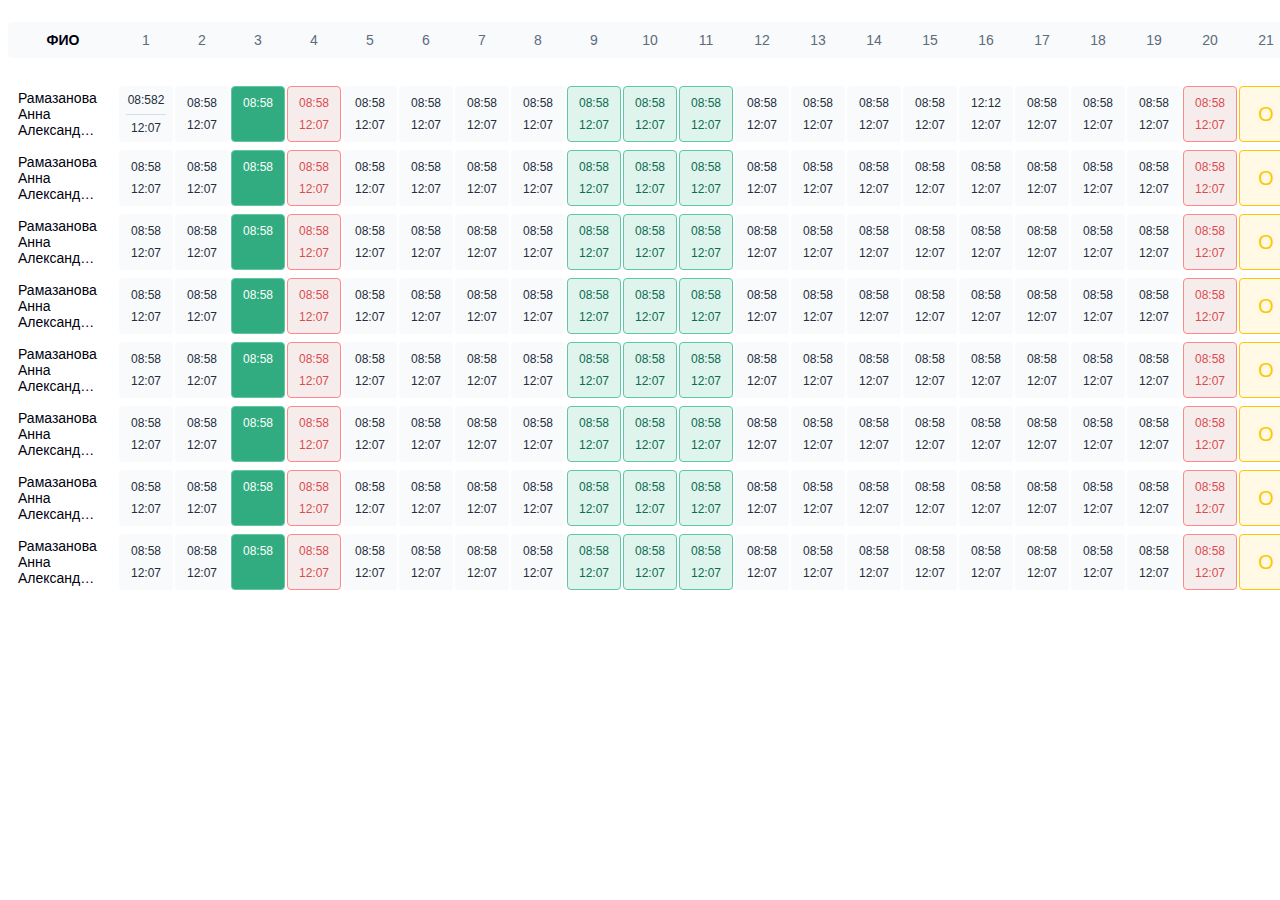
==== index.html @ 6db59ad7 "1st" ====
<!DOCTYPE html>
<html lang="en">
<head>
    <meta charset="UTF-8">
    <title>Title</title>
    <link rel="stylesheet" href="css/style.css">
</head>
<body>
<div class="main">
    <!--    1555x800     -->
    <table class="labor-discipline" cellspacing="0">
        <tr class="labor-discipline__head">
            <th>
                <p>
                    ФИО
                </p>
            </th>
            <th>
                <p>
                    1
                </p>
            </th>
            <th>
                <p>
                    2
                </p>
            </th>
            <th>
                <p>
                    3
                </p>
            </th>
            <th>
                <p>
                    4
                </p>
            </th>
            <th>
                <p>
                    5
                </p>
            </th>
            <th>
                <p>
                    6
                </p>
            </th>
            <th>
                <p>
                    7
                </p>
            </th>
            <th>
                <p>
                    8
                </p>
            </th>
            <th>
                <p>
                    9
                </p>
            </th>
            <th>
                <p>
                    10
                </p>
            </th>
            <th>
                <p>
                    11
                </p>
            </th>
            <th>
                <p>
                    12
                </p>
            </th>
            <th>
                <p>
                    13
                </p>
            </th>
            <th>
                <p>
                    14
                </p>
            </th>
            <th>
                <p>
                    15
                </p>
            </th>
            <th>
                <p>
                    16
                </p>
            </th>
            <th>
                <p>
                    17
                </p>
            </th>
            <th>
                <p>
                    18
                </p>
            </th>
            <th>
                <p>
                    19
                </p>
            </th>
            <th>
                <p>
                    20
                </p>
            </th>
            <th>
                <p>
                    21
                </p>
            </th>
            <th>
                <p>
                    22
                </p>
            </th>
            <th>
                <p>
                    23
                </p>
            </th>
            <th>
                <p>
                    24
                </p>
            </th>
            <th>
                <p>
                    25
                </p>
            </th>
            <th>
                <p>
                    26
                </p>
            </th>
            <th>
                <p>
                    27
                </p>
            </th>
            <th>
                <p>
                    28
                </p>
            </th>
            <th>
                <p>
                    29
                </p>
            </th>
            <th>
                <p>

                </p>
            </th>
            <th>
                <p>
                    31
                </p>
            </th>
        </tr>
        <tr class="labor-discipline__body">
            <td>
                Рамазанова
                Анна
                Александровна
            </td>
            <td>
                <div class="tooltip-container">
                    <div class="element">
                        <div class="labor-discipline__cells">
                            <p>
                                08:582
                            </p>
                            <div class="labor-discipline__line">

                            </div>
                            <p>
                                12:07
                            </p>
                        </div>
                    </div>
                    <div class="tooltip"><span class="tooltip-arrow"></span>
                        <p class="tooltip-title">
                            Дата
                        </p>
                        <p class="tooltip-value">
                            24.06.2024
                        </p>
                        <p class="tooltip-title">
                            Обоснование по сем.....
                        </p>
                        <p class="tooltip-value">
                            По семейным обст....
                        </p>
                        <p class="tooltip-title">
                            Время
                        </p>
                        <p class="tooltip-value">
                            20.06.2024 11:25:56
                        </p>
                        <p class="tooltip-title">
                            Дата создания
                        </p>
                        <p class="tooltip-value">
                            20.06.2024 11:25:56
                        </p>
                        <p class="tooltip-title">
                            Время
                        </p>
                        <p class="tooltip-value">
                            20.06.2024
                        </p>
                        <p class="tooltip-title">
                            Дата
                        </p>
                        <p class="tooltip-value">
                            24.06.2024
                        </p>
                        <p class="tooltip-title">
                            Обоснование по сем.....
                        </p>
                        <p class="tooltip-value">
                            По семейным обст....
                        </p>
                        <p class="tooltip-title">
                            Время
                        </p>
                        <p class="tooltip-value">
                            20.06.2024 11:25:56
                        </p>
                        <p class="tooltip-title">
                            Дата создания
                        </p>
                        <p class="tooltip-value">
                            24.06.2024
                        </p>
                    </div>
                </div>
            </td>
            <td>
                <div class="labor-discipline__cells">
                    <p>
                        08:58
                    </p>
                    <p>
                        12:07
                    </p>
                </div>
            </td>
            <td>
                <div class="labor-discipline__cells success-2">
                    <p>
                        08:58
                    </p>
                    <p>
                        &nbsp;
                    </p>
                </div>
            </td>
            <td>
                <div class="labor-discipline__cells danger">
                    <p>
                        08:58
                    </p>
                    <p>
                        12:07
                    </p>
                </div>
            </td>
            <td>
                <div class="labor-discipline__cells">
                    <p>
                        08:58
                    </p>
                    <p>
                        12:07
                    </p>
                </div>
            </td>
            <td>
                <div class="labor-discipline__cells">
                    <p>
                        08:58
                    </p>
                    <p>
                        12:07
                    </p>
                </div>
            </td>
            <td>
                <div class="labor-discipline__cells">
                    <p>
                        08:58
                    </p>
                    <p>
                        12:07
                    </p>
                </div>
            </td>
            <td>
                <div class="labor-discipline__cells">
                    <p>
                        08:58
                    </p>
                    <p>
                        12:07
                    </p>
                </div>
            </td>
            <td>
                <div class="labor-discipline__cells success">
                    <p>
                        08:58
                    </p>
                    <p>
                        12:07
                    </p>
                </div>
            </td>
            <td>
                <div class="labor-discipline__cells success">
                    <p>
                        08:58
                    </p>
                    <p>
                        12:07
                    </p>
                </div>
            </td>
            <td>
                <div class="labor-discipline__cells success">
                    <p>
                        08:58
                    </p>
                    <p>
                        12:07
                    </p>
                </div>
            </td>
            <td>
                <div class="labor-discipline__cells">
                    <p>
                        08:58
                    </p>
                    <p>
                        12:07
                    </p>
                </div>
            </td>
            <td>
                <div class="labor-discipline__cells">
                    <p>
                        08:58
                    </p>
                    <p>
                        12:07
                    </p>
                </div>
            </td>
            <td>
                <div class="labor-discipline__cells">
                    <p>
                        08:58
                    </p>
                    <p>
                        12:07
                    </p>
                </div>
            </td>
            <td>
                <div class="labor-discipline__cells">
                    <p>
                        08:58
                    </p>
                    <p>
                        12:07
                    </p>
                </div>
            </td>
            <td>
                <div class="tooltip-container">
                    <div class="element">
                        <div class="labor-discipline__cells">
                            <p>
                                12:12
                            </p>
                            <p>
                                12:07
                            </p>
                        </div>
                    </div>
                    <div class="tooltip"><span class="tooltip-arrow"></span>
                        <p class="tooltip-title">
                            Дата
                        </p>
                        <p class="tooltip-value">
                            24.06.2024
                        </p>
                        <p class="tooltip-title">
                            Обоснование по сем.....
                        </p>
                        <p class="tooltip-value">
                            По семейным обст....
                        </p>
                        <p class="tooltip-title">
                            Время
                        </p>
                        <p class="tooltip-value">
                            20.06.2024 11:25:56
                        </p>
                        <p class="tooltip-title">
                            Дата создания
                        </p>
                        <p class="tooltip-value">
                            20.06.2024 11:25:56
                        </p>
                        <p class="tooltip-title">
                            Время
                        </p>
                        <p class="tooltip-value">
                            20.06.2024
                        </p>
                        <p class="tooltip-title">
                            Дата
                        </p>
                        <p class="tooltip-value">
                            24.06.2024
                        </p>
                        <p class="tooltip-title">
                            Обоснование по сем.....
                        </p>
                        <p class="tooltip-value">
                            По семейным обст....
                        </p>
                        <p class="tooltip-title">
                            Время
                        </p>
                        <p class="tooltip-value">
                            20.06.2024 11:25:56
                        </p>
                        <p class="tooltip-title">
                            Дата создания
                        </p>
                        <p class="tooltip-value">
                            24.06.2024
                        </p>
                    </div>
                </div>
            </td>
            <td>
                <div class="labor-discipline__cells">
                    <p>
                        08:58
                    </p>
                    <p>
                        12:07
                    </p>
                </div>
            </td>
            <td>
                <div class="labor-discipline__cells">
                    <p>
                        08:58
                    </p>
                    <p>
                        12:07
                    </p>
                </div>
            </td>
            <td>
                <div class="labor-discipline__cells">
                    <p>
                        08:58
                    </p>
                    <p>
                        12:07
                    </p>
                </div>
            </td>
            <td>
                <div class="labor-discipline__cells danger">
                    <p>
                        08:58
                    </p>
                    <p>
                        12:07
                    </p>
                </div>
            </td>
            <td>
                <div class="labor-discipline__cells warning">
                    O
                </div>
            </td>
            <td>
                <div class="labor-discipline__cells warning">
                    O
                </div>
            </td>
            <td>
                <div class="labor-discipline__cells warning">
                    O
                </div>
            </td>
            <td>
                <div class="labor-discipline__cells warning">
                    O
                </div>
            </td>
            <td>
                <div class="labor-discipline__cells warning">
                    O
                </div>
            </td>
            <td>
                <div class="labor-discipline__cells warning">
                    O
                </div>
            </td>
            <td>
                <div class="labor-discipline__cells warning">
                    O
                </div>
            </td>
            <td>
                <div class="labor-discipline__cells warning">
                    O
                </div>
            </td>
            <td>
                <div class="labor-discipline__cells warning">
                    O
                </div>
            </td>
            <td>
                <div class="labor-discipline__cells warning">
                    O
                </div>
            </td>
            <td>
                <div class="labor-discipline__cells warning">
                    O
                </div>
            </td>

        </tr>
        <tr class="labor-discipline__body">
            <td>
                Рамазанова
                Анна
                Александровна
            </td>
            <td>
                <div class="labor-discipline__cells">
                    <p>
                        08:58
                    </p>
                    <p>
                        12:07
                    </p>
                </div>
            </td>
            <td>
                <div class="labor-discipline__cells">
                    <p>
                        08:58
                    </p>
                    <p>
                        12:07
                    </p>
                </div>
            </td>
            <td>
                <div class="labor-discipline__cells success-2">
                    <p>
                        08:58
                    </p>
                    <p>
                        &nbsp;
                    </p>
                </div>
            </td>
            <td>
                <div class="labor-discipline__cells danger">
                    <p>
                        08:58
                    </p>
                    <p>
                        12:07
                    </p>
                </div>
            </td>
            <td>
                <div class="labor-discipline__cells">
                    <p>
                        08:58
                    </p>
                    <p>
                        12:07
                    </p>
                </div>
            </td>
            <td>
                <div class="labor-discipline__cells">
                    <p>
                        08:58
                    </p>
                    <p>
                        12:07
                    </p>
                </div>
            </td>
            <td>
                <div class="labor-discipline__cells">
                    <p>
                        08:58
                    </p>
                    <p>
                        12:07
                    </p>
                </div>
            </td>
            <td>
                <div class="labor-discipline__cells">
                    <p>
                        08:58
                    </p>
                    <p>
                        12:07
                    </p>
                </div>
            </td>
            <td>
                <div class="labor-discipline__cells success">
                    <p>
                        08:58
                    </p>
                    <p>
                        12:07
                    </p>
                </div>
            </td>
            <td>
                <div class="labor-discipline__cells success">
                    <p>
                        08:58
                    </p>
                    <p>
                        12:07
                    </p>
                </div>
            </td>
            <td>
                <div class="labor-discipline__cells success">
                    <p>
                        08:58
                    </p>
                    <p>
                        12:07
                    </p>
                </div>
            </td>
            <td>
                <div class="labor-discipline__cells">
                    <p>
                        08:58
                    </p>
                    <p>
                        12:07
                    </p>
                </div>
            </td>
            <td>
                <div class="labor-discipline__cells">
                    <p>
                        08:58
                    </p>
                    <p>
                        12:07
                    </p>
                </div>
            </td>
            <td>
                <div class="labor-discipline__cells">
                    <p>
                        08:58
                    </p>
                    <p>
                        12:07
                    </p>
                </div>
            </td>
            <td>
                <div class="labor-discipline__cells">
                    <p>
                        08:58
                    </p>
                    <p>
                        12:07
                    </p>
                </div>
            </td>
            <td>
                <div class="labor-discipline__cells">
                    <p>
                        08:58
                    </p>
                    <p>
                        12:07
                    </p>
                </div>
            </td>
            <td>
                <div class="labor-discipline__cells">
                    <p>
                        08:58
                    </p>
                    <p>
                        12:07
                    </p>
                </div>
            </td>
            <td>
                <div class="labor-discipline__cells">
                    <p>
                        08:58
                    </p>
                    <p>
                        12:07
                    </p>
                </div>
            </td>
            <td>
                <div class="labor-discipline__cells">
                    <p>
                        08:58
                    </p>
                    <p>
                        12:07
                    </p>
                </div>
            </td>
            <td>
                <div class="labor-discipline__cells danger">
                    <p>
                        08:58
                    </p>
                    <p>
                        12:07
                    </p>
                </div>
            </td>
            <td>
                <div class="labor-discipline__cells warning">
                    O
                </div>
            </td>
            <td>
                <div class="labor-discipline__cells warning">
                    O
                </div>
            </td>
            <td>
                <div class="labor-discipline__cells warning">
                    O
                </div>
            </td>
            <td>
                <div class="labor-discipline__cells warning">
                    O
                </div>
            </td>
            <td>
                <div class="labor-discipline__cells warning">
                    O
                </div>
            </td>
            <td>
                <div class="labor-discipline__cells warning">
                    O
                </div>
            </td>
            <td>
                <div class="labor-discipline__cells warning">
                    O
                </div>
            </td>
            <td>
                <div class="labor-discipline__cells warning">
                    O
                </div>
            </td>
            <td>
                <div class="labor-discipline__cells warning">
                    O
                </div>
            </td>
            <td>
                <div class="labor-discipline__cells warning">
                    O
                </div>
            </td>
            <td>
                <div class="labor-discipline__cells warning">
                    O
                </div>
            </td>

        </tr>
        <tr class="labor-discipline__body">
            <td>
                Рамазанова
                Анна
                Александровна
            </td>
            <td>
                <div class="labor-discipline__cells">
                    <p>
                        08:58
                    </p>
                    <p>
                        12:07
                    </p>
                </div>
            </td>
            <td>
                <div class="labor-discipline__cells">
                    <p>
                        08:58
                    </p>
                    <p>
                        12:07
                    </p>
                </div>
            </td>
            <td>
                <div class="labor-discipline__cells success-2">
                    <p>
                        08:58
                    </p>
                    <p>
                        &nbsp;
                    </p>
                </div>
            </td>
            <td>
                <div class="labor-discipline__cells danger">
                    <p>
                        08:58
                    </p>
                    <p>
                        12:07
                    </p>
                </div>
            </td>
            <td>
                <div class="labor-discipline__cells">
                    <p>
                        08:58
                    </p>
                    <p>
                        12:07
                    </p>
                </div>
            </td>
            <td>
                <div class="labor-discipline__cells">
                    <p>
                        08:58
                    </p>
                    <p>
                        12:07
                    </p>
                </div>
            </td>
            <td>
                <div class="labor-discipline__cells">
                    <p>
                        08:58
                    </p>
                    <p>
                        12:07
                    </p>
                </div>
            </td>
            <td>
                <div class="labor-discipline__cells">
                    <p>
                        08:58
                    </p>
                    <p>
                        12:07
                    </p>
                </div>
            </td>
            <td>
                <div class="labor-discipline__cells success">
                    <p>
                        08:58
                    </p>
                    <p>
                        12:07
                    </p>
                </div>
            </td>
            <td>
                <div class="labor-discipline__cells success">
                    <p>
                        08:58
                    </p>
                    <p>
                        12:07
                    </p>
                </div>
            </td>
            <td>
                <div class="labor-discipline__cells success">
                    <p>
                        08:58
                    </p>
                    <p>
                        12:07
                    </p>
                </div>
            </td>
            <td>
                <div class="labor-discipline__cells">
                    <p>
                        08:58
                    </p>
                    <p>
                        12:07
                    </p>
                </div>
            </td>
            <td>
                <div class="labor-discipline__cells">
                    <p>
                        08:58
                    </p>
                    <p>
                        12:07
                    </p>
                </div>
            </td>
            <td>
                <div class="labor-discipline__cells">
                    <p>
                        08:58
                    </p>
                    <p>
                        12:07
                    </p>
                </div>
            </td>
            <td>
                <div class="labor-discipline__cells">
                    <p>
                        08:58
                    </p>
                    <p>
                        12:07
                    </p>
                </div>
            </td>
            <td>
                <div class="labor-discipline__cells">
                    <p>
                        08:58
                    </p>
                    <p>
                        12:07
                    </p>
                </div>
            </td>
            <td>
                <div class="labor-discipline__cells">
                    <p>
                        08:58
                    </p>
                    <p>
                        12:07
                    </p>
                </div>
            </td>
            <td>
                <div class="labor-discipline__cells">
                    <p>
                        08:58
                    </p>
                    <p>
                        12:07
                    </p>
                </div>
            </td>
            <td>
                <div class="labor-discipline__cells">
                    <p>
                        08:58
                    </p>
                    <p>
                        12:07
                    </p>
                </div>
            </td>
            <td>
                <div class="labor-discipline__cells danger">
                    <p>
                        08:58
                    </p>
                    <p>
                        12:07
                    </p>
                </div>
            </td>
            <td>
                <div class="labor-discipline__cells warning">
                    O
                </div>
            </td>
            <td>
                <div class="labor-discipline__cells warning">
                    O
                </div>
            </td>
            <td>
                <div class="labor-discipline__cells warning">
                    O
                </div>
            </td>
            <td>
                <div class="labor-discipline__cells warning">
                    O
                </div>
            </td>
            <td>
                <div class="labor-discipline__cells warning">
                    O
                </div>
            </td>
            <td>
                <div class="labor-discipline__cells warning">
                    O
                </div>
            </td>
            <td>
                <div class="labor-discipline__cells warning">
                    O
                </div>
            </td>
            <td>
                <div class="labor-discipline__cells warning">
                    O
                </div>
            </td>
            <td>
                <div class="labor-discipline__cells warning">
                    O
                </div>
            </td>
            <td>
                <div class="labor-discipline__cells warning">
                    O
                </div>
            </td>
            <td>
                <div class="labor-discipline__cells warning">
                    O
                </div>
            </td>

        </tr>
        <tr class="labor-discipline__body">
            <td>
                Рамазанова
                Анна
                Александровна
            </td>
            <td>
                <div class="labor-discipline__cells">
                    <p>
                        08:58
                    </p>
                    <p>
                        12:07
                    </p>
                </div>
            </td>
            <td>
                <div class="labor-discipline__cells">
                    <p>
                        08:58
                    </p>
                    <p>
                        12:07
                    </p>
                </div>
            </td>
            <td>
                <div class="labor-discipline__cells success-2">
                    <p>
                        08:58
                    </p>
                    <p>
                        &nbsp;
                    </p>
                </div>
            </td>
            <td>
                <div class="labor-discipline__cells danger">
                    <p>
                        08:58
                    </p>
                    <p>
                        12:07
                    </p>
                </div>
            </td>
            <td>
                <div class="labor-discipline__cells">
                    <p>
                        08:58
                    </p>
                    <p>
                        12:07
                    </p>
                </div>
            </td>
            <td>
                <div class="labor-discipline__cells">
                    <p>
                        08:58
                    </p>
                    <p>
                        12:07
                    </p>
                </div>
            </td>
            <td>
                <div class="labor-discipline__cells">
                    <p>
                        08:58
                    </p>
                    <p>
                        12:07
                    </p>
                </div>
            </td>
            <td>
                <div class="labor-discipline__cells">
                    <p>
                        08:58
                    </p>
                    <p>
                        12:07
                    </p>
                </div>
            </td>
            <td>
                <div class="labor-discipline__cells success">
                    <p>
                        08:58
                    </p>
                    <p>
                        12:07
                    </p>
                </div>
            </td>
            <td>
                <div class="labor-discipline__cells success">
                    <p>
                        08:58
                    </p>
                    <p>
                        12:07
                    </p>
                </div>
            </td>
            <td>
                <div class="labor-discipline__cells success">
                    <p>
                        08:58
                    </p>
                    <p>
                        12:07
                    </p>
                </div>
            </td>
            <td>
                <div class="labor-discipline__cells">
                    <p>
                        08:58
                    </p>
                    <p>
                        12:07
                    </p>
                </div>
            </td>
            <td>
                <div class="labor-discipline__cells">
                    <p>
                        08:58
                    </p>
                    <p>
                        12:07
                    </p>
                </div>
            </td>
            <td>
                <div class="labor-discipline__cells">
                    <p>
                        08:58
                    </p>
                    <p>
                        12:07
                    </p>
                </div>
            </td>
            <td>
                <div class="labor-discipline__cells">
                    <p>
                        08:58
                    </p>
                    <p>
                        12:07
                    </p>
                </div>
            </td>
            <td>
                <div class="labor-discipline__cells">
                    <p>
                        08:58
                    </p>
                    <p>
                        12:07
                    </p>
                </div>
            </td>
            <td>
                <div class="labor-discipline__cells">
                    <p>
                        08:58
                    </p>
                    <p>
                        12:07
                    </p>
                </div>
            </td>
            <td>
                <div class="labor-discipline__cells">
                    <p>
                        08:58
                    </p>
                    <p>
                        12:07
                    </p>
                </div>
            </td>
            <td>
                <div class="labor-discipline__cells">
                    <p>
                        08:58
                    </p>
                    <p>
                        12:07
                    </p>
                </div>
            </td>
            <td>
                <div class="labor-discipline__cells danger">
                    <p>
                        08:58
                    </p>
                    <p>
                        12:07
                    </p>
                </div>
            </td>
            <td>
                <div class="labor-discipline__cells warning">
                    O
                </div>
            </td>
            <td>
                <div class="labor-discipline__cells warning">
                    O
                </div>
            </td>
            <td>
                <div class="labor-discipline__cells warning">
                    O
                </div>
            </td>
            <td>
                <div class="labor-discipline__cells warning">
                    O
                </div>
            </td>
            <td>
                <div class="labor-discipline__cells warning">
                    O
                </div>
            </td>
            <td>
                <div class="labor-discipline__cells warning">
                    O
                </div>
            </td>
            <td>
                <div class="labor-discipline__cells warning">
                    O
                </div>
            </td>
            <td>
                <div class="labor-discipline__cells warning">
                    O
                </div>
            </td>
            <td>
                <div class="labor-discipline__cells warning">
                    O
                </div>
            </td>
            <td>
                <div class="labor-discipline__cells warning">
                    O
                </div>
            </td>
            <td>
                <div class="labor-discipline__cells warning">
                    O
                </div>
            </td>

        </tr>
        <tr class="labor-discipline__body">
            <td>
                Рамазанова
                Анна
                Александровна
            </td>
            <td>
                <div class="labor-discipline__cells">
                    <p>
                        08:58
                    </p>
                    <p>
                        12:07
                    </p>
                </div>
            </td>
            <td>
                <div class="labor-discipline__cells">
                    <p>
                        08:58
                    </p>
                    <p>
                        12:07
                    </p>
                </div>
            </td>
            <td>
                <div class="labor-discipline__cells success-2">
                    <p>
                        08:58
                    </p>
                    <p>
                        &nbsp;
                    </p>
                </div>
            </td>
            <td>
                <div class="labor-discipline__cells danger">
                    <p>
                        08:58
                    </p>
                    <p>
                        12:07
                    </p>
                </div>
            </td>
            <td>
                <div class="labor-discipline__cells">
                    <p>
                        08:58
                    </p>
                    <p>
                        12:07
                    </p>
                </div>
            </td>
            <td>
                <div class="labor-discipline__cells">
                    <p>
                        08:58
                    </p>
                    <p>
                        12:07
                    </p>
                </div>
            </td>
            <td>
                <div class="labor-discipline__cells">
                    <p>
                        08:58
                    </p>
                    <p>
                        12:07
                    </p>
                </div>
            </td>
            <td>
                <div class="labor-discipline__cells">
                    <p>
                        08:58
                    </p>
                    <p>
                        12:07
                    </p>
                </div>
            </td>
            <td>
                <div class="labor-discipline__cells success">
                    <p>
                        08:58
                    </p>
                    <p>
                        12:07
                    </p>
                </div>
            </td>
            <td>
                <div class="labor-discipline__cells success">
                    <p>
                        08:58
                    </p>
                    <p>
                        12:07
                    </p>
                </div>
            </td>
            <td>
                <div class="labor-discipline__cells success">
                    <p>
                        08:58
                    </p>
                    <p>
                        12:07
                    </p>
                </div>
            </td>
            <td>
                <div class="labor-discipline__cells">
                    <p>
                        08:58
                    </p>
                    <p>
                        12:07
                    </p>
                </div>
            </td>
            <td>
                <div class="labor-discipline__cells">
                    <p>
                        08:58
                    </p>
                    <p>
                        12:07
                    </p>
                </div>
            </td>
            <td>
                <div class="labor-discipline__cells">
                    <p>
                        08:58
                    </p>
                    <p>
                        12:07
                    </p>
                </div>
            </td>
            <td>
                <div class="labor-discipline__cells">
                    <p>
                        08:58
                    </p>
                    <p>
                        12:07
                    </p>
                </div>
            </td>
            <td>
                <div class="labor-discipline__cells">
                    <p>
                        08:58
                    </p>
                    <p>
                        12:07
                    </p>
                </div>
            </td>
            <td>
                <div class="labor-discipline__cells">
                    <p>
                        08:58
                    </p>
                    <p>
                        12:07
                    </p>
                </div>
            </td>
            <td>
                <div class="labor-discipline__cells">
                    <p>
                        08:58
                    </p>
                    <p>
                        12:07
                    </p>
                </div>
            </td>
            <td>
                <div class="labor-discipline__cells">
                    <p>
                        08:58
                    </p>
                    <p>
                        12:07
                    </p>
                </div>
            </td>
            <td>
                <div class="labor-discipline__cells danger">
                    <p>
                        08:58
                    </p>
                    <p>
                        12:07
                    </p>
                </div>
            </td>
            <td>
                <div class="labor-discipline__cells warning">
                    O
                </div>
            </td>
            <td>
                <div class="labor-discipline__cells warning">
                    O
                </div>
            </td>
            <td>
                <div class="labor-discipline__cells warning">
                    O
                </div>
            </td>
            <td>
                <div class="labor-discipline__cells warning">
                    O
                </div>
            </td>
            <td>
                <div class="labor-discipline__cells warning">
                    O
                </div>
            </td>
            <td>
                <div class="labor-discipline__cells warning">
                    O
                </div>
            </td>
            <td>
                <div class="labor-discipline__cells warning">
                    O
                </div>
            </td>
            <td>
                <div class="labor-discipline__cells warning">
                    O
                </div>
            </td>
            <td>
                <div class="labor-discipline__cells warning">
                    O
                </div>
            </td>
            <td>
                <div class="labor-discipline__cells warning">
                    O
                </div>
            </td>
            <td>
                <div class="labor-discipline__cells warning">
                    O
                </div>
            </td>

        </tr>
        <tr class="labor-discipline__body">
            <td>
                Рамазанова
                Анна
                Александровна
            </td>
            <td>
                <div class="labor-discipline__cells">
                    <p>
                        08:58
                    </p>
                    <p>
                        12:07
                    </p>
                </div>
            </td>
            <td>
                <div class="labor-discipline__cells">
                    <p>
                        08:58
                    </p>
                    <p>
                        12:07
                    </p>
                </div>
            </td>
            <td>
                <div class="labor-discipline__cells success-2">
                    <p>
                        08:58
                    </p>
                    <p>
                        &nbsp;
                    </p>
                </div>
            </td>
            <td>
                <div class="labor-discipline__cells danger">
                    <p>
                        08:58
                    </p>
                    <p>
                        12:07
                    </p>
                </div>
            </td>
            <td>
                <div class="labor-discipline__cells">
                    <p>
                        08:58
                    </p>
                    <p>
                        12:07
                    </p>
                </div>
            </td>
            <td>
                <div class="labor-discipline__cells">
                    <p>
                        08:58
                    </p>
                    <p>
                        12:07
                    </p>
                </div>
            </td>
            <td>
                <div class="labor-discipline__cells">
                    <p>
                        08:58
                    </p>
                    <p>
                        12:07
                    </p>
                </div>
            </td>
            <td>
                <div class="labor-discipline__cells">
                    <p>
                        08:58
                    </p>
                    <p>
                        12:07
                    </p>
                </div>
            </td>
            <td>
                <div class="labor-discipline__cells success">
                    <p>
                        08:58
                    </p>
                    <p>
                        12:07
                    </p>
                </div>
            </td>
            <td>
                <div class="labor-discipline__cells success">
                    <p>
                        08:58
                    </p>
                    <p>
                        12:07
                    </p>
                </div>
            </td>
            <td>
                <div class="labor-discipline__cells success">
                    <p>
                        08:58
                    </p>
                    <p>
                        12:07
                    </p>
                </div>
            </td>
            <td>
                <div class="labor-discipline__cells">
                    <p>
                        08:58
                    </p>
                    <p>
                        12:07
                    </p>
                </div>
            </td>
            <td>
                <div class="labor-discipline__cells">
                    <p>
                        08:58
                    </p>
                    <p>
                        12:07
                    </p>
                </div>
            </td>
            <td>
                <div class="labor-discipline__cells">
                    <p>
                        08:58
                    </p>
                    <p>
                        12:07
                    </p>
                </div>
            </td>
            <td>
                <div class="labor-discipline__cells">
                    <p>
                        08:58
                    </p>
                    <p>
                        12:07
                    </p>
                </div>
            </td>
            <td>
                <div class="labor-discipline__cells">
                    <p>
                        08:58
                    </p>
                    <p>
                        12:07
                    </p>
                </div>
            </td>
            <td>
                <div class="labor-discipline__cells">
                    <p>
                        08:58
                    </p>
                    <p>
                        12:07
                    </p>
                </div>
            </td>
            <td>
                <div class="labor-discipline__cells">
                    <p>
                        08:58
                    </p>
                    <p>
                        12:07
                    </p>
                </div>
            </td>
            <td>
                <div class="labor-discipline__cells">
                    <p>
                        08:58
                    </p>
                    <p>
                        12:07
                    </p>
                </div>
            </td>
            <td>
                <div class="labor-discipline__cells danger">
                    <p>
                        08:58
                    </p>
                    <p>
                        12:07
                    </p>
                </div>
            </td>
            <td>
                <div class="labor-discipline__cells warning">
                    O
                </div>
            </td>
            <td>
                <div class="labor-discipline__cells warning">
                    O
                </div>
            </td>
            <td>
                <div class="labor-discipline__cells warning">
                    O
                </div>
            </td>
            <td>
                <div class="labor-discipline__cells warning">
                    O
                </div>
            </td>
            <td>
                <div class="labor-discipline__cells warning">
                    O
                </div>
            </td>
            <td>
                <div class="labor-discipline__cells warning">
                    O
                </div>
            </td>
            <td>
                <div class="labor-discipline__cells warning">
                    O
                </div>
            </td>
            <td>
                <div class="labor-discipline__cells warning">
                    O
                </div>
            </td>
            <td>
                <div class="labor-discipline__cells warning">
                    O
                </div>
            </td>
            <td>
                <div class="labor-discipline__cells warning">
                    O
                </div>
            </td>
            <td>
                <div class="labor-discipline__cells warning">
                    O
                </div>
            </td>

        </tr>
        <tr class="labor-discipline__body">
            <td>
                Рамазанова
                Анна
                Александровна
            </td>
            <td>
                <div class="labor-discipline__cells">
                    <p>
                        08:58
                    </p>
                    <p>
                        12:07
                    </p>
                </div>
            </td>
            <td>
                <div class="labor-discipline__cells">
                    <p>
                        08:58
                    </p>
                    <p>
                        12:07
                    </p>
                </div>
            </td>
            <td>
                <div class="labor-discipline__cells success-2">
                    <p>
                        08:58
                    </p>
                    <p>
                        &nbsp;
                    </p>
                </div>
            </td>
            <td>
                <div class="labor-discipline__cells danger">
                    <p>
                        08:58
                    </p>
                    <p>
                        12:07
                    </p>
                </div>
            </td>
            <td>
                <div class="labor-discipline__cells">
                    <p>
                        08:58
                    </p>
                    <p>
                        12:07
                    </p>
                </div>
            </td>
            <td>
                <div class="labor-discipline__cells">
                    <p>
                        08:58
                    </p>
                    <p>
                        12:07
                    </p>
                </div>
            </td>
            <td>
                <div class="labor-discipline__cells">
                    <p>
                        08:58
                    </p>
                    <p>
                        12:07
                    </p>
                </div>
            </td>
            <td>
                <div class="labor-discipline__cells">
                    <p>
                        08:58
                    </p>
                    <p>
                        12:07
                    </p>
                </div>
            </td>
            <td>
                <div class="labor-discipline__cells success">
                    <p>
                        08:58
                    </p>
                    <p>
                        12:07
                    </p>
                </div>
            </td>
            <td>
                <div class="labor-discipline__cells success">
                    <p>
                        08:58
                    </p>
                    <p>
                        12:07
                    </p>
                </div>
            </td>
            <td>
                <div class="labor-discipline__cells success">
                    <p>
                        08:58
                    </p>
                    <p>
                        12:07
                    </p>
                </div>
            </td>
            <td>
                <div class="labor-discipline__cells">
                    <p>
                        08:58
                    </p>
                    <p>
                        12:07
                    </p>
                </div>
            </td>
            <td>
                <div class="labor-discipline__cells">
                    <p>
                        08:58
                    </p>
                    <p>
                        12:07
                    </p>
                </div>
            </td>
            <td>
                <div class="labor-discipline__cells">
                    <p>
                        08:58
                    </p>
                    <p>
                        12:07
                    </p>
                </div>
            </td>
            <td>
                <div class="labor-discipline__cells">
                    <p>
                        08:58
                    </p>
                    <p>
                        12:07
                    </p>
                </div>
            </td>
            <td>
                <div class="labor-discipline__cells">
                    <p>
                        08:58
                    </p>
                    <p>
                        12:07
                    </p>
                </div>
            </td>
            <td>
                <div class="labor-discipline__cells">
                    <p>
                        08:58
                    </p>
                    <p>
                        12:07
                    </p>
                </div>
            </td>
            <td>
                <div class="labor-discipline__cells">
                    <p>
                        08:58
                    </p>
                    <p>
                        12:07
                    </p>
                </div>
            </td>
            <td>
                <div class="labor-discipline__cells">
                    <p>
                        08:58
                    </p>
                    <p>
                        12:07
                    </p>
                </div>
            </td>
            <td>
                <div class="labor-discipline__cells danger">
                    <p>
                        08:58
                    </p>
                    <p>
                        12:07
                    </p>
                </div>
            </td>
            <td>
                <div class="labor-discipline__cells warning">
                    O
                </div>
            </td>
            <td>
                <div class="labor-discipline__cells warning">
                    O
                </div>
            </td>
            <td>
                <div class="labor-discipline__cells warning">
                    O
                </div>
            </td>
            <td>
                <div class="labor-discipline__cells warning">
                    O
                </div>
            </td>
            <td>
                <div class="labor-discipline__cells warning">
                    O
                </div>
            </td>
            <td>
                <div class="labor-discipline__cells warning">
                    O
                </div>
            </td>
            <td>
                <div class="labor-discipline__cells warning">
                    O
                </div>
            </td>
            <td>
                <div class="labor-discipline__cells warning">
                    O
                </div>
            </td>
            <td>
                <div class="labor-discipline__cells warning">
                    O
                </div>
            </td>
            <td>
                <div class="labor-discipline__cells warning">
                    O
                </div>
            </td>
            <td>
                <div class="labor-discipline__cells warning">
                    O
                </div>
            </td>

        </tr>
        <tr class="labor-discipline__body">
            <td>
                Рамазанова
                Анна
                Александровна
            </td>
            <td>
                <div class="labor-discipline__cells">
                    <p>
                        08:58
                    </p>
                    <p>
                        12:07
                    </p>
                </div>
            </td>
            <td>
                <div class="labor-discipline__cells">
                    <p>
                        08:58
                    </p>
                    <p>
                        12:07
                    </p>
                </div>
            </td>
            <td>
                <div class="labor-discipline__cells success-2">
                    <p>
                        08:58
                    </p>
                    <p>
                        &nbsp;
                    </p>
                </div>
            </td>
            <td>
                <div class="labor-discipline__cells danger">
                    <p>
                        08:58
                    </p>
                    <p>
                        12:07
                    </p>
                </div>
            </td>
            <td>
                <div class="labor-discipline__cells">
                    <p>
                        08:58
                    </p>
                    <p>
                        12:07
                    </p>
                </div>
            </td>
            <td>
                <div class="labor-discipline__cells">
                    <p>
                        08:58
                    </p>
                    <p>
                        12:07
                    </p>
                </div>
            </td>
            <td>
                <div class="labor-discipline__cells">
                    <p>
                        08:58
                    </p>
                    <p>
                        12:07
                    </p>
                </div>
            </td>
            <td>
                <div class="labor-discipline__cells">
                    <p>
                        08:58
                    </p>
                    <p>
                        12:07
                    </p>
                </div>
            </td>
            <td>
                <div class="labor-discipline__cells success">
                    <p>
                        08:58
                    </p>
                    <p>
                        12:07
                    </p>
                </div>
            </td>
            <td>
                <div class="labor-discipline__cells success">
                    <p>
                        08:58
                    </p>
                    <p>
                        12:07
                    </p>
                </div>
            </td>
            <td>
                <div class="labor-discipline__cells success">
                    <p>
                        08:58
                    </p>
                    <p>
                        12:07
                    </p>
                </div>
            </td>
            <td>
                <div class="labor-discipline__cells">
                    <p>
                        08:58
                    </p>
                    <p>
                        12:07
                    </p>
                </div>
            </td>
            <td>
                <div class="labor-discipline__cells">
                    <p>
                        08:58
                    </p>
                    <p>
                        12:07
                    </p>
                </div>
            </td>
            <td>
                <div class="labor-discipline__cells">
                    <p>
                        08:58
                    </p>
                    <p>
                        12:07
                    </p>
                </div>
            </td>
            <td>
                <div class="labor-discipline__cells">
                    <p>
                        08:58
                    </p>
                    <p>
                        12:07
                    </p>
                </div>
            </td>
            <td>
                <div class="labor-discipline__cells">
                    <p>
                        08:58
                    </p>
                    <p>
                        12:07
                    </p>
                </div>
            </td>
            <td>
                <div class="labor-discipline__cells">
                    <p>
                        08:58
                    </p>
                    <p>
                        12:07
                    </p>
                </div>
            </td>
            <td>
                <div class="labor-discipline__cells">
                    <p>
                        08:58
                    </p>
                    <p>
                        12:07
                    </p>
                </div>
            </td>
            <td>
                <div class="labor-discipline__cells">
                    <p>
                        08:58
                    </p>
                    <p>
                        12:07
                    </p>
                </div>
            </td>
            <td>
                <div class="labor-discipline__cells danger">
                    <p>
                        08:58
                    </p>
                    <p>
                        12:07
                    </p>
                </div>
            </td>
            <td>
                <div class="labor-discipline__cells warning">
                    O
                </div>
            </td>
            <td>
                <div class="labor-discipline__cells warning">
                    O
                </div>
            </td>
            <td>
                <div class="labor-discipline__cells warning">
                    O
                </div>
            </td>
            <td>
                <div class="labor-discipline__cells warning">
                    O
                </div>
            </td>
            <td>
                <div class="labor-discipline__cells warning">
                    O
                </div>
            </td>
            <td>
                <div class="labor-discipline__cells warning">
                    O
                </div>
            </td>
            <td>
                <div class="labor-discipline__cells warning">
                    O
                </div>
            </td>
            <td>
                <div class="labor-discipline__cells warning">
                    O
                </div>
            </td>
            <td>
                <div class="labor-discipline__cells warning">
                    O
                </div>
            </td>
            <td>
                <div class="labor-discipline__cells warning">
                    O
                </div>
            </td>
            <td>
                <div class="tooltip-container">
                    <div class="element">Наведи на меня</div>
                    <div class="tooltip"><span class="tooltip-arrow"></span>
                        <p class="tooltip-title">
                            Дата
                        </p>
                        <p class="tooltip-value">
                            24.06.2024
                        </p>
                        <p class="tooltip-title">
                            Обоснование по сем.....
                        </p>
                        <p class="tooltip-value">
                            По семейным обст....
                        </p>
                        <p class="tooltip-title">
                            Время
                        </p>
                        <p class="tooltip-value">
                            20.06.2024 11:25:56
                        </p>
                        <p class="tooltip-title">
                            Дата создания
                        </p>
                        <p class="tooltip-value">
                            20.06.2024 11:25:56
                        </p>
                        <p class="tooltip-title">
                            Время
                        </p>
                        <p class="tooltip-value">
                            20.06.2024
                        </p>
                        <p class="tooltip-title">
                            Дата
                        </p>
                        <p class="tooltip-value">
                            24.06.2024
                        </p>
                        <p class="tooltip-title">
                            Обоснование по сем.....
                        </p>
                        <p class="tooltip-value">
                            По семейным обст....
                        </p>
                        <p class="tooltip-title">
                            Время
                        </p>
                        <p class="tooltip-value">
                            20.06.2024 11:25:56
                        </p>
                        <p class="tooltip-title">
                            Дата создания
                        </p>
                        <p class="tooltip-value">
                            24.06.2024
                        </p>
                    </div>
                </div>


            </td>

        </tr>
    </table>
</div>




<script src="https://ajax.googleapis.com/ajax/libs/jquery/3.5.1/jquery.min.js"></script>
<script src="js/script.js"></script>

</body>


</html>
---- css/style.css ----
html {
    outline: none;
    box-sizing: border-box;
    background: white;
    font-family: "Open Sans", sans-serif;
}
body {
    /*margin: 0;*/
}
.main {
    max-width: 1555px;
    max-height: 1000px;
}
.labor-discipline {
    overflow-x: auto;
}
tr > *:first-child {
    position: sticky!important;
    left: 0;
    z-index: 2;
}
.labor-discipline__head th {
    padding: 0 0 10px 0;
}
.labor-discipline__head p {
    background: #f9fafc;
    font-weight: 400;
    font-size: 14px;
    text-align: center;
    color: #5d6c7c;
    padding: 10px;
}

.labor-discipline__head th:first-child p {
    border-top-left-radius: 4px;
    border-bottom-left-radius: 4px;
    font-weight: 600;
    font-size: 14px;
    color: #00000e;
}
.labor-discipline__head th:last-child p {
    border-top-right-radius: 4px;
    border-bottom-right-radius: 4px;
}






.labor-discipline__body td:first-child {
    font-weight: 400;
    font-size: 14px;
    max-width: 80px;
    overflow: hidden;
    text-overflow: ellipsis;
    text-align: start;
    color: #00000e;
    background: white;
    padding: 0 20px 0 10px;
}

.labor-discipline__body td {
    font-weight: 400;
    font-size: 12px;
    text-align: center;
    color: #232e39;

    padding: 0;
}
.labor-discipline__body p {
    position: relative;
    padding: 0;
    margin: 0;
}
.labor-discipline__cells {
    border-radius: 4px;
    background: #f9fafc;
    border: 1px solid transparent;
    width: 52px;
    height: 54px;
    display: flex;
    flex-direction: column;
    justify-content: space-evenly;
    align-items: center;
    margin: 4px 1px;
}
.labor-discipline__line {
    border-top: 1px solid rgba(93, 108, 124, 0.2);
    width: 40px;
    height: 0;
}

.labor-discipline__cells.success {
    border: 1px solid #5dc9a2;
    background: rgba(93, 201, 162, 0.2);
    color: #0c6c50;
}
.labor-discipline__cells.success:after {
    border-top: 1px solid #5dc9a2;
}

.labor-discipline__cells.success-2 {
    border: 1px solid #5dc9a2;
    background: #31ac80;
    color: white;
}
.labor-discipline__cells.success-2:after {
    border-top: 1px solid #5dc9a2;
}

.labor-discipline__cells.danger {
    border: 1px solid #fe8989;
    background: rgba(181, 69, 69, 0.1);
    color: #d74e4e;
}
.labor-discipline__cells.danger:after {
    border-top: 1px solid #fe8989;
}

.labor-discipline__cells.warning {
    border: 1px solid #ffc700;
    background: rgba(255, 199, 0, 0.1);
    color: #ffc700;
    font-size: 20px;
}
.labor-discipline__cells.warning:after {
    visibility: hidden;
}


.tooltip-title {
    font-weight: 400;
    font-size: 14px;
    color: #5f6e7d;
    margin: 0 0 5px 0;
}
.tooltip-value {
    font-weight: 400;
    font-size: 14px;
    color: #00000e;
    margin: 0 0 20px 0;
}


.tooltip-container {

}

.element {
    cursor: pointer;
    position: relative;
}

.tooltip {
    min-width: 500px;
    min-height: 575px;
    display: none;
    position: absolute;
    padding: 20px;
    background-color: #ffffff;
    border-radius: 15px;
    z-index: 4;
    box-shadow: 0 4px 8px 0 rgba(0, 0, 0, 0.2), 0 6px 20px 0 rgba(0, 0, 0, 0.19);
}

.tooltip-arrow {
    outline: none;
    z-index: 5;
    left: -15px;
    position: absolute;
    width: 0;
    height: 0;
    border-style: solid;
    border-width: 15px 15px 15px 0;
    border-color: transparent white transparent transparent;
}
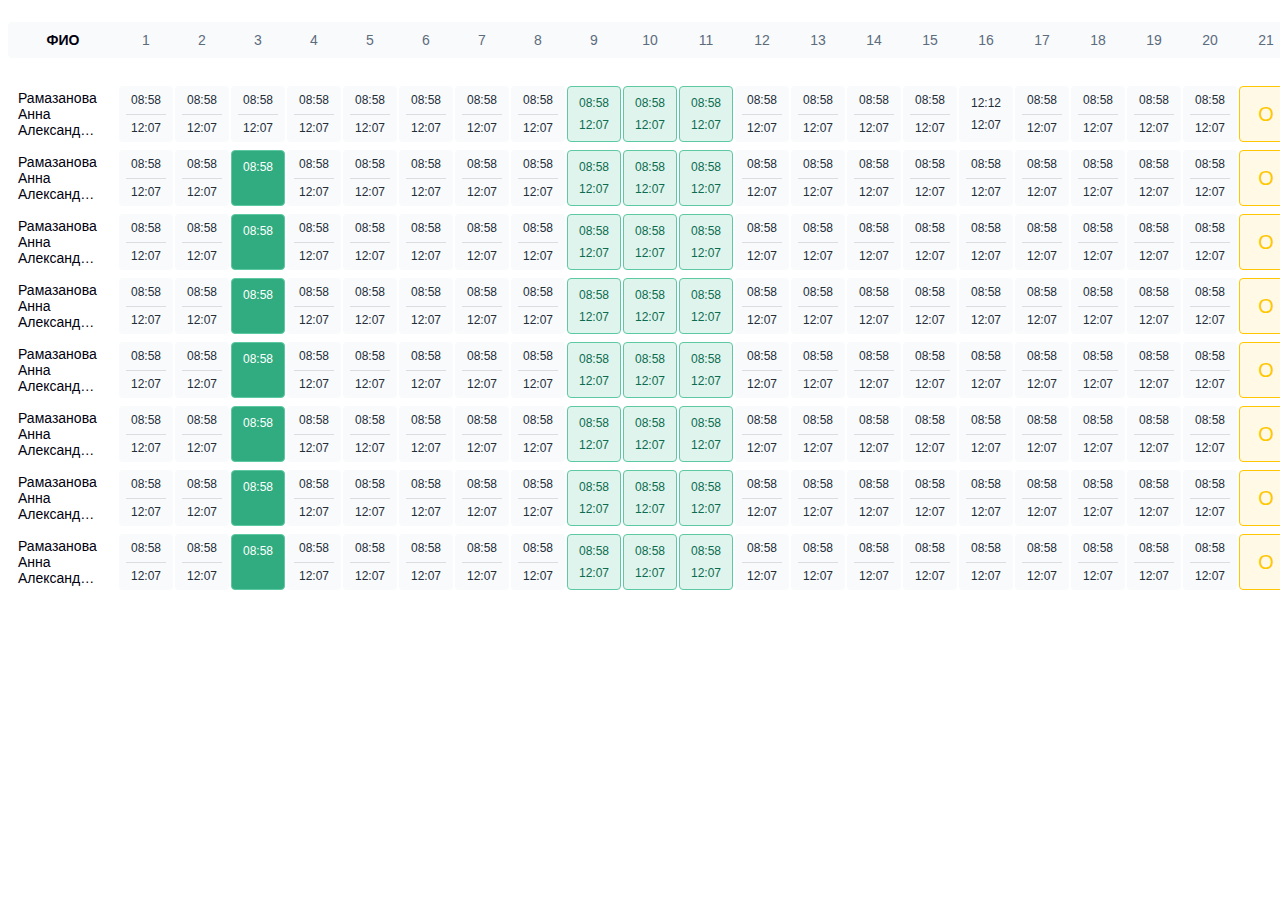
==== commit 0214259d: "2nd last 2.0" ====
--- a/index.html
+++ b/index.html
@@ -182,82 +182,1476 @@
                     <div class="element">
                         <div class="labor-discipline__cells">
                             <p>
-                                08:582
-                            </p>
-                            <div class="labor-discipline__line">
-
-                            </div>
-                            <p>
-                                12:07
-                            </p>
-                        </div>
-                    </div>
-                    <div class="tooltip"><span class="tooltip-arrow"></span>
-                        <p class="tooltip-title">
-                            Дата
-                        </p>
-                        <p class="tooltip-value">
-                            24.06.2024
-                        </p>
-                        <p class="tooltip-title">
-                            Обоснование по сем.....
-                        </p>
-                        <p class="tooltip-value">
-                            По семейным обст....
-                        </p>
-                        <p class="tooltip-title">
-                            Время
-                        </p>
-                        <p class="tooltip-value">
-                            20.06.2024 11:25:56
-                        </p>
-                        <p class="tooltip-title">
-                            Дата создания
-                        </p>
-                        <p class="tooltip-value">
-                            20.06.2024 11:25:56
-                        </p>
-                        <p class="tooltip-title">
-                            Время
-                        </p>
-                        <p class="tooltip-value">
-                            20.06.2024
-                        </p>
-                        <p class="tooltip-title">
-                            Дата
-                        </p>
-                        <p class="tooltip-value">
-                            24.06.2024
-                        </p>
-                        <p class="tooltip-title">
-                            Обоснование по сем.....
-                        </p>
-                        <p class="tooltip-value">
-                            По семейным обст....
-                        </p>
-                        <p class="tooltip-title">
-                            Время
-                        </p>
-                        <p class="tooltip-value">
-                            20.06.2024 11:25:56
-                        </p>
-                        <p class="tooltip-title">
-                            Дата создания
-                        </p>
-                        <p class="tooltip-value">
-                            24.06.2024
-                        </p>
-                    </div>
-                </div>
-            </td>
-            <td>
-                <div class="labor-discipline__cells">
+                                08:58
+                            </p>
+                            <div class="labor-discipline__line">
+
+                            </div>
+                            <p>
+                                12:07
+                            </p>
+                        </div>
+                    </div>
+                    <div class="tooltip"><span class="tooltip-arrow"></span>
+                        <p class="tooltip-title">
+                            Дата
+                        </p>
+                        <p class="tooltip-value">
+                            24.06.2024
+                        </p>
+                        <p class="tooltip-title">
+                            Обоснование по сем.....
+                        </p>
+                        <p class="tooltip-value">
+                            По семейным обст....
+                        </p>
+                        <p class="tooltip-title">
+                            Время
+                        </p>
+                        <p class="tooltip-value">
+                            20.06.2024 11:25:56
+                        </p>
+                        <p class="tooltip-title">
+                            Дата создания
+                        </p>
+                        <p class="tooltip-value">
+                            20.06.2024 11:25:56
+                        </p>
+                        <p class="tooltip-title">
+                            Время
+                        </p>
+                        <p class="tooltip-value">
+                            20.06.2024
+                        </p>
+                        <p class="tooltip-title">
+                            Дата
+                        </p>
+                        <p class="tooltip-value">
+                            24.06.2024
+                        </p>
+                        <p class="tooltip-title">
+                            Обоснование по сем.....
+                        </p>
+                        <p class="tooltip-value">
+                            По семейным обст....
+                        </p>
+                        <p class="tooltip-title">
+                            Время
+                        </p>
+                        <p class="tooltip-value">
+                            20.06.2024 11:25:56
+                        </p>
+                        <p class="tooltip-title">
+                            Дата создания
+                        </p>
+                        <p class="tooltip-value">
+                            24.06.2024
+                        </p>
+                    </div>
+                </div>
+            </td>
+            <td>
+                <div class="tooltip-container">
+                    <div class="element">
+                        <div class="labor-discipline__cells">
+                            <p>
+                                08:58
+                            </p>
+                            <div class="labor-discipline__line">
+
+                            </div>
+                            <p>
+                                12:07
+                            </p>
+                        </div>
+                    </div>
+                    <div class="tooltip"><span class="tooltip-arrow"></span>
+                        <p class="tooltip-title">
+                            Дата
+                        </p>
+                        <p class="tooltip-value">
+                            24.06.2024
+                        </p>
+                        <p class="tooltip-title">
+                            Обоснование по сем.....
+                        </p>
+                        <p class="tooltip-value">
+                            По семейным обст....
+                        </p>
+                        <p class="tooltip-title">
+                            Время
+                        </p>
+                        <p class="tooltip-value">
+                            20.06.2024 11:25:56
+                        </p>
+                        <p class="tooltip-title">
+                            Дата создания
+                        </p>
+                        <p class="tooltip-value">
+                            20.06.2024 11:25:56
+                        </p>
+                        <p class="tooltip-title">
+                            Время
+                        </p>
+                        <p class="tooltip-value">
+                            20.06.2024
+                        </p>
+                        <p class="tooltip-title">
+                            Дата
+                        </p>
+                        <p class="tooltip-value">
+                            24.06.2024
+                        </p>
+                        <p class="tooltip-title">
+                            Обоснование по сем.....
+                        </p>
+                        <p class="tooltip-value">
+                            По семейным обст....
+                        </p>
+                        <p class="tooltip-title">
+                            Время
+                        </p>
+                        <p class="tooltip-value">
+                            20.06.2024 11:25:56
+                        </p>
+                        <p class="tooltip-title">
+                            Дата создания
+                        </p>
+                        <p class="tooltip-value">
+                            24.06.2024
+                        </p>
+                    </div>
+                </div>
+            </td>
+            <td>
+                <div class="tooltip-container">
+                    <div class="element">
+                        <div class="labor-discipline__cells">
+                            <p>
+                                08:58
+                            </p>
+                            <div class="labor-discipline__line">
+
+                            </div>
+                            <p>
+                                12:07
+                            </p>
+                        </div>
+                    </div>
+                    <div class="tooltip"><span class="tooltip-arrow"></span>
+                        <p class="tooltip-title">
+                            Дата
+                        </p>
+                        <p class="tooltip-value">
+                            24.06.2024
+                        </p>
+                        <p class="tooltip-title">
+                            Обоснование по сем.....
+                        </p>
+                        <p class="tooltip-value">
+                            По семейным обст....
+                        </p>
+                        <p class="tooltip-title">
+                            Время
+                        </p>
+                        <p class="tooltip-value">
+                            20.06.2024 11:25:56
+                        </p>
+                        <p class="tooltip-title">
+                            Дата создания
+                        </p>
+                        <p class="tooltip-value">
+                            20.06.2024 11:25:56
+                        </p>
+                        <p class="tooltip-title">
+                            Время
+                        </p>
+                        <p class="tooltip-value">
+                            20.06.2024
+                        </p>
+                        <p class="tooltip-title">
+                            Дата
+                        </p>
+                        <p class="tooltip-value">
+                            24.06.2024
+                        </p>
+                        <p class="tooltip-title">
+                            Обоснование по сем.....
+                        </p>
+                        <p class="tooltip-value">
+                            По семейным обст....
+                        </p>
+                        <p class="tooltip-title">
+                            Время
+                        </p>
+                        <p class="tooltip-value">
+                            20.06.2024 11:25:56
+                        </p>
+                        <p class="tooltip-title">
+                            Дата создания
+                        </p>
+                        <p class="tooltip-value">
+                            24.06.2024
+                        </p>
+                    </div>
+                </div>
+            </td>
+            <td>
+                <div class="tooltip-container">
+                    <div class="element">
+                        <div class="labor-discipline__cells">
+                            <p>
+                                08:58
+                            </p>
+                            <div class="labor-discipline__line">
+
+                            </div>
+                            <p>
+                                12:07
+                            </p>
+                        </div>
+                    </div>
+                    <div class="tooltip"><span class="tooltip-arrow"></span>
+                        <p class="tooltip-title">
+                            Дата
+                        </p>
+                        <p class="tooltip-value">
+                            24.06.2024
+                        </p>
+                        <p class="tooltip-title">
+                            Обоснование по сем.....
+                        </p>
+                        <p class="tooltip-value">
+                            По семейным обст....
+                        </p>
+                        <p class="tooltip-title">
+                            Время
+                        </p>
+                        <p class="tooltip-value">
+                            20.06.2024 11:25:56
+                        </p>
+                        <p class="tooltip-title">
+                            Дата создания
+                        </p>
+                        <p class="tooltip-value">
+                            20.06.2024 11:25:56
+                        </p>
+                        <p class="tooltip-title">
+                            Время
+                        </p>
+                        <p class="tooltip-value">
+                            20.06.2024
+                        </p>
+                        <p class="tooltip-title">
+                            Дата
+                        </p>
+                        <p class="tooltip-value">
+                            24.06.2024
+                        </p>
+                        <p class="tooltip-title">
+                            Обоснование по сем.....
+                        </p>
+                        <p class="tooltip-value">
+                            По семейным обст....
+                        </p>
+                        <p class="tooltip-title">
+                            Время
+                        </p>
+                        <p class="tooltip-value">
+                            20.06.2024 11:25:56
+                        </p>
+                        <p class="tooltip-title">
+                            Дата создания
+                        </p>
+                        <p class="tooltip-value">
+                            24.06.2024
+                        </p>
+                    </div>
+                </div>
+            </td>
+            <td>
+                <div class="tooltip-container">
+                    <div class="element">
+                        <div class="labor-discipline__cells">
+                            <p>
+                                08:58
+                            </p>
+                            <div class="labor-discipline__line">
+
+                            </div>
+                            <p>
+                                12:07
+                            </p>
+                        </div>
+                    </div>
+                    <div class="tooltip"><span class="tooltip-arrow"></span>
+                        <p class="tooltip-title">
+                            Дата
+                        </p>
+                        <p class="tooltip-value">
+                            24.06.2024
+                        </p>
+                        <p class="tooltip-title">
+                            Обоснование по сем.....
+                        </p>
+                        <p class="tooltip-value">
+                            По семейным обст....
+                        </p>
+                        <p class="tooltip-title">
+                            Время
+                        </p>
+                        <p class="tooltip-value">
+                            20.06.2024 11:25:56
+                        </p>
+                        <p class="tooltip-title">
+                            Дата создания
+                        </p>
+                        <p class="tooltip-value">
+                            20.06.2024 11:25:56
+                        </p>
+                        <p class="tooltip-title">
+                            Время
+                        </p>
+                        <p class="tooltip-value">
+                            20.06.2024
+                        </p>
+                        <p class="tooltip-title">
+                            Дата
+                        </p>
+                        <p class="tooltip-value">
+                            24.06.2024
+                        </p>
+                        <p class="tooltip-title">
+                            Обоснование по сем.....
+                        </p>
+                        <p class="tooltip-value">
+                            По семейным обст....
+                        </p>
+                        <p class="tooltip-title">
+                            Время
+                        </p>
+                        <p class="tooltip-value">
+                            20.06.2024 11:25:56
+                        </p>
+                        <p class="tooltip-title">
+                            Дата создания
+                        </p>
+                        <p class="tooltip-value">
+                            24.06.2024
+                        </p>
+                    </div>
+                </div>
+            </td>
+            <td>
+                <div class="tooltip-container">
+                    <div class="element">
+                        <div class="labor-discipline__cells">
+                            <p>
+                                08:58
+                            </p>
+                            <div class="labor-discipline__line">
+
+                            </div>
+                            <p>
+                                12:07
+                            </p>
+                        </div>
+                    </div>
+                    <div class="tooltip"><span class="tooltip-arrow"></span>
+                        <p class="tooltip-title">
+                            Дата
+                        </p>
+                        <p class="tooltip-value">
+                            24.06.2024
+                        </p>
+                        <p class="tooltip-title">
+                            Обоснование по сем.....
+                        </p>
+                        <p class="tooltip-value">
+                            По семейным обст....
+                        </p>
+                        <p class="tooltip-title">
+                            Время
+                        </p>
+                        <p class="tooltip-value">
+                            20.06.2024 11:25:56
+                        </p>
+                        <p class="tooltip-title">
+                            Дата создания
+                        </p>
+                        <p class="tooltip-value">
+                            20.06.2024 11:25:56
+                        </p>
+                        <p class="tooltip-title">
+                            Время
+                        </p>
+                        <p class="tooltip-value">
+                            20.06.2024
+                        </p>
+                        <p class="tooltip-title">
+                            Дата
+                        </p>
+                        <p class="tooltip-value">
+                            24.06.2024
+                        </p>
+                        <p class="tooltip-title">
+                            Обоснование по сем.....
+                        </p>
+                        <p class="tooltip-value">
+                            По семейным обст....
+                        </p>
+                        <p class="tooltip-title">
+                            Время
+                        </p>
+                        <p class="tooltip-value">
+                            20.06.2024 11:25:56
+                        </p>
+                        <p class="tooltip-title">
+                            Дата создания
+                        </p>
+                        <p class="tooltip-value">
+                            24.06.2024
+                        </p>
+                    </div>
+                </div>
+            </td>
+            <td>
+                <div class="tooltip-container">
+                    <div class="element">
+                        <div class="labor-discipline__cells">
+                            <p>
+                                08:58
+                            </p>
+                            <div class="labor-discipline__line">
+
+                            </div>
+                            <p>
+                                12:07
+                            </p>
+                        </div>
+                    </div>
+                    <div class="tooltip"><span class="tooltip-arrow"></span>
+                        <p class="tooltip-title">
+                            Дата
+                        </p>
+                        <p class="tooltip-value">
+                            24.06.2024
+                        </p>
+                        <p class="tooltip-title">
+                            Обоснование по сем.....
+                        </p>
+                        <p class="tooltip-value">
+                            По семейным обст....
+                        </p>
+                        <p class="tooltip-title">
+                            Время
+                        </p>
+                        <p class="tooltip-value">
+                            20.06.2024 11:25:56
+                        </p>
+                        <p class="tooltip-title">
+                            Дата создания
+                        </p>
+                        <p class="tooltip-value">
+                            20.06.2024 11:25:56
+                        </p>
+                        <p class="tooltip-title">
+                            Время
+                        </p>
+                        <p class="tooltip-value">
+                            20.06.2024
+                        </p>
+                        <p class="tooltip-title">
+                            Дата
+                        </p>
+                        <p class="tooltip-value">
+                            24.06.2024
+                        </p>
+                        <p class="tooltip-title">
+                            Обоснование по сем.....
+                        </p>
+                        <p class="tooltip-value">
+                            По семейным обст....
+                        </p>
+                        <p class="tooltip-title">
+                            Время
+                        </p>
+                        <p class="tooltip-value">
+                            20.06.2024 11:25:56
+                        </p>
+                        <p class="tooltip-title">
+                            Дата создания
+                        </p>
+                        <p class="tooltip-value">
+                            24.06.2024
+                        </p>
+                    </div>
+                </div>
+            </td>
+            <td>
+                <div class="tooltip-container">
+                    <div class="element">
+                        <div class="labor-discipline__cells">
+                            <p>
+                                08:58
+                            </p>
+                            <div class="labor-discipline__line">
+
+                            </div>
+                            <p>
+                                12:07
+                            </p>
+                        </div>
+                    </div>
+                    <div class="tooltip"><span class="tooltip-arrow"></span>
+                        <p class="tooltip-title">
+                            Дата
+                        </p>
+                        <p class="tooltip-value">
+                            24.06.2024
+                        </p>
+                        <p class="tooltip-title">
+                            Обоснование по сем.....
+                        </p>
+                        <p class="tooltip-value">
+                            По семейным обст....
+                        </p>
+                        <p class="tooltip-title">
+                            Время
+                        </p>
+                        <p class="tooltip-value">
+                            20.06.2024 11:25:56
+                        </p>
+                        <p class="tooltip-title">
+                            Дата создания
+                        </p>
+                        <p class="tooltip-value">
+                            20.06.2024 11:25:56
+                        </p>
+                        <p class="tooltip-title">
+                            Время
+                        </p>
+                        <p class="tooltip-value">
+                            20.06.2024
+                        </p>
+                        <p class="tooltip-title">
+                            Дата
+                        </p>
+                        <p class="tooltip-value">
+                            24.06.2024
+                        </p>
+                        <p class="tooltip-title">
+                            Обоснование по сем.....
+                        </p>
+                        <p class="tooltip-value">
+                            По семейным обст....
+                        </p>
+                        <p class="tooltip-title">
+                            Время
+                        </p>
+                        <p class="tooltip-value">
+                            20.06.2024 11:25:56
+                        </p>
+                        <p class="tooltip-title">
+                            Дата создания
+                        </p>
+                        <p class="tooltip-value">
+                            24.06.2024
+                        </p>
+                    </div>
+                </div>
+            </td>
+            <td>
+                <div class="labor-discipline__cells success">
                     <p>
                         08:58
                     </p>
                     <p>
                         12:07
                     </p>
+                </div>
+            </td>
+            <td>
+                <div class="labor-discipline__cells success">
+                    <p>
+                        08:58
+                    </p>
+                    <p>
+                        12:07
+                    </p>
+                </div>
+            </td>
+            <td>
+                <div class="labor-discipline__cells success">
+                    <p>
+                        08:58
+                    </p>
+                    <p>
+                        12:07
+                    </p>
+                </div>
+            </td>
+            <td>
+                <div class="tooltip-container">
+                    <div class="element">
+                        <div class="labor-discipline__cells">
+                            <p>
+                                08:58
+                            </p>
+                            <div class="labor-discipline__line">
+
+                            </div>
+                            <p>
+                                12:07
+                            </p>
+                        </div>
+                    </div>
+                    <div class="tooltip"><span class="tooltip-arrow"></span>
+                        <p class="tooltip-title">
+                            Дата
+                        </p>
+                        <p class="tooltip-value">
+                            24.06.2024
+                        </p>
+                        <p class="tooltip-title">
+                            Обоснование по сем.....
+                        </p>
+                        <p class="tooltip-value">
+                            По семейным обст....
+                        </p>
+                        <p class="tooltip-title">
+                            Время
+                        </p>
+                        <p class="tooltip-value">
+                            20.06.2024 11:25:56
+                        </p>
+                        <p class="tooltip-title">
+                            Дата создания
+                        </p>
+                        <p class="tooltip-value">
+                            20.06.2024 11:25:56
+                        </p>
+                        <p class="tooltip-title">
+                            Время
+                        </p>
+                        <p class="tooltip-value">
+                            20.06.2024
+                        </p>
+                        <p class="tooltip-title">
+                            Дата
+                        </p>
+                        <p class="tooltip-value">
+                            24.06.2024
+                        </p>
+                        <p class="tooltip-title">
+                            Обоснование по сем.....
+                        </p>
+                        <p class="tooltip-value">
+                            По семейным обст....
+                        </p>
+                        <p class="tooltip-title">
+                            Время
+                        </p>
+                        <p class="tooltip-value">
+                            20.06.2024 11:25:56
+                        </p>
+                        <p class="tooltip-title">
+                            Дата создания
+                        </p>
+                        <p class="tooltip-value">
+                            24.06.2024
+                        </p>
+                    </div>
+                </div>
+            </td>
+            <td>
+                <div class="tooltip-container">
+                    <div class="element">
+                        <div class="labor-discipline__cells">
+                            <p>
+                                08:58
+                            </p>
+                            <div class="labor-discipline__line">
+
+                            </div>
+                            <p>
+                                12:07
+                            </p>
+                        </div>
+                    </div>
+                    <div class="tooltip"><span class="tooltip-arrow"></span>
+                        <p class="tooltip-title">
+                            Дата
+                        </p>
+                        <p class="tooltip-value">
+                            24.06.2024
+                        </p>
+                        <p class="tooltip-title">
+                            Обоснование по сем.....
+                        </p>
+                        <p class="tooltip-value">
+                            По семейным обст....
+                        </p>
+                        <p class="tooltip-title">
+                            Время
+                        </p>
+                        <p class="tooltip-value">
+                            20.06.2024 11:25:56
+                        </p>
+                        <p class="tooltip-title">
+                            Дата создания
+                        </p>
+                        <p class="tooltip-value">
+                            20.06.2024 11:25:56
+                        </p>
+                        <p class="tooltip-title">
+                            Время
+                        </p>
+                        <p class="tooltip-value">
+                            20.06.2024
+                        </p>
+                        <p class="tooltip-title">
+                            Дата
+                        </p>
+                        <p class="tooltip-value">
+                            24.06.2024
+                        </p>
+                        <p class="tooltip-title">
+                            Обоснование по сем.....
+                        </p>
+                        <p class="tooltip-value">
+                            По семейным обст....
+                        </p>
+                        <p class="tooltip-title">
+                            Время
+                        </p>
+                        <p class="tooltip-value">
+                            20.06.2024 11:25:56
+                        </p>
+                        <p class="tooltip-title">
+                            Дата создания
+                        </p>
+                        <p class="tooltip-value">
+                            24.06.2024
+                        </p>
+                    </div>
+                </div>
+            </td>
+            <td>
+                <div class="tooltip-container">
+                    <div class="element">
+                        <div class="labor-discipline__cells">
+                            <p>
+                                08:58
+                            </p>
+                            <div class="labor-discipline__line">
+
+                            </div>
+                            <p>
+                                12:07
+                            </p>
+                        </div>
+                    </div>
+                    <div class="tooltip"><span class="tooltip-arrow"></span>
+                        <p class="tooltip-title">
+                            Дата
+                        </p>
+                        <p class="tooltip-value">
+                            24.06.2024
+                        </p>
+                        <p class="tooltip-title">
+                            Обоснование по сем.....
+                        </p>
+                        <p class="tooltip-value">
+                            По семейным обст....
+                        </p>
+                        <p class="tooltip-title">
+                            Время
+                        </p>
+                        <p class="tooltip-value">
+                            20.06.2024 11:25:56
+                        </p>
+                        <p class="tooltip-title">
+                            Дата создания
+                        </p>
+                        <p class="tooltip-value">
+                            20.06.2024 11:25:56
+                        </p>
+                        <p class="tooltip-title">
+                            Время
+                        </p>
+                        <p class="tooltip-value">
+                            20.06.2024
+                        </p>
+                        <p class="tooltip-title">
+                            Дата
+                        </p>
+                        <p class="tooltip-value">
+                            24.06.2024
+                        </p>
+                        <p class="tooltip-title">
+                            Обоснование по сем.....
+                        </p>
+                        <p class="tooltip-value">
+                            По семейным обст....
+                        </p>
+                        <p class="tooltip-title">
+                            Время
+                        </p>
+                        <p class="tooltip-value">
+                            20.06.2024 11:25:56
+                        </p>
+                        <p class="tooltip-title">
+                            Дата создания
+                        </p>
+                        <p class="tooltip-value">
+                            24.06.2024
+                        </p>
+                    </div>
+                </div>
+            </td>
+            <td>
+                <div class="tooltip-container">
+                    <div class="element">
+                        <div class="labor-discipline__cells">
+                            <p>
+                                08:58
+                            </p>
+                            <div class="labor-discipline__line">
+
+                            </div>
+                            <p>
+                                12:07
+                            </p>
+                        </div>
+                    </div>
+                    <div class="tooltip"><span class="tooltip-arrow"></span>
+                        <p class="tooltip-title">
+                            Дата
+                        </p>
+                        <p class="tooltip-value">
+                            24.06.2024
+                        </p>
+                        <p class="tooltip-title">
+                            Обоснование по сем.....
+                        </p>
+                        <p class="tooltip-value">
+                            По семейным обст....
+                        </p>
+                        <p class="tooltip-title">
+                            Время
+                        </p>
+                        <p class="tooltip-value">
+                            20.06.2024 11:25:56
+                        </p>
+                        <p class="tooltip-title">
+                            Дата создания
+                        </p>
+                        <p class="tooltip-value">
+                            20.06.2024 11:25:56
+                        </p>
+                        <p class="tooltip-title">
+                            Время
+                        </p>
+                        <p class="tooltip-value">
+                            20.06.2024
+                        </p>
+                        <p class="tooltip-title">
+                            Дата
+                        </p>
+                        <p class="tooltip-value">
+                            24.06.2024
+                        </p>
+                        <p class="tooltip-title">
+                            Обоснование по сем.....
+                        </p>
+                        <p class="tooltip-value">
+                            По семейным обст....
+                        </p>
+                        <p class="tooltip-title">
+                            Время
+                        </p>
+                        <p class="tooltip-value">
+                            20.06.2024 11:25:56
+                        </p>
+                        <p class="tooltip-title">
+                            Дата создания
+                        </p>
+                        <p class="tooltip-value">
+                            24.06.2024
+                        </p>
+                    </div>
+                </div>
+            </td>
+            <td>
+                <div class="tooltip-container">
+                    <div class="element">
+                        <div class="labor-discipline__cells">
+                            <p>
+                                12:12
+                            </p>
+                            <p>
+                                12:07
+                            </p>
+                        </div>
+                    </div>
+                    <div class="tooltip"><span class="tooltip-arrow"></span>
+                        <p class="tooltip-title">
+                            Дата
+                        </p>
+                        <p class="tooltip-value">
+                            24.06.2024
+                        </p>
+                        <p class="tooltip-title">
+                            Обоснование по сем.....
+                        </p>
+                        <p class="tooltip-value">
+                            По семейным обст....
+                        </p>
+                        <p class="tooltip-title">
+                            Время
+                        </p>
+                        <p class="tooltip-value">
+                            20.06.2024 11:25:56
+                        </p>
+                        <p class="tooltip-title">
+                            Дата создания
+                        </p>
+                        <p class="tooltip-value">
+                            20.06.2024 11:25:56
+                        </p>
+                        <p class="tooltip-title">
+                            Время
+                        </p>
+                        <p class="tooltip-value">
+                            20.06.2024
+                        </p>
+                        <p class="tooltip-title">
+                            Дата
+                        </p>
+                        <p class="tooltip-value">
+                            24.06.2024
+                        </p>
+                        <p class="tooltip-title">
+                            Обоснование по сем.....
+                        </p>
+                        <p class="tooltip-value">
+                            По семейным обст....
+                        </p>
+                        <p class="tooltip-title">
+                            Время
+                        </p>
+                        <p class="tooltip-value">
+                            20.06.2024 11:25:56
+                        </p>
+                        <p class="tooltip-title">
+                            Дата создания
+                        </p>
+                        <p class="tooltip-value">
+                            24.06.2024
+                        </p>
+                    </div>
+                </div>
+            </td>
+            <td>
+                <div class="tooltip-container">
+                    <div class="element">
+                        <div class="labor-discipline__cells">
+                            <p>
+                                08:58
+                            </p>
+                            <div class="labor-discipline__line">
+
+                            </div>
+                            <p>
+                                12:07
+                            </p>
+                        </div>
+                    </div>
+                    <div class="tooltip"><span class="tooltip-arrow"></span>
+                        <p class="tooltip-title">
+                            Дата
+                        </p>
+                        <p class="tooltip-value">
+                            24.06.2024
+                        </p>
+                        <p class="tooltip-title">
+                            Обоснование по сем.....
+                        </p>
+                        <p class="tooltip-value">
+                            По семейным обст....
+                        </p>
+                        <p class="tooltip-title">
+                            Время
+                        </p>
+                        <p class="tooltip-value">
+                            20.06.2024 11:25:56
+                        </p>
+                        <p class="tooltip-title">
+                            Дата создания
+                        </p>
+                        <p class="tooltip-value">
+                            20.06.2024 11:25:56
+                        </p>
+                        <p class="tooltip-title">
+                            Время
+                        </p>
+                        <p class="tooltip-value">
+                            20.06.2024
+                        </p>
+                        <p class="tooltip-title">
+                            Дата
+                        </p>
+                        <p class="tooltip-value">
+                            24.06.2024
+                        </p>
+                        <p class="tooltip-title">
+                            Обоснование по сем.....
+                        </p>
+                        <p class="tooltip-value">
+                            По семейным обст....
+                        </p>
+                        <p class="tooltip-title">
+                            Время
+                        </p>
+                        <p class="tooltip-value">
+                            20.06.2024 11:25:56
+                        </p>
+                        <p class="tooltip-title">
+                            Дата создания
+                        </p>
+                        <p class="tooltip-value">
+                            24.06.2024
+                        </p>
+                    </div>
+                </div>
+            </td>
+            <td>
+                <div class="tooltip-container">
+                    <div class="element">
+                        <div class="labor-discipline__cells">
+                            <p>
+                                08:58
+                            </p>
+                            <div class="labor-discipline__line">
+
+                            </div>
+                            <p>
+                                12:07
+                            </p>
+                        </div>
+                    </div>
+                    <div class="tooltip"><span class="tooltip-arrow"></span>
+                        <p class="tooltip-title">
+                            Дата
+                        </p>
+                        <p class="tooltip-value">
+                            24.06.2024
+                        </p>
+                        <p class="tooltip-title">
+                            Обоснование по сем.....
+                        </p>
+                        <p class="tooltip-value">
+                            По семейным обст....
+                        </p>
+                        <p class="tooltip-title">
+                            Время
+                        </p>
+                        <p class="tooltip-value">
+                            20.06.2024 11:25:56
+                        </p>
+                        <p class="tooltip-title">
+                            Дата создания
+                        </p>
+                        <p class="tooltip-value">
+                            20.06.2024 11:25:56
+                        </p>
+                        <p class="tooltip-title">
+                            Время
+                        </p>
+                        <p class="tooltip-value">
+                            20.06.2024
+                        </p>
+                        <p class="tooltip-title">
+                            Дата
+                        </p>
+                        <p class="tooltip-value">
+                            24.06.2024
+                        </p>
+                        <p class="tooltip-title">
+                            Обоснование по сем.....
+                        </p>
+                        <p class="tooltip-value">
+                            По семейным обст....
+                        </p>
+                        <p class="tooltip-title">
+                            Время
+                        </p>
+                        <p class="tooltip-value">
+                            20.06.2024 11:25:56
+                        </p>
+                        <p class="tooltip-title">
+                            Дата создания
+                        </p>
+                        <p class="tooltip-value">
+                            24.06.2024
+                        </p>
+                    </div>
+                </div>
+            </td>
+            <td>
+                <div class="tooltip-container">
+                    <div class="element">
+                        <div class="labor-discipline__cells">
+                            <p>
+                                08:58
+                            </p>
+                            <div class="labor-discipline__line">
+
+                            </div>
+                            <p>
+                                12:07
+                            </p>
+                        </div>
+                    </div>
+                    <div class="tooltip"><span class="tooltip-arrow"></span>
+                        <p class="tooltip-title">
+                            Дата
+                        </p>
+                        <p class="tooltip-value">
+                            24.06.2024
+                        </p>
+                        <p class="tooltip-title">
+                            Обоснование по сем.....
+                        </p>
+                        <p class="tooltip-value">
+                            По семейным обст....
+                        </p>
+                        <p class="tooltip-title">
+                            Время
+                        </p>
+                        <p class="tooltip-value">
+                            20.06.2024 11:25:56
+                        </p>
+                        <p class="tooltip-title">
+                            Дата создания
+                        </p>
+                        <p class="tooltip-value">
+                            20.06.2024 11:25:56
+                        </p>
+                        <p class="tooltip-title">
+                            Время
+                        </p>
+                        <p class="tooltip-value">
+                            20.06.2024
+                        </p>
+                        <p class="tooltip-title">
+                            Дата
+                        </p>
+                        <p class="tooltip-value">
+                            24.06.2024
+                        </p>
+                        <p class="tooltip-title">
+                            Обоснование по сем.....
+                        </p>
+                        <p class="tooltip-value">
+                            По семейным обст....
+                        </p>
+                        <p class="tooltip-title">
+                            Время
+                        </p>
+                        <p class="tooltip-value">
+                            20.06.2024 11:25:56
+                        </p>
+                        <p class="tooltip-title">
+                            Дата создания
+                        </p>
+                        <p class="tooltip-value">
+                            24.06.2024
+                        </p>
+                    </div>
+                </div>
+            </td>
+            <td>
+                <div class="tooltip-container">
+                    <div class="element">
+                        <div class="labor-discipline__cells">
+                            <p>
+                                08:58
+                            </p>
+                            <div class="labor-discipline__line">
+
+                            </div>
+                            <p>
+                                12:07
+                            </p>
+                        </div>
+                    </div>
+                    <div class="tooltip"><span class="tooltip-arrow"></span>
+                        <p class="tooltip-title">
+                            Дата
+                        </p>
+                        <p class="tooltip-value">
+                            24.06.2024
+                        </p>
+                        <p class="tooltip-title">
+                            Обоснование по сем.....
+                        </p>
+                        <p class="tooltip-value">
+                            По семейным обст....
+                        </p>
+                        <p class="tooltip-title">
+                            Время
+                        </p>
+                        <p class="tooltip-value">
+                            20.06.2024 11:25:56
+                        </p>
+                        <p class="tooltip-title">
+                            Дата создания
+                        </p>
+                        <p class="tooltip-value">
+                            20.06.2024 11:25:56
+                        </p>
+                        <p class="tooltip-title">
+                            Время
+                        </p>
+                        <p class="tooltip-value">
+                            20.06.2024
+                        </p>
+                        <p class="tooltip-title">
+                            Дата
+                        </p>
+                        <p class="tooltip-value">
+                            24.06.2024
+                        </p>
+                        <p class="tooltip-title">
+                            Обоснование по сем.....
+                        </p>
+                        <p class="tooltip-value">
+                            По семейным обст....
+                        </p>
+                        <p class="tooltip-title">
+                            Время
+                        </p>
+                        <p class="tooltip-value">
+                            20.06.2024 11:25:56
+                        </p>
+                        <p class="tooltip-title">
+                            Дата создания
+                        </p>
+                        <p class="tooltip-value">
+                            24.06.2024
+                        </p>
+                    </div>
+                </div>
+            </td>
+            <td>
+                <div class="labor-discipline__cells warning">
+                    O
+                </div>
+            </td>
+            <td>
+                <div class="labor-discipline__cells warning">
+                    O
+                </div>
+            </td>
+            <td>
+                <div class="labor-discipline__cells warning">
+                    O
+                </div>
+            </td>
+            <td>
+                <div class="labor-discipline__cells warning">
+                    O
+                </div>
+            </td>
+            <td>
+                <div class="labor-discipline__cells warning">
+                    O
+                </div>
+            </td>
+            <td>
+                <div class="labor-discipline__cells warning">
+                    O
+                </div>
+            </td>
+            <td>
+                <div class="labor-discipline__cells warning">
+                    O
+                </div>
+            </td>
+            <td>
+                <div class="labor-discipline__cells warning">
+                    O
+                </div>
+            </td>
+            <td>
+                <div class="labor-discipline__cells warning">
+                    O
+                </div>
+            </td>
+            <td>
+                <div class="labor-discipline__cells warning">
+                    O
+                </div>
+            </td>
+            <td>
+                <div class="labor-discipline__cells warning">
+                    O
+                </div>
+            </td>
+
+        </tr>
+        <tr class="labor-discipline__body">
+            <td>
+                Рамазанова
+                Анна
+                Александровна
+            </td>
+            <td>
+                <div class="tooltip-container">
+                    <div class="element">
+                        <div class="labor-discipline__cells">
+                            <p>
+                                08:58
+                            </p>
+                            <div class="labor-discipline__line">
+
+                            </div>
+                            <p>
+                                12:07
+                            </p>
+                        </div>
+                    </div>
+                    <div class="tooltip"><span class="tooltip-arrow"></span>
+                        <p class="tooltip-title">
+                            Дата
+                        </p>
+                        <p class="tooltip-value">
+                            24.06.2024
+                        </p>
+                        <p class="tooltip-title">
+                            Обоснование по сем.....
+                        </p>
+                        <p class="tooltip-value">
+                            По семейным обст....
+                        </p>
+                        <p class="tooltip-title">
+                            Время
+                        </p>
+                        <p class="tooltip-value">
+                            20.06.2024 11:25:56
+                        </p>
+                        <p class="tooltip-title">
+                            Дата создания
+                        </p>
+                        <p class="tooltip-value">
+                            20.06.2024 11:25:56
+                        </p>
+                        <p class="tooltip-title">
+                            Время
+                        </p>
+                        <p class="tooltip-value">
+                            20.06.2024
+                        </p>
+                        <p class="tooltip-title">
+                            Дата
+                        </p>
+                        <p class="tooltip-value">
+                            24.06.2024
+                        </p>
+                        <p class="tooltip-title">
+                            Обоснование по сем.....
+                        </p>
+                        <p class="tooltip-value">
+                            По семейным обст....
+                        </p>
+                        <p class="tooltip-title">
+                            Время
+                        </p>
+                        <p class="tooltip-value">
+                            20.06.2024 11:25:56
+                        </p>
+                        <p class="tooltip-title">
+                            Дата создания
+                        </p>
+                        <p class="tooltip-value">
+                            24.06.2024
+                        </p>
+                    </div>
+                </div>
+            </td>
+            <td>
+                <div class="tooltip-container">
+                    <div class="element">
+                        <div class="labor-discipline__cells">
+                            <p>
+                                08:58
+                            </p>
+                            <div class="labor-discipline__line">
+
+                            </div>
+                            <p>
+                                12:07
+                            </p>
+                        </div>
+                    </div>
+                    <div class="tooltip"><span class="tooltip-arrow"></span>
+                        <p class="tooltip-title">
+                            Дата
+                        </p>
+                        <p class="tooltip-value">
+                            24.06.2024
+                        </p>
+                        <p class="tooltip-title">
+                            Обоснование по сем.....
+                        </p>
+                        <p class="tooltip-value">
+                            По семейным обст....
+                        </p>
+                        <p class="tooltip-title">
+                            Время
+                        </p>
+                        <p class="tooltip-value">
+                            20.06.2024 11:25:56
+                        </p>
+                        <p class="tooltip-title">
+                            Дата создания
+                        </p>
+                        <p class="tooltip-value">
+                            20.06.2024 11:25:56
+                        </p>
+                        <p class="tooltip-title">
+                            Время
+                        </p>
+                        <p class="tooltip-value">
+                            20.06.2024
+                        </p>
+                        <p class="tooltip-title">
+                            Дата
+                        </p>
+                        <p class="tooltip-value">
+                            24.06.2024
+                        </p>
+                        <p class="tooltip-title">
+                            Обоснование по сем.....
+                        </p>
+                        <p class="tooltip-value">
+                            По семейным обст....
+                        </p>
+                        <p class="tooltip-title">
+                            Время
+                        </p>
+                        <p class="tooltip-value">
+                            20.06.2024 11:25:56
+                        </p>
+                        <p class="tooltip-title">
+                            Дата создания
+                        </p>
+                        <p class="tooltip-value">
+                            24.06.2024
+                        </p>
+                    </div>
                 </div>
             </td>
             <td>
@@ -271,53 +1665,368 @@
                 </div>
             </td>
             <td>
-                <div class="labor-discipline__cells danger">
-                    <p>
-                        08:58
-                    </p>
-                    <p>
-                        12:07
-                    </p>
-                </div>
-            </td>
-            <td>
-                <div class="labor-discipline__cells">
-                    <p>
-                        08:58
-                    </p>
-                    <p>
-                        12:07
-                    </p>
-                </div>
-            </td>
-            <td>
-                <div class="labor-discipline__cells">
-                    <p>
-                        08:58
-                    </p>
-                    <p>
-                        12:07
-                    </p>
-                </div>
-            </td>
-            <td>
-                <div class="labor-discipline__cells">
-                    <p>
-                        08:58
-                    </p>
-                    <p>
-                        12:07
-                    </p>
-                </div>
-            </td>
-            <td>
-                <div class="labor-discipline__cells">
-                    <p>
-                        08:58
-                    </p>
-                    <p>
-                        12:07
-                    </p>
+                <div class="tooltip-container">
+                    <div class="element">
+                        <div class="labor-discipline__cells">
+                            <p>
+                                08:58
+                            </p>
+                            <div class="labor-discipline__line">
+
+                            </div>
+                            <p>
+                                12:07
+                            </p>
+                        </div>
+                    </div>
+                    <div class="tooltip"><span class="tooltip-arrow"></span>
+                        <p class="tooltip-title">
+                            Дата
+                        </p>
+                        <p class="tooltip-value">
+                            24.06.2024
+                        </p>
+                        <p class="tooltip-title">
+                            Обоснование по сем.....
+                        </p>
+                        <p class="tooltip-value">
+                            По семейным обст....
+                        </p>
+                        <p class="tooltip-title">
+                            Время
+                        </p>
+                        <p class="tooltip-value">
+                            20.06.2024 11:25:56
+                        </p>
+                        <p class="tooltip-title">
+                            Дата создания
+                        </p>
+                        <p class="tooltip-value">
+                            20.06.2024 11:25:56
+                        </p>
+                        <p class="tooltip-title">
+                            Время
+                        </p>
+                        <p class="tooltip-value">
+                            20.06.2024
+                        </p>
+                        <p class="tooltip-title">
+                            Дата
+                        </p>
+                        <p class="tooltip-value">
+                            24.06.2024
+                        </p>
+                        <p class="tooltip-title">
+                            Обоснование по сем.....
+                        </p>
+                        <p class="tooltip-value">
+                            По семейным обст....
+                        </p>
+                        <p class="tooltip-title">
+                            Время
+                        </p>
+                        <p class="tooltip-value">
+                            20.06.2024 11:25:56
+                        </p>
+                        <p class="tooltip-title">
+                            Дата создания
+                        </p>
+                        <p class="tooltip-value">
+                            24.06.2024
+                        </p>
+                    </div>
+                </div>
+            </td>
+            <td>
+                <div class="tooltip-container">
+                    <div class="element">
+                        <div class="labor-discipline__cells">
+                            <p>
+                                08:58
+                            </p>
+                            <div class="labor-discipline__line">
+
+                            </div>
+                            <p>
+                                12:07
+                            </p>
+                        </div>
+                    </div>
+                    <div class="tooltip"><span class="tooltip-arrow"></span>
+                        <p class="tooltip-title">
+                            Дата
+                        </p>
+                        <p class="tooltip-value">
+                            24.06.2024
+                        </p>
+                        <p class="tooltip-title">
+                            Обоснование по сем.....
+                        </p>
+                        <p class="tooltip-value">
+                            По семейным обст....
+                        </p>
+                        <p class="tooltip-title">
+                            Время
+                        </p>
+                        <p class="tooltip-value">
+                            20.06.2024 11:25:56
+                        </p>
+                        <p class="tooltip-title">
+                            Дата создания
+                        </p>
+                        <p class="tooltip-value">
+                            20.06.2024 11:25:56
+                        </p>
+                        <p class="tooltip-title">
+                            Время
+                        </p>
+                        <p class="tooltip-value">
+                            20.06.2024
+                        </p>
+                        <p class="tooltip-title">
+                            Дата
+                        </p>
+                        <p class="tooltip-value">
+                            24.06.2024
+                        </p>
+                        <p class="tooltip-title">
+                            Обоснование по сем.....
+                        </p>
+                        <p class="tooltip-value">
+                            По семейным обст....
+                        </p>
+                        <p class="tooltip-title">
+                            Время
+                        </p>
+                        <p class="tooltip-value">
+                            20.06.2024 11:25:56
+                        </p>
+                        <p class="tooltip-title">
+                            Дата создания
+                        </p>
+                        <p class="tooltip-value">
+                            24.06.2024
+                        </p>
+                    </div>
+                </div>
+            </td>
+            <td>
+                <div class="tooltip-container">
+                    <div class="element">
+                        <div class="labor-discipline__cells">
+                            <p>
+                                08:58
+                            </p>
+                            <div class="labor-discipline__line">
+
+                            </div>
+                            <p>
+                                12:07
+                            </p>
+                        </div>
+                    </div>
+                    <div class="tooltip"><span class="tooltip-arrow"></span>
+                        <p class="tooltip-title">
+                            Дата
+                        </p>
+                        <p class="tooltip-value">
+                            24.06.2024
+                        </p>
+                        <p class="tooltip-title">
+                            Обоснование по сем.....
+                        </p>
+                        <p class="tooltip-value">
+                            По семейным обст....
+                        </p>
+                        <p class="tooltip-title">
+                            Время
+                        </p>
+                        <p class="tooltip-value">
+                            20.06.2024 11:25:56
+                        </p>
+                        <p class="tooltip-title">
+                            Дата создания
+                        </p>
+                        <p class="tooltip-value">
+                            20.06.2024 11:25:56
+                        </p>
+                        <p class="tooltip-title">
+                            Время
+                        </p>
+                        <p class="tooltip-value">
+                            20.06.2024
+                        </p>
+                        <p class="tooltip-title">
+                            Дата
+                        </p>
+                        <p class="tooltip-value">
+                            24.06.2024
+                        </p>
+                        <p class="tooltip-title">
+                            Обоснование по сем.....
+                        </p>
+                        <p class="tooltip-value">
+                            По семейным обст....
+                        </p>
+                        <p class="tooltip-title">
+                            Время
+                        </p>
+                        <p class="tooltip-value">
+                            20.06.2024 11:25:56
+                        </p>
+                        <p class="tooltip-title">
+                            Дата создания
+                        </p>
+                        <p class="tooltip-value">
+                            24.06.2024
+                        </p>
+                    </div>
+                </div>
+            </td>
+            <td>
+                <div class="tooltip-container">
+                    <div class="element">
+                        <div class="labor-discipline__cells">
+                            <p>
+                                08:58
+                            </p>
+                            <div class="labor-discipline__line">
+
+                            </div>
+                            <p>
+                                12:07
+                            </p>
+                        </div>
+                    </div>
+                    <div class="tooltip"><span class="tooltip-arrow"></span>
+                        <p class="tooltip-title">
+                            Дата
+                        </p>
+                        <p class="tooltip-value">
+                            24.06.2024
+                        </p>
+                        <p class="tooltip-title">
+                            Обоснование по сем.....
+                        </p>
+                        <p class="tooltip-value">
+                            По семейным обст....
+                        </p>
+                        <p class="tooltip-title">
+                            Время
+                        </p>
+                        <p class="tooltip-value">
+                            20.06.2024 11:25:56
+                        </p>
+                        <p class="tooltip-title">
+                            Дата создания
+                        </p>
+                        <p class="tooltip-value">
+                            20.06.2024 11:25:56
+                        </p>
+                        <p class="tooltip-title">
+                            Время
+                        </p>
+                        <p class="tooltip-value">
+                            20.06.2024
+                        </p>
+                        <p class="tooltip-title">
+                            Дата
+                        </p>
+                        <p class="tooltip-value">
+                            24.06.2024
+                        </p>
+                        <p class="tooltip-title">
+                            Обоснование по сем.....
+                        </p>
+                        <p class="tooltip-value">
+                            По семейным обст....
+                        </p>
+                        <p class="tooltip-title">
+                            Время
+                        </p>
+                        <p class="tooltip-value">
+                            20.06.2024 11:25:56
+                        </p>
+                        <p class="tooltip-title">
+                            Дата создания
+                        </p>
+                        <p class="tooltip-value">
+                            24.06.2024
+                        </p>
+                    </div>
+                </div>
+            </td>
+            <td>
+                <div class="tooltip-container">
+                    <div class="element">
+                        <div class="labor-discipline__cells">
+                            <p>
+                                08:58
+                            </p>
+                            <div class="labor-discipline__line">
+
+                            </div>
+                            <p>
+                                12:07
+                            </p>
+                        </div>
+                    </div>
+                    <div class="tooltip"><span class="tooltip-arrow"></span>
+                        <p class="tooltip-title">
+                            Дата
+                        </p>
+                        <p class="tooltip-value">
+                            24.06.2024
+                        </p>
+                        <p class="tooltip-title">
+                            Обоснование по сем.....
+                        </p>
+                        <p class="tooltip-value">
+                            По семейным обст....
+                        </p>
+                        <p class="tooltip-title">
+                            Время
+                        </p>
+                        <p class="tooltip-value">
+                            20.06.2024 11:25:56
+                        </p>
+                        <p class="tooltip-title">
+                            Дата создания
+                        </p>
+                        <p class="tooltip-value">
+                            20.06.2024 11:25:56
+                        </p>
+                        <p class="tooltip-title">
+                            Время
+                        </p>
+                        <p class="tooltip-value">
+                            20.06.2024
+                        </p>
+                        <p class="tooltip-title">
+                            Дата
+                        </p>
+                        <p class="tooltip-value">
+                            24.06.2024
+                        </p>
+                        <p class="tooltip-title">
+                            Обоснование по сем.....
+                        </p>
+                        <p class="tooltip-value">
+                            По семейным обст....
+                        </p>
+                        <p class="tooltip-title">
+                            Время
+                        </p>
+                        <p class="tooltip-value">
+                            20.06.2024 11:25:56
+                        </p>
+                        <p class="tooltip-title">
+                            Дата создания
+                        </p>
+                        <p class="tooltip-value">
+                            24.06.2024
+                        </p>
+                    </div>
                 </div>
             </td>
             <td>
@@ -351,153 +2060,660 @@
                 </div>
             </td>
             <td>
-                <div class="labor-discipline__cells">
-                    <p>
-                        08:58
-                    </p>
-                    <p>
-                        12:07
-                    </p>
-                </div>
-            </td>
-            <td>
-                <div class="labor-discipline__cells">
-                    <p>
-                        08:58
-                    </p>
-                    <p>
-                        12:07
-                    </p>
-                </div>
-            </td>
-            <td>
-                <div class="labor-discipline__cells">
-                    <p>
-                        08:58
-                    </p>
-                    <p>
-                        12:07
-                    </p>
-                </div>
-            </td>
-            <td>
-                <div class="labor-discipline__cells">
-                    <p>
-                        08:58
-                    </p>
-                    <p>
-                        12:07
-                    </p>
-                </div>
-            </td>
-            <td>
-                <div class="tooltip-container">
-                    <div class="element">
-                        <div class="labor-discipline__cells">
-                            <p>
-                                12:12
-                            </p>
-                            <p>
-                                12:07
-                            </p>
-                        </div>
-                    </div>
-                    <div class="tooltip"><span class="tooltip-arrow"></span>
-                        <p class="tooltip-title">
-                            Дата
-                        </p>
-                        <p class="tooltip-value">
-                            24.06.2024
-                        </p>
-                        <p class="tooltip-title">
-                            Обоснование по сем.....
-                        </p>
-                        <p class="tooltip-value">
-                            По семейным обст....
-                        </p>
-                        <p class="tooltip-title">
-                            Время
-                        </p>
-                        <p class="tooltip-value">
-                            20.06.2024 11:25:56
-                        </p>
-                        <p class="tooltip-title">
-                            Дата создания
-                        </p>
-                        <p class="tooltip-value">
-                            20.06.2024 11:25:56
-                        </p>
-                        <p class="tooltip-title">
-                            Время
-                        </p>
-                        <p class="tooltip-value">
-                            20.06.2024
-                        </p>
-                        <p class="tooltip-title">
-                            Дата
-                        </p>
-                        <p class="tooltip-value">
-                            24.06.2024
-                        </p>
-                        <p class="tooltip-title">
-                            Обоснование по сем.....
-                        </p>
-                        <p class="tooltip-value">
-                            По семейным обст....
-                        </p>
-                        <p class="tooltip-title">
-                            Время
-                        </p>
-                        <p class="tooltip-value">
-                            20.06.2024 11:25:56
-                        </p>
-                        <p class="tooltip-title">
-                            Дата создания
-                        </p>
-                        <p class="tooltip-value">
-                            24.06.2024
-                        </p>
-                    </div>
-                </div>
-            </td>
-            <td>
-                <div class="labor-discipline__cells">
-                    <p>
-                        08:58
-                    </p>
-                    <p>
-                        12:07
-                    </p>
-                </div>
-            </td>
-            <td>
-                <div class="labor-discipline__cells">
-                    <p>
-                        08:58
-                    </p>
-                    <p>
-                        12:07
-                    </p>
-                </div>
-            </td>
-            <td>
-                <div class="labor-discipline__cells">
-                    <p>
-                        08:58
-                    </p>
-                    <p>
-                        12:07
-                    </p>
-                </div>
-            </td>
-            <td>
-                <div class="labor-discipline__cells danger">
-                    <p>
-                        08:58
-                    </p>
-                    <p>
-                        12:07
-                    </p>
+                <div class="tooltip-container">
+                    <div class="element">
+                        <div class="labor-discipline__cells">
+                            <p>
+                                08:58
+                            </p>
+                            <div class="labor-discipline__line">
+
+                            </div>
+                            <p>
+                                12:07
+                            </p>
+                        </div>
+                    </div>
+                    <div class="tooltip"><span class="tooltip-arrow"></span>
+                        <p class="tooltip-title">
+                            Дата
+                        </p>
+                        <p class="tooltip-value">
+                            24.06.2024
+                        </p>
+                        <p class="tooltip-title">
+                            Обоснование по сем.....
+                        </p>
+                        <p class="tooltip-value">
+                            По семейным обст....
+                        </p>
+                        <p class="tooltip-title">
+                            Время
+                        </p>
+                        <p class="tooltip-value">
+                            20.06.2024 11:25:56
+                        </p>
+                        <p class="tooltip-title">
+                            Дата создания
+                        </p>
+                        <p class="tooltip-value">
+                            20.06.2024 11:25:56
+                        </p>
+                        <p class="tooltip-title">
+                            Время
+                        </p>
+                        <p class="tooltip-value">
+                            20.06.2024
+                        </p>
+                        <p class="tooltip-title">
+                            Дата
+                        </p>
+                        <p class="tooltip-value">
+                            24.06.2024
+                        </p>
+                        <p class="tooltip-title">
+                            Обоснование по сем.....
+                        </p>
+                        <p class="tooltip-value">
+                            По семейным обст....
+                        </p>
+                        <p class="tooltip-title">
+                            Время
+                        </p>
+                        <p class="tooltip-value">
+                            20.06.2024 11:25:56
+                        </p>
+                        <p class="tooltip-title">
+                            Дата создания
+                        </p>
+                        <p class="tooltip-value">
+                            24.06.2024
+                        </p>
+                    </div>
+                </div>
+            </td>
+            <td>
+                <div class="tooltip-container">
+                    <div class="element">
+                        <div class="labor-discipline__cells">
+                            <p>
+                                08:58
+                            </p>
+                            <div class="labor-discipline__line">
+
+                            </div>
+                            <p>
+                                12:07
+                            </p>
+                        </div>
+                    </div>
+                    <div class="tooltip"><span class="tooltip-arrow"></span>
+                        <p class="tooltip-title">
+                            Дата
+                        </p>
+                        <p class="tooltip-value">
+                            24.06.2024
+                        </p>
+                        <p class="tooltip-title">
+                            Обоснование по сем.....
+                        </p>
+                        <p class="tooltip-value">
+                            По семейным обст....
+                        </p>
+                        <p class="tooltip-title">
+                            Время
+                        </p>
+                        <p class="tooltip-value">
+                            20.06.2024 11:25:56
+                        </p>
+                        <p class="tooltip-title">
+                            Дата создания
+                        </p>
+                        <p class="tooltip-value">
+                            20.06.2024 11:25:56
+                        </p>
+                        <p class="tooltip-title">
+                            Время
+                        </p>
+                        <p class="tooltip-value">
+                            20.06.2024
+                        </p>
+                        <p class="tooltip-title">
+                            Дата
+                        </p>
+                        <p class="tooltip-value">
+                            24.06.2024
+                        </p>
+                        <p class="tooltip-title">
+                            Обоснование по сем.....
+                        </p>
+                        <p class="tooltip-value">
+                            По семейным обст....
+                        </p>
+                        <p class="tooltip-title">
+                            Время
+                        </p>
+                        <p class="tooltip-value">
+                            20.06.2024 11:25:56
+                        </p>
+                        <p class="tooltip-title">
+                            Дата создания
+                        </p>
+                        <p class="tooltip-value">
+                            24.06.2024
+                        </p>
+                    </div>
+                </div>
+            </td>
+            <td>
+                <div class="tooltip-container">
+                    <div class="element">
+                        <div class="labor-discipline__cells">
+                            <p>
+                                08:58
+                            </p>
+                            <div class="labor-discipline__line">
+
+                            </div>
+                            <p>
+                                12:07
+                            </p>
+                        </div>
+                    </div>
+                    <div class="tooltip"><span class="tooltip-arrow"></span>
+                        <p class="tooltip-title">
+                            Дата
+                        </p>
+                        <p class="tooltip-value">
+                            24.06.2024
+                        </p>
+                        <p class="tooltip-title">
+                            Обоснование по сем.....
+                        </p>
+                        <p class="tooltip-value">
+                            По семейным обст....
+                        </p>
+                        <p class="tooltip-title">
+                            Время
+                        </p>
+                        <p class="tooltip-value">
+                            20.06.2024 11:25:56
+                        </p>
+                        <p class="tooltip-title">
+                            Дата создания
+                        </p>
+                        <p class="tooltip-value">
+                            20.06.2024 11:25:56
+                        </p>
+                        <p class="tooltip-title">
+                            Время
+                        </p>
+                        <p class="tooltip-value">
+                            20.06.2024
+                        </p>
+                        <p class="tooltip-title">
+                            Дата
+                        </p>
+                        <p class="tooltip-value">
+                            24.06.2024
+                        </p>
+                        <p class="tooltip-title">
+                            Обоснование по сем.....
+                        </p>
+                        <p class="tooltip-value">
+                            По семейным обст....
+                        </p>
+                        <p class="tooltip-title">
+                            Время
+                        </p>
+                        <p class="tooltip-value">
+                            20.06.2024 11:25:56
+                        </p>
+                        <p class="tooltip-title">
+                            Дата создания
+                        </p>
+                        <p class="tooltip-value">
+                            24.06.2024
+                        </p>
+                    </div>
+                </div>
+            </td>
+            <td>
+                <div class="tooltip-container">
+                    <div class="element">
+                        <div class="labor-discipline__cells">
+                            <p>
+                                08:58
+                            </p>
+                            <div class="labor-discipline__line">
+
+                            </div>
+                            <p>
+                                12:07
+                            </p>
+                        </div>
+                    </div>
+                    <div class="tooltip"><span class="tooltip-arrow"></span>
+                        <p class="tooltip-title">
+                            Дата
+                        </p>
+                        <p class="tooltip-value">
+                            24.06.2024
+                        </p>
+                        <p class="tooltip-title">
+                            Обоснование по сем.....
+                        </p>
+                        <p class="tooltip-value">
+                            По семейным обст....
+                        </p>
+                        <p class="tooltip-title">
+                            Время
+                        </p>
+                        <p class="tooltip-value">
+                            20.06.2024 11:25:56
+                        </p>
+                        <p class="tooltip-title">
+                            Дата создания
+                        </p>
+                        <p class="tooltip-value">
+                            20.06.2024 11:25:56
+                        </p>
+                        <p class="tooltip-title">
+                            Время
+                        </p>
+                        <p class="tooltip-value">
+                            20.06.2024
+                        </p>
+                        <p class="tooltip-title">
+                            Дата
+                        </p>
+                        <p class="tooltip-value">
+                            24.06.2024
+                        </p>
+                        <p class="tooltip-title">
+                            Обоснование по сем.....
+                        </p>
+                        <p class="tooltip-value">
+                            По семейным обст....
+                        </p>
+                        <p class="tooltip-title">
+                            Время
+                        </p>
+                        <p class="tooltip-value">
+                            20.06.2024 11:25:56
+                        </p>
+                        <p class="tooltip-title">
+                            Дата создания
+                        </p>
+                        <p class="tooltip-value">
+                            24.06.2024
+                        </p>
+                    </div>
+                </div>
+            </td>
+            <td>
+                <div class="tooltip-container">
+                    <div class="element">
+                        <div class="labor-discipline__cells">
+                            <p>
+                                08:58
+                            </p>
+                            <div class="labor-discipline__line">
+
+                            </div>
+                            <p>
+                                12:07
+                            </p>
+                        </div>
+                    </div>
+                    <div class="tooltip"><span class="tooltip-arrow"></span>
+                        <p class="tooltip-title">
+                            Дата
+                        </p>
+                        <p class="tooltip-value">
+                            24.06.2024
+                        </p>
+                        <p class="tooltip-title">
+                            Обоснование по сем.....
+                        </p>
+                        <p class="tooltip-value">
+                            По семейным обст....
+                        </p>
+                        <p class="tooltip-title">
+                            Время
+                        </p>
+                        <p class="tooltip-value">
+                            20.06.2024 11:25:56
+                        </p>
+                        <p class="tooltip-title">
+                            Дата создания
+                        </p>
+                        <p class="tooltip-value">
+                            20.06.2024 11:25:56
+                        </p>
+                        <p class="tooltip-title">
+                            Время
+                        </p>
+                        <p class="tooltip-value">
+                            20.06.2024
+                        </p>
+                        <p class="tooltip-title">
+                            Дата
+                        </p>
+                        <p class="tooltip-value">
+                            24.06.2024
+                        </p>
+                        <p class="tooltip-title">
+                            Обоснование по сем.....
+                        </p>
+                        <p class="tooltip-value">
+                            По семейным обст....
+                        </p>
+                        <p class="tooltip-title">
+                            Время
+                        </p>
+                        <p class="tooltip-value">
+                            20.06.2024 11:25:56
+                        </p>
+                        <p class="tooltip-title">
+                            Дата создания
+                        </p>
+                        <p class="tooltip-value">
+                            24.06.2024
+                        </p>
+                    </div>
+                </div>
+            </td>
+            <td>
+                <div class="tooltip-container">
+                    <div class="element">
+                        <div class="labor-discipline__cells">
+                            <p>
+                                08:58
+                            </p>
+                            <div class="labor-discipline__line">
+
+                            </div>
+                            <p>
+                                12:07
+                            </p>
+                        </div>
+                    </div>
+                    <div class="tooltip"><span class="tooltip-arrow"></span>
+                        <p class="tooltip-title">
+                            Дата
+                        </p>
+                        <p class="tooltip-value">
+                            24.06.2024
+                        </p>
+                        <p class="tooltip-title">
+                            Обоснование по сем.....
+                        </p>
+                        <p class="tooltip-value">
+                            По семейным обст....
+                        </p>
+                        <p class="tooltip-title">
+                            Время
+                        </p>
+                        <p class="tooltip-value">
+                            20.06.2024 11:25:56
+                        </p>
+                        <p class="tooltip-title">
+                            Дата создания
+                        </p>
+                        <p class="tooltip-value">
+                            20.06.2024 11:25:56
+                        </p>
+                        <p class="tooltip-title">
+                            Время
+                        </p>
+                        <p class="tooltip-value">
+                            20.06.2024
+                        </p>
+                        <p class="tooltip-title">
+                            Дата
+                        </p>
+                        <p class="tooltip-value">
+                            24.06.2024
+                        </p>
+                        <p class="tooltip-title">
+                            Обоснование по сем.....
+                        </p>
+                        <p class="tooltip-value">
+                            По семейным обст....
+                        </p>
+                        <p class="tooltip-title">
+                            Время
+                        </p>
+                        <p class="tooltip-value">
+                            20.06.2024 11:25:56
+                        </p>
+                        <p class="tooltip-title">
+                            Дата создания
+                        </p>
+                        <p class="tooltip-value">
+                            24.06.2024
+                        </p>
+                    </div>
+                </div>
+            </td>
+            <td>
+                <div class="tooltip-container">
+                    <div class="element">
+                        <div class="labor-discipline__cells">
+                            <p>
+                                08:58
+                            </p>
+                            <div class="labor-discipline__line">
+
+                            </div>
+                            <p>
+                                12:07
+                            </p>
+                        </div>
+                    </div>
+                    <div class="tooltip"><span class="tooltip-arrow"></span>
+                        <p class="tooltip-title">
+                            Дата
+                        </p>
+                        <p class="tooltip-value">
+                            24.06.2024
+                        </p>
+                        <p class="tooltip-title">
+                            Обоснование по сем.....
+                        </p>
+                        <p class="tooltip-value">
+                            По семейным обст....
+                        </p>
+                        <p class="tooltip-title">
+                            Время
+                        </p>
+                        <p class="tooltip-value">
+                            20.06.2024 11:25:56
+                        </p>
+                        <p class="tooltip-title">
+                            Дата создания
+                        </p>
+                        <p class="tooltip-value">
+                            20.06.2024 11:25:56
+                        </p>
+                        <p class="tooltip-title">
+                            Время
+                        </p>
+                        <p class="tooltip-value">
+                            20.06.2024
+                        </p>
+                        <p class="tooltip-title">
+                            Дата
+                        </p>
+                        <p class="tooltip-value">
+                            24.06.2024
+                        </p>
+                        <p class="tooltip-title">
+                            Обоснование по сем.....
+                        </p>
+                        <p class="tooltip-value">
+                            По семейным обст....
+                        </p>
+                        <p class="tooltip-title">
+                            Время
+                        </p>
+                        <p class="tooltip-value">
+                            20.06.2024 11:25:56
+                        </p>
+                        <p class="tooltip-title">
+                            Дата создания
+                        </p>
+                        <p class="tooltip-value">
+                            24.06.2024
+                        </p>
+                    </div>
+                </div>
+            </td>
+            <td>
+                <div class="tooltip-container">
+                    <div class="element">
+                        <div class="labor-discipline__cells">
+                            <p>
+                                08:58
+                            </p>
+                            <div class="labor-discipline__line">
+
+                            </div>
+                            <p>
+                                12:07
+                            </p>
+                        </div>
+                    </div>
+                    <div class="tooltip"><span class="tooltip-arrow"></span>
+                        <p class="tooltip-title">
+                            Дата
+                        </p>
+                        <p class="tooltip-value">
+                            24.06.2024
+                        </p>
+                        <p class="tooltip-title">
+                            Обоснование по сем.....
+                        </p>
+                        <p class="tooltip-value">
+                            По семейным обст....
+                        </p>
+                        <p class="tooltip-title">
+                            Время
+                        </p>
+                        <p class="tooltip-value">
+                            20.06.2024 11:25:56
+                        </p>
+                        <p class="tooltip-title">
+                            Дата создания
+                        </p>
+                        <p class="tooltip-value">
+                            20.06.2024 11:25:56
+                        </p>
+                        <p class="tooltip-title">
+                            Время
+                        </p>
+                        <p class="tooltip-value">
+                            20.06.2024
+                        </p>
+                        <p class="tooltip-title">
+                            Дата
+                        </p>
+                        <p class="tooltip-value">
+                            24.06.2024
+                        </p>
+                        <p class="tooltip-title">
+                            Обоснование по сем.....
+                        </p>
+                        <p class="tooltip-value">
+                            По семейным обст....
+                        </p>
+                        <p class="tooltip-title">
+                            Время
+                        </p>
+                        <p class="tooltip-value">
+                            20.06.2024 11:25:56
+                        </p>
+                        <p class="tooltip-title">
+                            Дата создания
+                        </p>
+                        <p class="tooltip-value">
+                            24.06.2024
+                        </p>
+                    </div>
+                </div>
+            </td>
+            <td>
+                <div class="tooltip-container">
+                    <div class="element">
+                        <div class="labor-discipline__cells">
+                            <p>
+                                08:58
+                            </p>
+                            <div class="labor-discipline__line">
+
+                            </div>
+                            <p>
+                                12:07
+                            </p>
+                        </div>
+                    </div>
+                    <div class="tooltip"><span class="tooltip-arrow"></span>
+                        <p class="tooltip-title">
+                            Дата
+                        </p>
+                        <p class="tooltip-value">
+                            24.06.2024
+                        </p>
+                        <p class="tooltip-title">
+                            Обоснование по сем.....
+                        </p>
+                        <p class="tooltip-value">
+                            По семейным обст....
+                        </p>
+                        <p class="tooltip-title">
+                            Время
+                        </p>
+                        <p class="tooltip-value">
+                            20.06.2024 11:25:56
+                        </p>
+                        <p class="tooltip-title">
+                            Дата создания
+                        </p>
+                        <p class="tooltip-value">
+                            20.06.2024 11:25:56
+                        </p>
+                        <p class="tooltip-title">
+                            Время
+                        </p>
+                        <p class="tooltip-value">
+                            20.06.2024
+                        </p>
+                        <p class="tooltip-title">
+                            Дата
+                        </p>
+                        <p class="tooltip-value">
+                            24.06.2024
+                        </p>
+                        <p class="tooltip-title">
+                            Обоснование по сем.....
+                        </p>
+                        <p class="tooltip-value">
+                            По семейным обст....
+                        </p>
+                        <p class="tooltip-title">
+                            Время
+                        </p>
+                        <p class="tooltip-value">
+                            20.06.2024 11:25:56
+                        </p>
+                        <p class="tooltip-title">
+                            Дата создания
+                        </p>
+                        <p class="tooltip-value">
+                            24.06.2024
+                        </p>
+                    </div>
                 </div>
             </td>
             <td>
@@ -564,23 +2780,149 @@
                 Александровна
             </td>
             <td>
-                <div class="labor-discipline__cells">
-                    <p>
-                        08:58
-                    </p>
-                    <p>
-                        12:07
-                    </p>
-                </div>
-            </td>
-            <td>
-                <div class="labor-discipline__cells">
-                    <p>
-                        08:58
-                    </p>
-                    <p>
-                        12:07
-                    </p>
+                <div class="tooltip-container">
+                    <div class="element">
+                        <div class="labor-discipline__cells">
+                            <p>
+                                08:58
+                            </p>
+                            <div class="labor-discipline__line">
+
+                            </div>
+                            <p>
+                                12:07
+                            </p>
+                        </div>
+                    </div>
+                    <div class="tooltip"><span class="tooltip-arrow"></span>
+                        <p class="tooltip-title">
+                            Дата
+                        </p>
+                        <p class="tooltip-value">
+                            24.06.2024
+                        </p>
+                        <p class="tooltip-title">
+                            Обоснование по сем.....
+                        </p>
+                        <p class="tooltip-value">
+                            По семейным обст....
+                        </p>
+                        <p class="tooltip-title">
+                            Время
+                        </p>
+                        <p class="tooltip-value">
+                            20.06.2024 11:25:56
+                        </p>
+                        <p class="tooltip-title">
+                            Дата создания
+                        </p>
+                        <p class="tooltip-value">
+                            20.06.2024 11:25:56
+                        </p>
+                        <p class="tooltip-title">
+                            Время
+                        </p>
+                        <p class="tooltip-value">
+                            20.06.2024
+                        </p>
+                        <p class="tooltip-title">
+                            Дата
+                        </p>
+                        <p class="tooltip-value">
+                            24.06.2024
+                        </p>
+                        <p class="tooltip-title">
+                            Обоснование по сем.....
+                        </p>
+                        <p class="tooltip-value">
+                            По семейным обст....
+                        </p>
+                        <p class="tooltip-title">
+                            Время
+                        </p>
+                        <p class="tooltip-value">
+                            20.06.2024 11:25:56
+                        </p>
+                        <p class="tooltip-title">
+                            Дата создания
+                        </p>
+                        <p class="tooltip-value">
+                            24.06.2024
+                        </p>
+                    </div>
+                </div>
+            </td>
+            <td>
+                <div class="tooltip-container">
+                    <div class="element">
+                        <div class="labor-discipline__cells">
+                            <p>
+                                08:58
+                            </p>
+                            <div class="labor-discipline__line">
+
+                            </div>
+                            <p>
+                                12:07
+                            </p>
+                        </div>
+                    </div>
+                    <div class="tooltip"><span class="tooltip-arrow"></span>
+                        <p class="tooltip-title">
+                            Дата
+                        </p>
+                        <p class="tooltip-value">
+                            24.06.2024
+                        </p>
+                        <p class="tooltip-title">
+                            Обоснование по сем.....
+                        </p>
+                        <p class="tooltip-value">
+                            По семейным обст....
+                        </p>
+                        <p class="tooltip-title">
+                            Время
+                        </p>
+                        <p class="tooltip-value">
+                            20.06.2024 11:25:56
+                        </p>
+                        <p class="tooltip-title">
+                            Дата создания
+                        </p>
+                        <p class="tooltip-value">
+                            20.06.2024 11:25:56
+                        </p>
+                        <p class="tooltip-title">
+                            Время
+                        </p>
+                        <p class="tooltip-value">
+                            20.06.2024
+                        </p>
+                        <p class="tooltip-title">
+                            Дата
+                        </p>
+                        <p class="tooltip-value">
+                            24.06.2024
+                        </p>
+                        <p class="tooltip-title">
+                            Обоснование по сем.....
+                        </p>
+                        <p class="tooltip-value">
+                            По семейным обст....
+                        </p>
+                        <p class="tooltip-title">
+                            Время
+                        </p>
+                        <p class="tooltip-value">
+                            20.06.2024 11:25:56
+                        </p>
+                        <p class="tooltip-title">
+                            Дата создания
+                        </p>
+                        <p class="tooltip-value">
+                            24.06.2024
+                        </p>
+                    </div>
                 </div>
             </td>
             <td>
@@ -594,53 +2936,368 @@
                 </div>
             </td>
             <td>
-                <div class="labor-discipline__cells danger">
-                    <p>
-                        08:58
-                    </p>
-                    <p>
-                        12:07
-                    </p>
-                </div>
-            </td>
-            <td>
-                <div class="labor-discipline__cells">
-                    <p>
-                        08:58
-                    </p>
-                    <p>
-                        12:07
-                    </p>
-                </div>
-            </td>
-            <td>
-                <div class="labor-discipline__cells">
-                    <p>
-                        08:58
-                    </p>
-                    <p>
-                        12:07
-                    </p>
-                </div>
-            </td>
-            <td>
-                <div class="labor-discipline__cells">
-                    <p>
-                        08:58
-                    </p>
-                    <p>
-                        12:07
-                    </p>
-                </div>
-            </td>
-            <td>
-                <div class="labor-discipline__cells">
-                    <p>
-                        08:58
-                    </p>
-                    <p>
-                        12:07
-                    </p>
+                <div class="tooltip-container">
+                    <div class="element">
+                        <div class="labor-discipline__cells">
+                            <p>
+                                08:58
+                            </p>
+                            <div class="labor-discipline__line">
+
+                            </div>
+                            <p>
+                                12:07
+                            </p>
+                        </div>
+                    </div>
+                    <div class="tooltip"><span class="tooltip-arrow"></span>
+                        <p class="tooltip-title">
+                            Дата
+                        </p>
+                        <p class="tooltip-value">
+                            24.06.2024
+                        </p>
+                        <p class="tooltip-title">
+                            Обоснование по сем.....
+                        </p>
+                        <p class="tooltip-value">
+                            По семейным обст....
+                        </p>
+                        <p class="tooltip-title">
+                            Время
+                        </p>
+                        <p class="tooltip-value">
+                            20.06.2024 11:25:56
+                        </p>
+                        <p class="tooltip-title">
+                            Дата создания
+                        </p>
+                        <p class="tooltip-value">
+                            20.06.2024 11:25:56
+                        </p>
+                        <p class="tooltip-title">
+                            Время
+                        </p>
+                        <p class="tooltip-value">
+                            20.06.2024
+                        </p>
+                        <p class="tooltip-title">
+                            Дата
+                        </p>
+                        <p class="tooltip-value">
+                            24.06.2024
+                        </p>
+                        <p class="tooltip-title">
+                            Обоснование по сем.....
+                        </p>
+                        <p class="tooltip-value">
+                            По семейным обст....
+                        </p>
+                        <p class="tooltip-title">
+                            Время
+                        </p>
+                        <p class="tooltip-value">
+                            20.06.2024 11:25:56
+                        </p>
+                        <p class="tooltip-title">
+                            Дата создания
+                        </p>
+                        <p class="tooltip-value">
+                            24.06.2024
+                        </p>
+                    </div>
+                </div>
+            </td>
+            <td>
+                <div class="tooltip-container">
+                    <div class="element">
+                        <div class="labor-discipline__cells">
+                            <p>
+                                08:58
+                            </p>
+                            <div class="labor-discipline__line">
+
+                            </div>
+                            <p>
+                                12:07
+                            </p>
+                        </div>
+                    </div>
+                    <div class="tooltip"><span class="tooltip-arrow"></span>
+                        <p class="tooltip-title">
+                            Дата
+                        </p>
+                        <p class="tooltip-value">
+                            24.06.2024
+                        </p>
+                        <p class="tooltip-title">
+                            Обоснование по сем.....
+                        </p>
+                        <p class="tooltip-value">
+                            По семейным обст....
+                        </p>
+                        <p class="tooltip-title">
+                            Время
+                        </p>
+                        <p class="tooltip-value">
+                            20.06.2024 11:25:56
+                        </p>
+                        <p class="tooltip-title">
+                            Дата создания
+                        </p>
+                        <p class="tooltip-value">
+                            20.06.2024 11:25:56
+                        </p>
+                        <p class="tooltip-title">
+                            Время
+                        </p>
+                        <p class="tooltip-value">
+                            20.06.2024
+                        </p>
+                        <p class="tooltip-title">
+                            Дата
+                        </p>
+                        <p class="tooltip-value">
+                            24.06.2024
+                        </p>
+                        <p class="tooltip-title">
+                            Обоснование по сем.....
+                        </p>
+                        <p class="tooltip-value">
+                            По семейным обст....
+                        </p>
+                        <p class="tooltip-title">
+                            Время
+                        </p>
+                        <p class="tooltip-value">
+                            20.06.2024 11:25:56
+                        </p>
+                        <p class="tooltip-title">
+                            Дата создания
+                        </p>
+                        <p class="tooltip-value">
+                            24.06.2024
+                        </p>
+                    </div>
+                </div>
+            </td>
+            <td>
+                <div class="tooltip-container">
+                    <div class="element">
+                        <div class="labor-discipline__cells">
+                            <p>
+                                08:58
+                            </p>
+                            <div class="labor-discipline__line">
+
+                            </div>
+                            <p>
+                                12:07
+                            </p>
+                        </div>
+                    </div>
+                    <div class="tooltip"><span class="tooltip-arrow"></span>
+                        <p class="tooltip-title">
+                            Дата
+                        </p>
+                        <p class="tooltip-value">
+                            24.06.2024
+                        </p>
+                        <p class="tooltip-title">
+                            Обоснование по сем.....
+                        </p>
+                        <p class="tooltip-value">
+                            По семейным обст....
+                        </p>
+                        <p class="tooltip-title">
+                            Время
+                        </p>
+                        <p class="tooltip-value">
+                            20.06.2024 11:25:56
+                        </p>
+                        <p class="tooltip-title">
+                            Дата создания
+                        </p>
+                        <p class="tooltip-value">
+                            20.06.2024 11:25:56
+                        </p>
+                        <p class="tooltip-title">
+                            Время
+                        </p>
+                        <p class="tooltip-value">
+                            20.06.2024
+                        </p>
+                        <p class="tooltip-title">
+                            Дата
+                        </p>
+                        <p class="tooltip-value">
+                            24.06.2024
+                        </p>
+                        <p class="tooltip-title">
+                            Обоснование по сем.....
+                        </p>
+                        <p class="tooltip-value">
+                            По семейным обст....
+                        </p>
+                        <p class="tooltip-title">
+                            Время
+                        </p>
+                        <p class="tooltip-value">
+                            20.06.2024 11:25:56
+                        </p>
+                        <p class="tooltip-title">
+                            Дата создания
+                        </p>
+                        <p class="tooltip-value">
+                            24.06.2024
+                        </p>
+                    </div>
+                </div>
+            </td>
+            <td>
+                <div class="tooltip-container">
+                    <div class="element">
+                        <div class="labor-discipline__cells">
+                            <p>
+                                08:58
+                            </p>
+                            <div class="labor-discipline__line">
+
+                            </div>
+                            <p>
+                                12:07
+                            </p>
+                        </div>
+                    </div>
+                    <div class="tooltip"><span class="tooltip-arrow"></span>
+                        <p class="tooltip-title">
+                            Дата
+                        </p>
+                        <p class="tooltip-value">
+                            24.06.2024
+                        </p>
+                        <p class="tooltip-title">
+                            Обоснование по сем.....
+                        </p>
+                        <p class="tooltip-value">
+                            По семейным обст....
+                        </p>
+                        <p class="tooltip-title">
+                            Время
+                        </p>
+                        <p class="tooltip-value">
+                            20.06.2024 11:25:56
+                        </p>
+                        <p class="tooltip-title">
+                            Дата создания
+                        </p>
+                        <p class="tooltip-value">
+                            20.06.2024 11:25:56
+                        </p>
+                        <p class="tooltip-title">
+                            Время
+                        </p>
+                        <p class="tooltip-value">
+                            20.06.2024
+                        </p>
+                        <p class="tooltip-title">
+                            Дата
+                        </p>
+                        <p class="tooltip-value">
+                            24.06.2024
+                        </p>
+                        <p class="tooltip-title">
+                            Обоснование по сем.....
+                        </p>
+                        <p class="tooltip-value">
+                            По семейным обст....
+                        </p>
+                        <p class="tooltip-title">
+                            Время
+                        </p>
+                        <p class="tooltip-value">
+                            20.06.2024 11:25:56
+                        </p>
+                        <p class="tooltip-title">
+                            Дата создания
+                        </p>
+                        <p class="tooltip-value">
+                            24.06.2024
+                        </p>
+                    </div>
+                </div>
+            </td>
+            <td>
+                <div class="tooltip-container">
+                    <div class="element">
+                        <div class="labor-discipline__cells">
+                            <p>
+                                08:58
+                            </p>
+                            <div class="labor-discipline__line">
+
+                            </div>
+                            <p>
+                                12:07
+                            </p>
+                        </div>
+                    </div>
+                    <div class="tooltip"><span class="tooltip-arrow"></span>
+                        <p class="tooltip-title">
+                            Дата
+                        </p>
+                        <p class="tooltip-value">
+                            24.06.2024
+                        </p>
+                        <p class="tooltip-title">
+                            Обоснование по сем.....
+                        </p>
+                        <p class="tooltip-value">
+                            По семейным обст....
+                        </p>
+                        <p class="tooltip-title">
+                            Время
+                        </p>
+                        <p class="tooltip-value">
+                            20.06.2024 11:25:56
+                        </p>
+                        <p class="tooltip-title">
+                            Дата создания
+                        </p>
+                        <p class="tooltip-value">
+                            20.06.2024 11:25:56
+                        </p>
+                        <p class="tooltip-title">
+                            Время
+                        </p>
+                        <p class="tooltip-value">
+                            20.06.2024
+                        </p>
+                        <p class="tooltip-title">
+                            Дата
+                        </p>
+                        <p class="tooltip-value">
+                            24.06.2024
+                        </p>
+                        <p class="tooltip-title">
+                            Обоснование по сем.....
+                        </p>
+                        <p class="tooltip-value">
+                            По семейным обст....
+                        </p>
+                        <p class="tooltip-title">
+                            Время
+                        </p>
+                        <p class="tooltip-value">
+                            20.06.2024 11:25:56
+                        </p>
+                        <p class="tooltip-title">
+                            Дата создания
+                        </p>
+                        <p class="tooltip-value">
+                            24.06.2024
+                        </p>
+                    </div>
                 </div>
             </td>
             <td>
@@ -674,93 +3331,660 @@
                 </div>
             </td>
             <td>
-                <div class="labor-discipline__cells">
-                    <p>
-                        08:58
-                    </p>
-                    <p>
-                        12:07
-                    </p>
-                </div>
-            </td>
-            <td>
-                <div class="labor-discipline__cells">
-                    <p>
-                        08:58
-                    </p>
-                    <p>
-                        12:07
-                    </p>
-                </div>
-            </td>
-            <td>
-                <div class="labor-discipline__cells">
-                    <p>
-                        08:58
-                    </p>
-                    <p>
-                        12:07
-                    </p>
-                </div>
-            </td>
-            <td>
-                <div class="labor-discipline__cells">
-                    <p>
-                        08:58
-                    </p>
-                    <p>
-                        12:07
-                    </p>
-                </div>
-            </td>
-            <td>
-                <div class="labor-discipline__cells">
-                    <p>
-                        08:58
-                    </p>
-                    <p>
-                        12:07
-                    </p>
-                </div>
-            </td>
-            <td>
-                <div class="labor-discipline__cells">
-                    <p>
-                        08:58
-                    </p>
-                    <p>
-                        12:07
-                    </p>
-                </div>
-            </td>
-            <td>
-                <div class="labor-discipline__cells">
-                    <p>
-                        08:58
-                    </p>
-                    <p>
-                        12:07
-                    </p>
-                </div>
-            </td>
-            <td>
-                <div class="labor-discipline__cells">
-                    <p>
-                        08:58
-                    </p>
-                    <p>
-                        12:07
-                    </p>
-                </div>
-            </td>
-            <td>
-                <div class="labor-discipline__cells danger">
-                    <p>
-                        08:58
-                    </p>
-                    <p>
-                        12:07
-                    </p>
+                <div class="tooltip-container">
+                    <div class="element">
+                        <div class="labor-discipline__cells">
+                            <p>
+                                08:58
+                            </p>
+                            <div class="labor-discipline__line">
+
+                            </div>
+                            <p>
+                                12:07
+                            </p>
+                        </div>
+                    </div>
+                    <div class="tooltip"><span class="tooltip-arrow"></span>
+                        <p class="tooltip-title">
+                            Дата
+                        </p>
+                        <p class="tooltip-value">
+                            24.06.2024
+                        </p>
+                        <p class="tooltip-title">
+                            Обоснование по сем.....
+                        </p>
+                        <p class="tooltip-value">
+                            По семейным обст....
+                        </p>
+                        <p class="tooltip-title">
+                            Время
+                        </p>
+                        <p class="tooltip-value">
+                            20.06.2024 11:25:56
+                        </p>
+                        <p class="tooltip-title">
+                            Дата создания
+                        </p>
+                        <p class="tooltip-value">
+                            20.06.2024 11:25:56
+                        </p>
+                        <p class="tooltip-title">
+                            Время
+                        </p>
+                        <p class="tooltip-value">
+                            20.06.2024
+                        </p>
+                        <p class="tooltip-title">
+                            Дата
+                        </p>
+                        <p class="tooltip-value">
+                            24.06.2024
+                        </p>
+                        <p class="tooltip-title">
+                            Обоснование по сем.....
+                        </p>
+                        <p class="tooltip-value">
+                            По семейным обст....
+                        </p>
+                        <p class="tooltip-title">
+                            Время
+                        </p>
+                        <p class="tooltip-value">
+                            20.06.2024 11:25:56
+                        </p>
+                        <p class="tooltip-title">
+                            Дата создания
+                        </p>
+                        <p class="tooltip-value">
+                            24.06.2024
+                        </p>
+                    </div>
+                </div>
+            </td>
+            <td>
+                <div class="tooltip-container">
+                    <div class="element">
+                        <div class="labor-discipline__cells">
+                            <p>
+                                08:58
+                            </p>
+                            <div class="labor-discipline__line">
+
+                            </div>
+                            <p>
+                                12:07
+                            </p>
+                        </div>
+                    </div>
+                    <div class="tooltip"><span class="tooltip-arrow"></span>
+                        <p class="tooltip-title">
+                            Дата
+                        </p>
+                        <p class="tooltip-value">
+                            24.06.2024
+                        </p>
+                        <p class="tooltip-title">
+                            Обоснование по сем.....
+                        </p>
+                        <p class="tooltip-value">
+                            По семейным обст....
+                        </p>
+                        <p class="tooltip-title">
+                            Время
+                        </p>
+                        <p class="tooltip-value">
+                            20.06.2024 11:25:56
+                        </p>
+                        <p class="tooltip-title">
+                            Дата создания
+                        </p>
+                        <p class="tooltip-value">
+                            20.06.2024 11:25:56
+                        </p>
+                        <p class="tooltip-title">
+                            Время
+                        </p>
+                        <p class="tooltip-value">
+                            20.06.2024
+                        </p>
+                        <p class="tooltip-title">
+                            Дата
+                        </p>
+                        <p class="tooltip-value">
+                            24.06.2024
+                        </p>
+                        <p class="tooltip-title">
+                            Обоснование по сем.....
+                        </p>
+                        <p class="tooltip-value">
+                            По семейным обст....
+                        </p>
+                        <p class="tooltip-title">
+                            Время
+                        </p>
+                        <p class="tooltip-value">
+                            20.06.2024 11:25:56
+                        </p>
+                        <p class="tooltip-title">
+                            Дата создания
+                        </p>
+                        <p class="tooltip-value">
+                            24.06.2024
+                        </p>
+                    </div>
+                </div>
+            </td>
+            <td>
+                <div class="tooltip-container">
+                    <div class="element">
+                        <div class="labor-discipline__cells">
+                            <p>
+                                08:58
+                            </p>
+                            <div class="labor-discipline__line">
+
+                            </div>
+                            <p>
+                                12:07
+                            </p>
+                        </div>
+                    </div>
+                    <div class="tooltip"><span class="tooltip-arrow"></span>
+                        <p class="tooltip-title">
+                            Дата
+                        </p>
+                        <p class="tooltip-value">
+                            24.06.2024
+                        </p>
+                        <p class="tooltip-title">
+                            Обоснование по сем.....
+                        </p>
+                        <p class="tooltip-value">
+                            По семейным обст....
+                        </p>
+                        <p class="tooltip-title">
+                            Время
+                        </p>
+                        <p class="tooltip-value">
+                            20.06.2024 11:25:56
+                        </p>
+                        <p class="tooltip-title">
+                            Дата создания
+                        </p>
+                        <p class="tooltip-value">
+                            20.06.2024 11:25:56
+                        </p>
+                        <p class="tooltip-title">
+                            Время
+                        </p>
+                        <p class="tooltip-value">
+                            20.06.2024
+                        </p>
+                        <p class="tooltip-title">
+                            Дата
+                        </p>
+                        <p class="tooltip-value">
+                            24.06.2024
+                        </p>
+                        <p class="tooltip-title">
+                            Обоснование по сем.....
+                        </p>
+                        <p class="tooltip-value">
+                            По семейным обст....
+                        </p>
+                        <p class="tooltip-title">
+                            Время
+                        </p>
+                        <p class="tooltip-value">
+                            20.06.2024 11:25:56
+                        </p>
+                        <p class="tooltip-title">
+                            Дата создания
+                        </p>
+                        <p class="tooltip-value">
+                            24.06.2024
+                        </p>
+                    </div>
+                </div>
+            </td>
+            <td>
+                <div class="tooltip-container">
+                    <div class="element">
+                        <div class="labor-discipline__cells">
+                            <p>
+                                08:58
+                            </p>
+                            <div class="labor-discipline__line">
+
+                            </div>
+                            <p>
+                                12:07
+                            </p>
+                        </div>
+                    </div>
+                    <div class="tooltip"><span class="tooltip-arrow"></span>
+                        <p class="tooltip-title">
+                            Дата
+                        </p>
+                        <p class="tooltip-value">
+                            24.06.2024
+                        </p>
+                        <p class="tooltip-title">
+                            Обоснование по сем.....
+                        </p>
+                        <p class="tooltip-value">
+                            По семейным обст....
+                        </p>
+                        <p class="tooltip-title">
+                            Время
+                        </p>
+                        <p class="tooltip-value">
+                            20.06.2024 11:25:56
+                        </p>
+                        <p class="tooltip-title">
+                            Дата создания
+                        </p>
+                        <p class="tooltip-value">
+                            20.06.2024 11:25:56
+                        </p>
+                        <p class="tooltip-title">
+                            Время
+                        </p>
+                        <p class="tooltip-value">
+                            20.06.2024
+                        </p>
+                        <p class="tooltip-title">
+                            Дата
+                        </p>
+                        <p class="tooltip-value">
+                            24.06.2024
+                        </p>
+                        <p class="tooltip-title">
+                            Обоснование по сем.....
+                        </p>
+                        <p class="tooltip-value">
+                            По семейным обст....
+                        </p>
+                        <p class="tooltip-title">
+                            Время
+                        </p>
+                        <p class="tooltip-value">
+                            20.06.2024 11:25:56
+                        </p>
+                        <p class="tooltip-title">
+                            Дата создания
+                        </p>
+                        <p class="tooltip-value">
+                            24.06.2024
+                        </p>
+                    </div>
+                </div>
+            </td>
+            <td>
+                <div class="tooltip-container">
+                    <div class="element">
+                        <div class="labor-discipline__cells">
+                            <p>
+                                08:58
+                            </p>
+                            <div class="labor-discipline__line">
+
+                            </div>
+                            <p>
+                                12:07
+                            </p>
+                        </div>
+                    </div>
+                    <div class="tooltip"><span class="tooltip-arrow"></span>
+                        <p class="tooltip-title">
+                            Дата
+                        </p>
+                        <p class="tooltip-value">
+                            24.06.2024
+                        </p>
+                        <p class="tooltip-title">
+                            Обоснование по сем.....
+                        </p>
+                        <p class="tooltip-value">
+                            По семейным обст....
+                        </p>
+                        <p class="tooltip-title">
+                            Время
+                        </p>
+                        <p class="tooltip-value">
+                            20.06.2024 11:25:56
+                        </p>
+                        <p class="tooltip-title">
+                            Дата создания
+                        </p>
+                        <p class="tooltip-value">
+                            20.06.2024 11:25:56
+                        </p>
+                        <p class="tooltip-title">
+                            Время
+                        </p>
+                        <p class="tooltip-value">
+                            20.06.2024
+                        </p>
+                        <p class="tooltip-title">
+                            Дата
+                        </p>
+                        <p class="tooltip-value">
+                            24.06.2024
+                        </p>
+                        <p class="tooltip-title">
+                            Обоснование по сем.....
+                        </p>
+                        <p class="tooltip-value">
+                            По семейным обст....
+                        </p>
+                        <p class="tooltip-title">
+                            Время
+                        </p>
+                        <p class="tooltip-value">
+                            20.06.2024 11:25:56
+                        </p>
+                        <p class="tooltip-title">
+                            Дата создания
+                        </p>
+                        <p class="tooltip-value">
+                            24.06.2024
+                        </p>
+                    </div>
+                </div>
+            </td>
+            <td>
+                <div class="tooltip-container">
+                    <div class="element">
+                        <div class="labor-discipline__cells">
+                            <p>
+                                08:58
+                            </p>
+                            <div class="labor-discipline__line">
+
+                            </div>
+                            <p>
+                                12:07
+                            </p>
+                        </div>
+                    </div>
+                    <div class="tooltip"><span class="tooltip-arrow"></span>
+                        <p class="tooltip-title">
+                            Дата
+                        </p>
+                        <p class="tooltip-value">
+                            24.06.2024
+                        </p>
+                        <p class="tooltip-title">
+                            Обоснование по сем.....
+                        </p>
+                        <p class="tooltip-value">
+                            По семейным обст....
+                        </p>
+                        <p class="tooltip-title">
+                            Время
+                        </p>
+                        <p class="tooltip-value">
+                            20.06.2024 11:25:56
+                        </p>
+                        <p class="tooltip-title">
+                            Дата создания
+                        </p>
+                        <p class="tooltip-value">
+                            20.06.2024 11:25:56
+                        </p>
+                        <p class="tooltip-title">
+                            Время
+                        </p>
+                        <p class="tooltip-value">
+                            20.06.2024
+                        </p>
+                        <p class="tooltip-title">
+                            Дата
+                        </p>
+                        <p class="tooltip-value">
+                            24.06.2024
+                        </p>
+                        <p class="tooltip-title">
+                            Обоснование по сем.....
+                        </p>
+                        <p class="tooltip-value">
+                            По семейным обст....
+                        </p>
+                        <p class="tooltip-title">
+                            Время
+                        </p>
+                        <p class="tooltip-value">
+                            20.06.2024 11:25:56
+                        </p>
+                        <p class="tooltip-title">
+                            Дата создания
+                        </p>
+                        <p class="tooltip-value">
+                            24.06.2024
+                        </p>
+                    </div>
+                </div>
+            </td>
+            <td>
+                <div class="tooltip-container">
+                    <div class="element">
+                        <div class="labor-discipline__cells">
+                            <p>
+                                08:58
+                            </p>
+                            <div class="labor-discipline__line">
+
+                            </div>
+                            <p>
+                                12:07
+                            </p>
+                        </div>
+                    </div>
+                    <div class="tooltip"><span class="tooltip-arrow"></span>
+                        <p class="tooltip-title">
+                            Дата
+                        </p>
+                        <p class="tooltip-value">
+                            24.06.2024
+                        </p>
+                        <p class="tooltip-title">
+                            Обоснование по сем.....
+                        </p>
+                        <p class="tooltip-value">
+                            По семейным обст....
+                        </p>
+                        <p class="tooltip-title">
+                            Время
+                        </p>
+                        <p class="tooltip-value">
+                            20.06.2024 11:25:56
+                        </p>
+                        <p class="tooltip-title">
+                            Дата создания
+                        </p>
+                        <p class="tooltip-value">
+                            20.06.2024 11:25:56
+                        </p>
+                        <p class="tooltip-title">
+                            Время
+                        </p>
+                        <p class="tooltip-value">
+                            20.06.2024
+                        </p>
+                        <p class="tooltip-title">
+                            Дата
+                        </p>
+                        <p class="tooltip-value">
+                            24.06.2024
+                        </p>
+                        <p class="tooltip-title">
+                            Обоснование по сем.....
+                        </p>
+                        <p class="tooltip-value">
+                            По семейным обст....
+                        </p>
+                        <p class="tooltip-title">
+                            Время
+                        </p>
+                        <p class="tooltip-value">
+                            20.06.2024 11:25:56
+                        </p>
+                        <p class="tooltip-title">
+                            Дата создания
+                        </p>
+                        <p class="tooltip-value">
+                            24.06.2024
+                        </p>
+                    </div>
+                </div>
+            </td>
+            <td>
+                <div class="tooltip-container">
+                    <div class="element">
+                        <div class="labor-discipline__cells">
+                            <p>
+                                08:58
+                            </p>
+                            <div class="labor-discipline__line">
+
+                            </div>
+                            <p>
+                                12:07
+                            </p>
+                        </div>
+                    </div>
+                    <div class="tooltip"><span class="tooltip-arrow"></span>
+                        <p class="tooltip-title">
+                            Дата
+                        </p>
+                        <p class="tooltip-value">
+                            24.06.2024
+                        </p>
+                        <p class="tooltip-title">
+                            Обоснование по сем.....
+                        </p>
+                        <p class="tooltip-value">
+                            По семейным обст....
+                        </p>
+                        <p class="tooltip-title">
+                            Время
+                        </p>
+                        <p class="tooltip-value">
+                            20.06.2024 11:25:56
+                        </p>
+                        <p class="tooltip-title">
+                            Дата создания
+                        </p>
+                        <p class="tooltip-value">
+                            20.06.2024 11:25:56
+                        </p>
+                        <p class="tooltip-title">
+                            Время
+                        </p>
+                        <p class="tooltip-value">
+                            20.06.2024
+                        </p>
+                        <p class="tooltip-title">
+                            Дата
+                        </p>
+                        <p class="tooltip-value">
+                            24.06.2024
+                        </p>
+                        <p class="tooltip-title">
+                            Обоснование по сем.....
+                        </p>
+                        <p class="tooltip-value">
+                            По семейным обст....
+                        </p>
+                        <p class="tooltip-title">
+                            Время
+                        </p>
+                        <p class="tooltip-value">
+                            20.06.2024 11:25:56
+                        </p>
+                        <p class="tooltip-title">
+                            Дата создания
+                        </p>
+                        <p class="tooltip-value">
+                            24.06.2024
+                        </p>
+                    </div>
+                </div>
+            </td>
+            <td>
+                <div class="tooltip-container">
+                    <div class="element">
+                        <div class="labor-discipline__cells">
+                            <p>
+                                08:58
+                            </p>
+                            <div class="labor-discipline__line">
+
+                            </div>
+                            <p>
+                                12:07
+                            </p>
+                        </div>
+                    </div>
+                    <div class="tooltip"><span class="tooltip-arrow"></span>
+                        <p class="tooltip-title">
+                            Дата
+                        </p>
+                        <p class="tooltip-value">
+                            24.06.2024
+                        </p>
+                        <p class="tooltip-title">
+                            Обоснование по сем.....
+                        </p>
+                        <p class="tooltip-value">
+                            По семейным обст....
+                        </p>
+                        <p class="tooltip-title">
+                            Время
+                        </p>
+                        <p class="tooltip-value">
+                            20.06.2024 11:25:56
+                        </p>
+                        <p class="tooltip-title">
+                            Дата создания
+                        </p>
+                        <p class="tooltip-value">
+                            20.06.2024 11:25:56
+                        </p>
+                        <p class="tooltip-title">
+                            Время
+                        </p>
+                        <p class="tooltip-value">
+                            20.06.2024
+                        </p>
+                        <p class="tooltip-title">
+                            Дата
+                        </p>
+                        <p class="tooltip-value">
+                            24.06.2024
+                        </p>
+                        <p class="tooltip-title">
+                            Обоснование по сем.....
+                        </p>
+                        <p class="tooltip-value">
+                            По семейным обст....
+                        </p>
+                        <p class="tooltip-title">
+                            Время
+                        </p>
+                        <p class="tooltip-value">
+                            20.06.2024 11:25:56
+                        </p>
+                        <p class="tooltip-title">
+                            Дата создания
+                        </p>
+                        <p class="tooltip-value">
+                            24.06.2024
+                        </p>
+                    </div>
                 </div>
             </td>
             <td>
@@ -827,23 +4051,149 @@
                 Александровна
             </td>
             <td>
-                <div class="labor-discipline__cells">
-                    <p>
-                        08:58
-                    </p>
-                    <p>
-                        12:07
-                    </p>
-                </div>
-            </td>
-            <td>
-                <div class="labor-discipline__cells">
-                    <p>
-                        08:58
-                    </p>
-                    <p>
-                        12:07
-                    </p>
+                <div class="tooltip-container">
+                    <div class="element">
+                        <div class="labor-discipline__cells">
+                            <p>
+                                08:58
+                            </p>
+                            <div class="labor-discipline__line">
+
+                            </div>
+                            <p>
+                                12:07
+                            </p>
+                        </div>
+                    </div>
+                    <div class="tooltip"><span class="tooltip-arrow"></span>
+                        <p class="tooltip-title">
+                            Дата
+                        </p>
+                        <p class="tooltip-value">
+                            24.06.2024
+                        </p>
+                        <p class="tooltip-title">
+                            Обоснование по сем.....
+                        </p>
+                        <p class="tooltip-value">
+                            По семейным обст....
+                        </p>
+                        <p class="tooltip-title">
+                            Время
+                        </p>
+                        <p class="tooltip-value">
+                            20.06.2024 11:25:56
+                        </p>
+                        <p class="tooltip-title">
+                            Дата создания
+                        </p>
+                        <p class="tooltip-value">
+                            20.06.2024 11:25:56
+                        </p>
+                        <p class="tooltip-title">
+                            Время
+                        </p>
+                        <p class="tooltip-value">
+                            20.06.2024
+                        </p>
+                        <p class="tooltip-title">
+                            Дата
+                        </p>
+                        <p class="tooltip-value">
+                            24.06.2024
+                        </p>
+                        <p class="tooltip-title">
+                            Обоснование по сем.....
+                        </p>
+                        <p class="tooltip-value">
+                            По семейным обст....
+                        </p>
+                        <p class="tooltip-title">
+                            Время
+                        </p>
+                        <p class="tooltip-value">
+                            20.06.2024 11:25:56
+                        </p>
+                        <p class="tooltip-title">
+                            Дата создания
+                        </p>
+                        <p class="tooltip-value">
+                            24.06.2024
+                        </p>
+                    </div>
+                </div>
+            </td>
+            <td>
+                <div class="tooltip-container">
+                    <div class="element">
+                        <div class="labor-discipline__cells">
+                            <p>
+                                08:58
+                            </p>
+                            <div class="labor-discipline__line">
+
+                            </div>
+                            <p>
+                                12:07
+                            </p>
+                        </div>
+                    </div>
+                    <div class="tooltip"><span class="tooltip-arrow"></span>
+                        <p class="tooltip-title">
+                            Дата
+                        </p>
+                        <p class="tooltip-value">
+                            24.06.2024
+                        </p>
+                        <p class="tooltip-title">
+                            Обоснование по сем.....
+                        </p>
+                        <p class="tooltip-value">
+                            По семейным обст....
+                        </p>
+                        <p class="tooltip-title">
+                            Время
+                        </p>
+                        <p class="tooltip-value">
+                            20.06.2024 11:25:56
+                        </p>
+                        <p class="tooltip-title">
+                            Дата создания
+                        </p>
+                        <p class="tooltip-value">
+                            20.06.2024 11:25:56
+                        </p>
+                        <p class="tooltip-title">
+                            Время
+                        </p>
+                        <p class="tooltip-value">
+                            20.06.2024
+                        </p>
+                        <p class="tooltip-title">
+                            Дата
+                        </p>
+                        <p class="tooltip-value">
+                            24.06.2024
+                        </p>
+                        <p class="tooltip-title">
+                            Обоснование по сем.....
+                        </p>
+                        <p class="tooltip-value">
+                            По семейным обст....
+                        </p>
+                        <p class="tooltip-title">
+                            Время
+                        </p>
+                        <p class="tooltip-value">
+                            20.06.2024 11:25:56
+                        </p>
+                        <p class="tooltip-title">
+                            Дата создания
+                        </p>
+                        <p class="tooltip-value">
+                            24.06.2024
+                        </p>
+                    </div>
                 </div>
             </td>
             <td>
@@ -857,53 +4207,368 @@
                 </div>
             </td>
             <td>
-                <div class="labor-discipline__cells danger">
-                    <p>
-                        08:58
-                    </p>
-                    <p>
-                        12:07
-                    </p>
-                </div>
-            </td>
-            <td>
-                <div class="labor-discipline__cells">
-                    <p>
-                        08:58
-                    </p>
-                    <p>
-                        12:07
-                    </p>
-                </div>
-            </td>
-            <td>
-                <div class="labor-discipline__cells">
-                    <p>
-                        08:58
-                    </p>
-                    <p>
-                        12:07
-                    </p>
-                </div>
-            </td>
-            <td>
-                <div class="labor-discipline__cells">
-                    <p>
-                        08:58
-                    </p>
-                    <p>
-                        12:07
-                    </p>
-                </div>
-            </td>
-            <td>
-                <div class="labor-discipline__cells">
-                    <p>
-                        08:58
-                    </p>
-                    <p>
-                        12:07
-                    </p>
+                <div class="tooltip-container">
+                    <div class="element">
+                        <div class="labor-discipline__cells">
+                            <p>
+                                08:58
+                            </p>
+                            <div class="labor-discipline__line">
+
+                            </div>
+                            <p>
+                                12:07
+                            </p>
+                        </div>
+                    </div>
+                    <div class="tooltip"><span class="tooltip-arrow"></span>
+                        <p class="tooltip-title">
+                            Дата
+                        </p>
+                        <p class="tooltip-value">
+                            24.06.2024
+                        </p>
+                        <p class="tooltip-title">
+                            Обоснование по сем.....
+                        </p>
+                        <p class="tooltip-value">
+                            По семейным обст....
+                        </p>
+                        <p class="tooltip-title">
+                            Время
+                        </p>
+                        <p class="tooltip-value">
+                            20.06.2024 11:25:56
+                        </p>
+                        <p class="tooltip-title">
+                            Дата создания
+                        </p>
+                        <p class="tooltip-value">
+                            20.06.2024 11:25:56
+                        </p>
+                        <p class="tooltip-title">
+                            Время
+                        </p>
+                        <p class="tooltip-value">
+                            20.06.2024
+                        </p>
+                        <p class="tooltip-title">
+                            Дата
+                        </p>
+                        <p class="tooltip-value">
+                            24.06.2024
+                        </p>
+                        <p class="tooltip-title">
+                            Обоснование по сем.....
+                        </p>
+                        <p class="tooltip-value">
+                            По семейным обст....
+                        </p>
+                        <p class="tooltip-title">
+                            Время
+                        </p>
+                        <p class="tooltip-value">
+                            20.06.2024 11:25:56
+                        </p>
+                        <p class="tooltip-title">
+                            Дата создания
+                        </p>
+                        <p class="tooltip-value">
+                            24.06.2024
+                        </p>
+                    </div>
+                </div>
+            </td>
+            <td>
+                <div class="tooltip-container">
+                    <div class="element">
+                        <div class="labor-discipline__cells">
+                            <p>
+                                08:58
+                            </p>
+                            <div class="labor-discipline__line">
+
+                            </div>
+                            <p>
+                                12:07
+                            </p>
+                        </div>
+                    </div>
+                    <div class="tooltip"><span class="tooltip-arrow"></span>
+                        <p class="tooltip-title">
+                            Дата
+                        </p>
+                        <p class="tooltip-value">
+                            24.06.2024
+                        </p>
+                        <p class="tooltip-title">
+                            Обоснование по сем.....
+                        </p>
+                        <p class="tooltip-value">
+                            По семейным обст....
+                        </p>
+                        <p class="tooltip-title">
+                            Время
+                        </p>
+                        <p class="tooltip-value">
+                            20.06.2024 11:25:56
+                        </p>
+                        <p class="tooltip-title">
+                            Дата создания
+                        </p>
+                        <p class="tooltip-value">
+                            20.06.2024 11:25:56
+                        </p>
+                        <p class="tooltip-title">
+                            Время
+                        </p>
+                        <p class="tooltip-value">
+                            20.06.2024
+                        </p>
+                        <p class="tooltip-title">
+                            Дата
+                        </p>
+                        <p class="tooltip-value">
+                            24.06.2024
+                        </p>
+                        <p class="tooltip-title">
+                            Обоснование по сем.....
+                        </p>
+                        <p class="tooltip-value">
+                            По семейным обст....
+                        </p>
+                        <p class="tooltip-title">
+                            Время
+                        </p>
+                        <p class="tooltip-value">
+                            20.06.2024 11:25:56
+                        </p>
+                        <p class="tooltip-title">
+                            Дата создания
+                        </p>
+                        <p class="tooltip-value">
+                            24.06.2024
+                        </p>
+                    </div>
+                </div>
+            </td>
+            <td>
+                <div class="tooltip-container">
+                    <div class="element">
+                        <div class="labor-discipline__cells">
+                            <p>
+                                08:58
+                            </p>
+                            <div class="labor-discipline__line">
+
+                            </div>
+                            <p>
+                                12:07
+                            </p>
+                        </div>
+                    </div>
+                    <div class="tooltip"><span class="tooltip-arrow"></span>
+                        <p class="tooltip-title">
+                            Дата
+                        </p>
+                        <p class="tooltip-value">
+                            24.06.2024
+                        </p>
+                        <p class="tooltip-title">
+                            Обоснование по сем.....
+                        </p>
+                        <p class="tooltip-value">
+                            По семейным обст....
+                        </p>
+                        <p class="tooltip-title">
+                            Время
+                        </p>
+                        <p class="tooltip-value">
+                            20.06.2024 11:25:56
+                        </p>
+                        <p class="tooltip-title">
+                            Дата создания
+                        </p>
+                        <p class="tooltip-value">
+                            20.06.2024 11:25:56
+                        </p>
+                        <p class="tooltip-title">
+                            Время
+                        </p>
+                        <p class="tooltip-value">
+                            20.06.2024
+                        </p>
+                        <p class="tooltip-title">
+                            Дата
+                        </p>
+                        <p class="tooltip-value">
+                            24.06.2024
+                        </p>
+                        <p class="tooltip-title">
+                            Обоснование по сем.....
+                        </p>
+                        <p class="tooltip-value">
+                            По семейным обст....
+                        </p>
+                        <p class="tooltip-title">
+                            Время
+                        </p>
+                        <p class="tooltip-value">
+                            20.06.2024 11:25:56
+                        </p>
+                        <p class="tooltip-title">
+                            Дата создания
+                        </p>
+                        <p class="tooltip-value">
+                            24.06.2024
+                        </p>
+                    </div>
+                </div>
+            </td>
+            <td>
+                <div class="tooltip-container">
+                    <div class="element">
+                        <div class="labor-discipline__cells">
+                            <p>
+                                08:58
+                            </p>
+                            <div class="labor-discipline__line">
+
+                            </div>
+                            <p>
+                                12:07
+                            </p>
+                        </div>
+                    </div>
+                    <div class="tooltip"><span class="tooltip-arrow"></span>
+                        <p class="tooltip-title">
+                            Дата
+                        </p>
+                        <p class="tooltip-value">
+                            24.06.2024
+                        </p>
+                        <p class="tooltip-title">
+                            Обоснование по сем.....
+                        </p>
+                        <p class="tooltip-value">
+                            По семейным обст....
+                        </p>
+                        <p class="tooltip-title">
+                            Время
+                        </p>
+                        <p class="tooltip-value">
+                            20.06.2024 11:25:56
+                        </p>
+                        <p class="tooltip-title">
+                            Дата создания
+                        </p>
+                        <p class="tooltip-value">
+                            20.06.2024 11:25:56
+                        </p>
+                        <p class="tooltip-title">
+                            Время
+                        </p>
+                        <p class="tooltip-value">
+                            20.06.2024
+                        </p>
+                        <p class="tooltip-title">
+                            Дата
+                        </p>
+                        <p class="tooltip-value">
+                            24.06.2024
+                        </p>
+                        <p class="tooltip-title">
+                            Обоснование по сем.....
+                        </p>
+                        <p class="tooltip-value">
+                            По семейным обст....
+                        </p>
+                        <p class="tooltip-title">
+                            Время
+                        </p>
+                        <p class="tooltip-value">
+                            20.06.2024 11:25:56
+                        </p>
+                        <p class="tooltip-title">
+                            Дата создания
+                        </p>
+                        <p class="tooltip-value">
+                            24.06.2024
+                        </p>
+                    </div>
+                </div>
+            </td>
+            <td>
+                <div class="tooltip-container">
+                    <div class="element">
+                        <div class="labor-discipline__cells">
+                            <p>
+                                08:58
+                            </p>
+                            <div class="labor-discipline__line">
+
+                            </div>
+                            <p>
+                                12:07
+                            </p>
+                        </div>
+                    </div>
+                    <div class="tooltip"><span class="tooltip-arrow"></span>
+                        <p class="tooltip-title">
+                            Дата
+                        </p>
+                        <p class="tooltip-value">
+                            24.06.2024
+                        </p>
+                        <p class="tooltip-title">
+                            Обоснование по сем.....
+                        </p>
+                        <p class="tooltip-value">
+                            По семейным обст....
+                        </p>
+                        <p class="tooltip-title">
+                            Время
+                        </p>
+                        <p class="tooltip-value">
+                            20.06.2024 11:25:56
+                        </p>
+                        <p class="tooltip-title">
+                            Дата создания
+                        </p>
+                        <p class="tooltip-value">
+                            20.06.2024 11:25:56
+                        </p>
+                        <p class="tooltip-title">
+                            Время
+                        </p>
+                        <p class="tooltip-value">
+                            20.06.2024
+                        </p>
+                        <p class="tooltip-title">
+                            Дата
+                        </p>
+                        <p class="tooltip-value">
+                            24.06.2024
+                        </p>
+                        <p class="tooltip-title">
+                            Обоснование по сем.....
+                        </p>
+                        <p class="tooltip-value">
+                            По семейным обст....
+                        </p>
+                        <p class="tooltip-title">
+                            Время
+                        </p>
+                        <p class="tooltip-value">
+                            20.06.2024 11:25:56
+                        </p>
+                        <p class="tooltip-title">
+                            Дата создания
+                        </p>
+                        <p class="tooltip-value">
+                            24.06.2024
+                        </p>
+                    </div>
                 </div>
             </td>
             <td>
@@ -937,93 +4602,660 @@
                 </div>
             </td>
             <td>
-                <div class="labor-discipline__cells">
-                    <p>
-                        08:58
-                    </p>
-                    <p>
-                        12:07
-                    </p>
-                </div>
-            </td>
-            <td>
-                <div class="labor-discipline__cells">
-                    <p>
-                        08:58
-                    </p>
-                    <p>
-                        12:07
-                    </p>
-                </div>
-            </td>
-            <td>
-                <div class="labor-discipline__cells">
-                    <p>
-                        08:58
-                    </p>
-                    <p>
-                        12:07
-                    </p>
-                </div>
-            </td>
-            <td>
-                <div class="labor-discipline__cells">
-                    <p>
-                        08:58
-                    </p>
-                    <p>
-                        12:07
-                    </p>
-                </div>
-            </td>
-            <td>
-                <div class="labor-discipline__cells">
-                    <p>
-                        08:58
-                    </p>
-                    <p>
-                        12:07
-                    </p>
-                </div>
-            </td>
-            <td>
-                <div class="labor-discipline__cells">
-                    <p>
-                        08:58
-                    </p>
-                    <p>
-                        12:07
-                    </p>
-                </div>
-            </td>
-            <td>
-                <div class="labor-discipline__cells">
-                    <p>
-                        08:58
-                    </p>
-                    <p>
-                        12:07
-                    </p>
-                </div>
-            </td>
-            <td>
-                <div class="labor-discipline__cells">
-                    <p>
-                        08:58
-                    </p>
-                    <p>
-                        12:07
-                    </p>
-                </div>
-            </td>
-            <td>
-                <div class="labor-discipline__cells danger">
-                    <p>
-                        08:58
-                    </p>
-                    <p>
-                        12:07
-                    </p>
+                <div class="tooltip-container">
+                    <div class="element">
+                        <div class="labor-discipline__cells">
+                            <p>
+                                08:58
+                            </p>
+                            <div class="labor-discipline__line">
+
+                            </div>
+                            <p>
+                                12:07
+                            </p>
+                        </div>
+                    </div>
+                    <div class="tooltip"><span class="tooltip-arrow"></span>
+                        <p class="tooltip-title">
+                            Дата
+                        </p>
+                        <p class="tooltip-value">
+                            24.06.2024
+                        </p>
+                        <p class="tooltip-title">
+                            Обоснование по сем.....
+                        </p>
+                        <p class="tooltip-value">
+                            По семейным обст....
+                        </p>
+                        <p class="tooltip-title">
+                            Время
+                        </p>
+                        <p class="tooltip-value">
+                            20.06.2024 11:25:56
+                        </p>
+                        <p class="tooltip-title">
+                            Дата создания
+                        </p>
+                        <p class="tooltip-value">
+                            20.06.2024 11:25:56
+                        </p>
+                        <p class="tooltip-title">
+                            Время
+                        </p>
+                        <p class="tooltip-value">
+                            20.06.2024
+                        </p>
+                        <p class="tooltip-title">
+                            Дата
+                        </p>
+                        <p class="tooltip-value">
+                            24.06.2024
+                        </p>
+                        <p class="tooltip-title">
+                            Обоснование по сем.....
+                        </p>
+                        <p class="tooltip-value">
+                            По семейным обст....
+                        </p>
+                        <p class="tooltip-title">
+                            Время
+                        </p>
+                        <p class="tooltip-value">
+                            20.06.2024 11:25:56
+                        </p>
+                        <p class="tooltip-title">
+                            Дата создания
+                        </p>
+                        <p class="tooltip-value">
+                            24.06.2024
+                        </p>
+                    </div>
+                </div>
+            </td>
+            <td>
+                <div class="tooltip-container">
+                    <div class="element">
+                        <div class="labor-discipline__cells">
+                            <p>
+                                08:58
+                            </p>
+                            <div class="labor-discipline__line">
+
+                            </div>
+                            <p>
+                                12:07
+                            </p>
+                        </div>
+                    </div>
+                    <div class="tooltip"><span class="tooltip-arrow"></span>
+                        <p class="tooltip-title">
+                            Дата
+                        </p>
+                        <p class="tooltip-value">
+                            24.06.2024
+                        </p>
+                        <p class="tooltip-title">
+                            Обоснование по сем.....
+                        </p>
+                        <p class="tooltip-value">
+                            По семейным обст....
+                        </p>
+                        <p class="tooltip-title">
+                            Время
+                        </p>
+                        <p class="tooltip-value">
+                            20.06.2024 11:25:56
+                        </p>
+                        <p class="tooltip-title">
+                            Дата создания
+                        </p>
+                        <p class="tooltip-value">
+                            20.06.2024 11:25:56
+                        </p>
+                        <p class="tooltip-title">
+                            Время
+                        </p>
+                        <p class="tooltip-value">
+                            20.06.2024
+                        </p>
+                        <p class="tooltip-title">
+                            Дата
+                        </p>
+                        <p class="tooltip-value">
+                            24.06.2024
+                        </p>
+                        <p class="tooltip-title">
+                            Обоснование по сем.....
+                        </p>
+                        <p class="tooltip-value">
+                            По семейным обст....
+                        </p>
+                        <p class="tooltip-title">
+                            Время
+                        </p>
+                        <p class="tooltip-value">
+                            20.06.2024 11:25:56
+                        </p>
+                        <p class="tooltip-title">
+                            Дата создания
+                        </p>
+                        <p class="tooltip-value">
+                            24.06.2024
+                        </p>
+                    </div>
+                </div>
+            </td>
+            <td>
+                <div class="tooltip-container">
+                    <div class="element">
+                        <div class="labor-discipline__cells">
+                            <p>
+                                08:58
+                            </p>
+                            <div class="labor-discipline__line">
+
+                            </div>
+                            <p>
+                                12:07
+                            </p>
+                        </div>
+                    </div>
+                    <div class="tooltip"><span class="tooltip-arrow"></span>
+                        <p class="tooltip-title">
+                            Дата
+                        </p>
+                        <p class="tooltip-value">
+                            24.06.2024
+                        </p>
+                        <p class="tooltip-title">
+                            Обоснование по сем.....
+                        </p>
+                        <p class="tooltip-value">
+                            По семейным обст....
+                        </p>
+                        <p class="tooltip-title">
+                            Время
+                        </p>
+                        <p class="tooltip-value">
+                            20.06.2024 11:25:56
+                        </p>
+                        <p class="tooltip-title">
+                            Дата создания
+                        </p>
+                        <p class="tooltip-value">
+                            20.06.2024 11:25:56
+                        </p>
+                        <p class="tooltip-title">
+                            Время
+                        </p>
+                        <p class="tooltip-value">
+                            20.06.2024
+                        </p>
+                        <p class="tooltip-title">
+                            Дата
+                        </p>
+                        <p class="tooltip-value">
+                            24.06.2024
+                        </p>
+                        <p class="tooltip-title">
+                            Обоснование по сем.....
+                        </p>
+                        <p class="tooltip-value">
+                            По семейным обст....
+                        </p>
+                        <p class="tooltip-title">
+                            Время
+                        </p>
+                        <p class="tooltip-value">
+                            20.06.2024 11:25:56
+                        </p>
+                        <p class="tooltip-title">
+                            Дата создания
+                        </p>
+                        <p class="tooltip-value">
+                            24.06.2024
+                        </p>
+                    </div>
+                </div>
+            </td>
+            <td>
+                <div class="tooltip-container">
+                    <div class="element">
+                        <div class="labor-discipline__cells">
+                            <p>
+                                08:58
+                            </p>
+                            <div class="labor-discipline__line">
+
+                            </div>
+                            <p>
+                                12:07
+                            </p>
+                        </div>
+                    </div>
+                    <div class="tooltip"><span class="tooltip-arrow"></span>
+                        <p class="tooltip-title">
+                            Дата
+                        </p>
+                        <p class="tooltip-value">
+                            24.06.2024
+                        </p>
+                        <p class="tooltip-title">
+                            Обоснование по сем.....
+                        </p>
+                        <p class="tooltip-value">
+                            По семейным обст....
+                        </p>
+                        <p class="tooltip-title">
+                            Время
+                        </p>
+                        <p class="tooltip-value">
+                            20.06.2024 11:25:56
+                        </p>
+                        <p class="tooltip-title">
+                            Дата создания
+                        </p>
+                        <p class="tooltip-value">
+                            20.06.2024 11:25:56
+                        </p>
+                        <p class="tooltip-title">
+                            Время
+                        </p>
+                        <p class="tooltip-value">
+                            20.06.2024
+                        </p>
+                        <p class="tooltip-title">
+                            Дата
+                        </p>
+                        <p class="tooltip-value">
+                            24.06.2024
+                        </p>
+                        <p class="tooltip-title">
+                            Обоснование по сем.....
+                        </p>
+                        <p class="tooltip-value">
+                            По семейным обст....
+                        </p>
+                        <p class="tooltip-title">
+                            Время
+                        </p>
+                        <p class="tooltip-value">
+                            20.06.2024 11:25:56
+                        </p>
+                        <p class="tooltip-title">
+                            Дата создания
+                        </p>
+                        <p class="tooltip-value">
+                            24.06.2024
+                        </p>
+                    </div>
+                </div>
+            </td>
+            <td>
+                <div class="tooltip-container">
+                    <div class="element">
+                        <div class="labor-discipline__cells">
+                            <p>
+                                08:58
+                            </p>
+                            <div class="labor-discipline__line">
+
+                            </div>
+                            <p>
+                                12:07
+                            </p>
+                        </div>
+                    </div>
+                    <div class="tooltip"><span class="tooltip-arrow"></span>
+                        <p class="tooltip-title">
+                            Дата
+                        </p>
+                        <p class="tooltip-value">
+                            24.06.2024
+                        </p>
+                        <p class="tooltip-title">
+                            Обоснование по сем.....
+                        </p>
+                        <p class="tooltip-value">
+                            По семейным обст....
+                        </p>
+                        <p class="tooltip-title">
+                            Время
+                        </p>
+                        <p class="tooltip-value">
+                            20.06.2024 11:25:56
+                        </p>
+                        <p class="tooltip-title">
+                            Дата создания
+                        </p>
+                        <p class="tooltip-value">
+                            20.06.2024 11:25:56
+                        </p>
+                        <p class="tooltip-title">
+                            Время
+                        </p>
+                        <p class="tooltip-value">
+                            20.06.2024
+                        </p>
+                        <p class="tooltip-title">
+                            Дата
+                        </p>
+                        <p class="tooltip-value">
+                            24.06.2024
+                        </p>
+                        <p class="tooltip-title">
+                            Обоснование по сем.....
+                        </p>
+                        <p class="tooltip-value">
+                            По семейным обст....
+                        </p>
+                        <p class="tooltip-title">
+                            Время
+                        </p>
+                        <p class="tooltip-value">
+                            20.06.2024 11:25:56
+                        </p>
+                        <p class="tooltip-title">
+                            Дата создания
+                        </p>
+                        <p class="tooltip-value">
+                            24.06.2024
+                        </p>
+                    </div>
+                </div>
+            </td>
+            <td>
+                <div class="tooltip-container">
+                    <div class="element">
+                        <div class="labor-discipline__cells">
+                            <p>
+                                08:58
+                            </p>
+                            <div class="labor-discipline__line">
+
+                            </div>
+                            <p>
+                                12:07
+                            </p>
+                        </div>
+                    </div>
+                    <div class="tooltip"><span class="tooltip-arrow"></span>
+                        <p class="tooltip-title">
+                            Дата
+                        </p>
+                        <p class="tooltip-value">
+                            24.06.2024
+                        </p>
+                        <p class="tooltip-title">
+                            Обоснование по сем.....
+                        </p>
+                        <p class="tooltip-value">
+                            По семейным обст....
+                        </p>
+                        <p class="tooltip-title">
+                            Время
+                        </p>
+                        <p class="tooltip-value">
+                            20.06.2024 11:25:56
+                        </p>
+                        <p class="tooltip-title">
+                            Дата создания
+                        </p>
+                        <p class="tooltip-value">
+                            20.06.2024 11:25:56
+                        </p>
+                        <p class="tooltip-title">
+                            Время
+                        </p>
+                        <p class="tooltip-value">
+                            20.06.2024
+                        </p>
+                        <p class="tooltip-title">
+                            Дата
+                        </p>
+                        <p class="tooltip-value">
+                            24.06.2024
+                        </p>
+                        <p class="tooltip-title">
+                            Обоснование по сем.....
+                        </p>
+                        <p class="tooltip-value">
+                            По семейным обст....
+                        </p>
+                        <p class="tooltip-title">
+                            Время
+                        </p>
+                        <p class="tooltip-value">
+                            20.06.2024 11:25:56
+                        </p>
+                        <p class="tooltip-title">
+                            Дата создания
+                        </p>
+                        <p class="tooltip-value">
+                            24.06.2024
+                        </p>
+                    </div>
+                </div>
+            </td>
+            <td>
+                <div class="tooltip-container">
+                    <div class="element">
+                        <div class="labor-discipline__cells">
+                            <p>
+                                08:58
+                            </p>
+                            <div class="labor-discipline__line">
+
+                            </div>
+                            <p>
+                                12:07
+                            </p>
+                        </div>
+                    </div>
+                    <div class="tooltip"><span class="tooltip-arrow"></span>
+                        <p class="tooltip-title">
+                            Дата
+                        </p>
+                        <p class="tooltip-value">
+                            24.06.2024
+                        </p>
+                        <p class="tooltip-title">
+                            Обоснование по сем.....
+                        </p>
+                        <p class="tooltip-value">
+                            По семейным обст....
+                        </p>
+                        <p class="tooltip-title">
+                            Время
+                        </p>
+                        <p class="tooltip-value">
+                            20.06.2024 11:25:56
+                        </p>
+                        <p class="tooltip-title">
+                            Дата создания
+                        </p>
+                        <p class="tooltip-value">
+                            20.06.2024 11:25:56
+                        </p>
+                        <p class="tooltip-title">
+                            Время
+                        </p>
+                        <p class="tooltip-value">
+                            20.06.2024
+                        </p>
+                        <p class="tooltip-title">
+                            Дата
+                        </p>
+                        <p class="tooltip-value">
+                            24.06.2024
+                        </p>
+                        <p class="tooltip-title">
+                            Обоснование по сем.....
+                        </p>
+                        <p class="tooltip-value">
+                            По семейным обст....
+                        </p>
+                        <p class="tooltip-title">
+                            Время
+                        </p>
+                        <p class="tooltip-value">
+                            20.06.2024 11:25:56
+                        </p>
+                        <p class="tooltip-title">
+                            Дата создания
+                        </p>
+                        <p class="tooltip-value">
+                            24.06.2024
+                        </p>
+                    </div>
+                </div>
+            </td>
+            <td>
+                <div class="tooltip-container">
+                    <div class="element">
+                        <div class="labor-discipline__cells">
+                            <p>
+                                08:58
+                            </p>
+                            <div class="labor-discipline__line">
+
+                            </div>
+                            <p>
+                                12:07
+                            </p>
+                        </div>
+                    </div>
+                    <div class="tooltip"><span class="tooltip-arrow"></span>
+                        <p class="tooltip-title">
+                            Дата
+                        </p>
+                        <p class="tooltip-value">
+                            24.06.2024
+                        </p>
+                        <p class="tooltip-title">
+                            Обоснование по сем.....
+                        </p>
+                        <p class="tooltip-value">
+                            По семейным обст....
+                        </p>
+                        <p class="tooltip-title">
+                            Время
+                        </p>
+                        <p class="tooltip-value">
+                            20.06.2024 11:25:56
+                        </p>
+                        <p class="tooltip-title">
+                            Дата создания
+                        </p>
+                        <p class="tooltip-value">
+                            20.06.2024 11:25:56
+                        </p>
+                        <p class="tooltip-title">
+                            Время
+                        </p>
+                        <p class="tooltip-value">
+                            20.06.2024
+                        </p>
+                        <p class="tooltip-title">
+                            Дата
+                        </p>
+                        <p class="tooltip-value">
+                            24.06.2024
+                        </p>
+                        <p class="tooltip-title">
+                            Обоснование по сем.....
+                        </p>
+                        <p class="tooltip-value">
+                            По семейным обст....
+                        </p>
+                        <p class="tooltip-title">
+                            Время
+                        </p>
+                        <p class="tooltip-value">
+                            20.06.2024 11:25:56
+                        </p>
+                        <p class="tooltip-title">
+                            Дата создания
+                        </p>
+                        <p class="tooltip-value">
+                            24.06.2024
+                        </p>
+                    </div>
+                </div>
+            </td>
+            <td>
+                <div class="tooltip-container">
+                    <div class="element">
+                        <div class="labor-discipline__cells">
+                            <p>
+                                08:58
+                            </p>
+                            <div class="labor-discipline__line">
+
+                            </div>
+                            <p>
+                                12:07
+                            </p>
+                        </div>
+                    </div>
+                    <div class="tooltip"><span class="tooltip-arrow"></span>
+                        <p class="tooltip-title">
+                            Дата
+                        </p>
+                        <p class="tooltip-value">
+                            24.06.2024
+                        </p>
+                        <p class="tooltip-title">
+                            Обоснование по сем.....
+                        </p>
+                        <p class="tooltip-value">
+                            По семейным обст....
+                        </p>
+                        <p class="tooltip-title">
+                            Время
+                        </p>
+                        <p class="tooltip-value">
+                            20.06.2024 11:25:56
+                        </p>
+                        <p class="tooltip-title">
+                            Дата создания
+                        </p>
+                        <p class="tooltip-value">
+                            20.06.2024 11:25:56
+                        </p>
+                        <p class="tooltip-title">
+                            Время
+                        </p>
+                        <p class="tooltip-value">
+                            20.06.2024
+                        </p>
+                        <p class="tooltip-title">
+                            Дата
+                        </p>
+                        <p class="tooltip-value">
+                            24.06.2024
+                        </p>
+                        <p class="tooltip-title">
+                            Обоснование по сем.....
+                        </p>
+                        <p class="tooltip-value">
+                            По семейным обст....
+                        </p>
+                        <p class="tooltip-title">
+                            Время
+                        </p>
+                        <p class="tooltip-value">
+                            20.06.2024 11:25:56
+                        </p>
+                        <p class="tooltip-title">
+                            Дата создания
+                        </p>
+                        <p class="tooltip-value">
+                            24.06.2024
+                        </p>
+                    </div>
                 </div>
             </td>
             <td>
@@ -1090,23 +5322,149 @@
                 Александровна
             </td>
             <td>
-                <div class="labor-discipline__cells">
-                    <p>
-                        08:58
-                    </p>
-                    <p>
-                        12:07
-                    </p>
-                </div>
-            </td>
-            <td>
-                <div class="labor-discipline__cells">
-                    <p>
-                        08:58
-                    </p>
-                    <p>
-                        12:07
-                    </p>
+                <div class="tooltip-container">
+                    <div class="element">
+                        <div class="labor-discipline__cells">
+                            <p>
+                                08:58
+                            </p>
+                            <div class="labor-discipline__line">
+
+                            </div>
+                            <p>
+                                12:07
+                            </p>
+                        </div>
+                    </div>
+                    <div class="tooltip"><span class="tooltip-arrow"></span>
+                        <p class="tooltip-title">
+                            Дата
+                        </p>
+                        <p class="tooltip-value">
+                            24.06.2024
+                        </p>
+                        <p class="tooltip-title">
+                            Обоснование по сем.....
+                        </p>
+                        <p class="tooltip-value">
+                            По семейным обст....
+                        </p>
+                        <p class="tooltip-title">
+                            Время
+                        </p>
+                        <p class="tooltip-value">
+                            20.06.2024 11:25:56
+                        </p>
+                        <p class="tooltip-title">
+                            Дата создания
+                        </p>
+                        <p class="tooltip-value">
+                            20.06.2024 11:25:56
+                        </p>
+                        <p class="tooltip-title">
+                            Время
+                        </p>
+                        <p class="tooltip-value">
+                            20.06.2024
+                        </p>
+                        <p class="tooltip-title">
+                            Дата
+                        </p>
+                        <p class="tooltip-value">
+                            24.06.2024
+                        </p>
+                        <p class="tooltip-title">
+                            Обоснование по сем.....
+                        </p>
+                        <p class="tooltip-value">
+                            По семейным обст....
+                        </p>
+                        <p class="tooltip-title">
+                            Время
+                        </p>
+                        <p class="tooltip-value">
+                            20.06.2024 11:25:56
+                        </p>
+                        <p class="tooltip-title">
+                            Дата создания
+                        </p>
+                        <p class="tooltip-value">
+                            24.06.2024
+                        </p>
+                    </div>
+                </div>
+            </td>
+            <td>
+                <div class="tooltip-container">
+                    <div class="element">
+                        <div class="labor-discipline__cells">
+                            <p>
+                                08:58
+                            </p>
+                            <div class="labor-discipline__line">
+
+                            </div>
+                            <p>
+                                12:07
+                            </p>
+                        </div>
+                    </div>
+                    <div class="tooltip"><span class="tooltip-arrow"></span>
+                        <p class="tooltip-title">
+                            Дата
+                        </p>
+                        <p class="tooltip-value">
+                            24.06.2024
+                        </p>
+                        <p class="tooltip-title">
+                            Обоснование по сем.....
+                        </p>
+                        <p class="tooltip-value">
+                            По семейным обст....
+                        </p>
+                        <p class="tooltip-title">
+                            Время
+                        </p>
+                        <p class="tooltip-value">
+                            20.06.2024 11:25:56
+                        </p>
+                        <p class="tooltip-title">
+                            Дата создания
+                        </p>
+                        <p class="tooltip-value">
+                            20.06.2024 11:25:56
+                        </p>
+                        <p class="tooltip-title">
+                            Время
+                        </p>
+                        <p class="tooltip-value">
+                            20.06.2024
+                        </p>
+                        <p class="tooltip-title">
+                            Дата
+                        </p>
+                        <p class="tooltip-value">
+                            24.06.2024
+                        </p>
+                        <p class="tooltip-title">
+                            Обоснование по сем.....
+                        </p>
+                        <p class="tooltip-value">
+                            По семейным обст....
+                        </p>
+                        <p class="tooltip-title">
+                            Время
+                        </p>
+                        <p class="tooltip-value">
+                            20.06.2024 11:25:56
+                        </p>
+                        <p class="tooltip-title">
+                            Дата создания
+                        </p>
+                        <p class="tooltip-value">
+                            24.06.2024
+                        </p>
+                    </div>
                 </div>
             </td>
             <td>
@@ -1120,53 +5478,368 @@
                 </div>
             </td>
             <td>
-                <div class="labor-discipline__cells danger">
-                    <p>
-                        08:58
-                    </p>
-                    <p>
-                        12:07
-                    </p>
-                </div>
-            </td>
-            <td>
-                <div class="labor-discipline__cells">
-                    <p>
-                        08:58
-                    </p>
-                    <p>
-                        12:07
-                    </p>
-                </div>
-            </td>
-            <td>
-                <div class="labor-discipline__cells">
-                    <p>
-                        08:58
-                    </p>
-                    <p>
-                        12:07
-                    </p>
-                </div>
-            </td>
-            <td>
-                <div class="labor-discipline__cells">
-                    <p>
-                        08:58
-                    </p>
-                    <p>
-                        12:07
-                    </p>
-                </div>
-            </td>
-            <td>
-                <div class="labor-discipline__cells">
-                    <p>
-                        08:58
-                    </p>
-                    <p>
-                        12:07
-                    </p>
+                <div class="tooltip-container">
+                    <div class="element">
+                        <div class="labor-discipline__cells">
+                            <p>
+                                08:58
+                            </p>
+                            <div class="labor-discipline__line">
+
+                            </div>
+                            <p>
+                                12:07
+                            </p>
+                        </div>
+                    </div>
+                    <div class="tooltip"><span class="tooltip-arrow"></span>
+                        <p class="tooltip-title">
+                            Дата
+                        </p>
+                        <p class="tooltip-value">
+                            24.06.2024
+                        </p>
+                        <p class="tooltip-title">
+                            Обоснование по сем.....
+                        </p>
+                        <p class="tooltip-value">
+                            По семейным обст....
+                        </p>
+                        <p class="tooltip-title">
+                            Время
+                        </p>
+                        <p class="tooltip-value">
+                            20.06.2024 11:25:56
+                        </p>
+                        <p class="tooltip-title">
+                            Дата создания
+                        </p>
+                        <p class="tooltip-value">
+                            20.06.2024 11:25:56
+                        </p>
+                        <p class="tooltip-title">
+                            Время
+                        </p>
+                        <p class="tooltip-value">
+                            20.06.2024
+                        </p>
+                        <p class="tooltip-title">
+                            Дата
+                        </p>
+                        <p class="tooltip-value">
+                            24.06.2024
+                        </p>
+                        <p class="tooltip-title">
+                            Обоснование по сем.....
+                        </p>
+                        <p class="tooltip-value">
+                            По семейным обст....
+                        </p>
+                        <p class="tooltip-title">
+                            Время
+                        </p>
+                        <p class="tooltip-value">
+                            20.06.2024 11:25:56
+                        </p>
+                        <p class="tooltip-title">
+                            Дата создания
+                        </p>
+                        <p class="tooltip-value">
+                            24.06.2024
+                        </p>
+                    </div>
+                </div>
+            </td>
+            <td>
+                <div class="tooltip-container">
+                    <div class="element">
+                        <div class="labor-discipline__cells">
+                            <p>
+                                08:58
+                            </p>
+                            <div class="labor-discipline__line">
+
+                            </div>
+                            <p>
+                                12:07
+                            </p>
+                        </div>
+                    </div>
+                    <div class="tooltip"><span class="tooltip-arrow"></span>
+                        <p class="tooltip-title">
+                            Дата
+                        </p>
+                        <p class="tooltip-value">
+                            24.06.2024
+                        </p>
+                        <p class="tooltip-title">
+                            Обоснование по сем.....
+                        </p>
+                        <p class="tooltip-value">
+                            По семейным обст....
+                        </p>
+                        <p class="tooltip-title">
+                            Время
+                        </p>
+                        <p class="tooltip-value">
+                            20.06.2024 11:25:56
+                        </p>
+                        <p class="tooltip-title">
+                            Дата создания
+                        </p>
+                        <p class="tooltip-value">
+                            20.06.2024 11:25:56
+                        </p>
+                        <p class="tooltip-title">
+                            Время
+                        </p>
+                        <p class="tooltip-value">
+                            20.06.2024
+                        </p>
+                        <p class="tooltip-title">
+                            Дата
+                        </p>
+                        <p class="tooltip-value">
+                            24.06.2024
+                        </p>
+                        <p class="tooltip-title">
+                            Обоснование по сем.....
+                        </p>
+                        <p class="tooltip-value">
+                            По семейным обст....
+                        </p>
+                        <p class="tooltip-title">
+                            Время
+                        </p>
+                        <p class="tooltip-value">
+                            20.06.2024 11:25:56
+                        </p>
+                        <p class="tooltip-title">
+                            Дата создания
+                        </p>
+                        <p class="tooltip-value">
+                            24.06.2024
+                        </p>
+                    </div>
+                </div>
+            </td>
+            <td>
+                <div class="tooltip-container">
+                    <div class="element">
+                        <div class="labor-discipline__cells">
+                            <p>
+                                08:58
+                            </p>
+                            <div class="labor-discipline__line">
+
+                            </div>
+                            <p>
+                                12:07
+                            </p>
+                        </div>
+                    </div>
+                    <div class="tooltip"><span class="tooltip-arrow"></span>
+                        <p class="tooltip-title">
+                            Дата
+                        </p>
+                        <p class="tooltip-value">
+                            24.06.2024
+                        </p>
+                        <p class="tooltip-title">
+                            Обоснование по сем.....
+                        </p>
+                        <p class="tooltip-value">
+                            По семейным обст....
+                        </p>
+                        <p class="tooltip-title">
+                            Время
+                        </p>
+                        <p class="tooltip-value">
+                            20.06.2024 11:25:56
+                        </p>
+                        <p class="tooltip-title">
+                            Дата создания
+                        </p>
+                        <p class="tooltip-value">
+                            20.06.2024 11:25:56
+                        </p>
+                        <p class="tooltip-title">
+                            Время
+                        </p>
+                        <p class="tooltip-value">
+                            20.06.2024
+                        </p>
+                        <p class="tooltip-title">
+                            Дата
+                        </p>
+                        <p class="tooltip-value">
+                            24.06.2024
+                        </p>
+                        <p class="tooltip-title">
+                            Обоснование по сем.....
+                        </p>
+                        <p class="tooltip-value">
+                            По семейным обст....
+                        </p>
+                        <p class="tooltip-title">
+                            Время
+                        </p>
+                        <p class="tooltip-value">
+                            20.06.2024 11:25:56
+                        </p>
+                        <p class="tooltip-title">
+                            Дата создания
+                        </p>
+                        <p class="tooltip-value">
+                            24.06.2024
+                        </p>
+                    </div>
+                </div>
+            </td>
+            <td>
+                <div class="tooltip-container">
+                    <div class="element">
+                        <div class="labor-discipline__cells">
+                            <p>
+                                08:58
+                            </p>
+                            <div class="labor-discipline__line">
+
+                            </div>
+                            <p>
+                                12:07
+                            </p>
+                        </div>
+                    </div>
+                    <div class="tooltip"><span class="tooltip-arrow"></span>
+                        <p class="tooltip-title">
+                            Дата
+                        </p>
+                        <p class="tooltip-value">
+                            24.06.2024
+                        </p>
+                        <p class="tooltip-title">
+                            Обоснование по сем.....
+                        </p>
+                        <p class="tooltip-value">
+                            По семейным обст....
+                        </p>
+                        <p class="tooltip-title">
+                            Время
+                        </p>
+                        <p class="tooltip-value">
+                            20.06.2024 11:25:56
+                        </p>
+                        <p class="tooltip-title">
+                            Дата создания
+                        </p>
+                        <p class="tooltip-value">
+                            20.06.2024 11:25:56
+                        </p>
+                        <p class="tooltip-title">
+                            Время
+                        </p>
+                        <p class="tooltip-value">
+                            20.06.2024
+                        </p>
+                        <p class="tooltip-title">
+                            Дата
+                        </p>
+                        <p class="tooltip-value">
+                            24.06.2024
+                        </p>
+                        <p class="tooltip-title">
+                            Обоснование по сем.....
+                        </p>
+                        <p class="tooltip-value">
+                            По семейным обст....
+                        </p>
+                        <p class="tooltip-title">
+                            Время
+                        </p>
+                        <p class="tooltip-value">
+                            20.06.2024 11:25:56
+                        </p>
+                        <p class="tooltip-title">
+                            Дата создания
+                        </p>
+                        <p class="tooltip-value">
+                            24.06.2024
+                        </p>
+                    </div>
+                </div>
+            </td>
+            <td>
+                <div class="tooltip-container">
+                    <div class="element">
+                        <div class="labor-discipline__cells">
+                            <p>
+                                08:58
+                            </p>
+                            <div class="labor-discipline__line">
+
+                            </div>
+                            <p>
+                                12:07
+                            </p>
+                        </div>
+                    </div>
+                    <div class="tooltip"><span class="tooltip-arrow"></span>
+                        <p class="tooltip-title">
+                            Дата
+                        </p>
+                        <p class="tooltip-value">
+                            24.06.2024
+                        </p>
+                        <p class="tooltip-title">
+                            Обоснование по сем.....
+                        </p>
+                        <p class="tooltip-value">
+                            По семейным обст....
+                        </p>
+                        <p class="tooltip-title">
+                            Время
+                        </p>
+                        <p class="tooltip-value">
+                            20.06.2024 11:25:56
+                        </p>
+                        <p class="tooltip-title">
+                            Дата создания
+                        </p>
+                        <p class="tooltip-value">
+                            20.06.2024 11:25:56
+                        </p>
+                        <p class="tooltip-title">
+                            Время
+                        </p>
+                        <p class="tooltip-value">
+                            20.06.2024
+                        </p>
+                        <p class="tooltip-title">
+                            Дата
+                        </p>
+                        <p class="tooltip-value">
+                            24.06.2024
+                        </p>
+                        <p class="tooltip-title">
+                            Обоснование по сем.....
+                        </p>
+                        <p class="tooltip-value">
+                            По семейным обст....
+                        </p>
+                        <p class="tooltip-title">
+                            Время
+                        </p>
+                        <p class="tooltip-value">
+                            20.06.2024 11:25:56
+                        </p>
+                        <p class="tooltip-title">
+                            Дата создания
+                        </p>
+                        <p class="tooltip-value">
+                            24.06.2024
+                        </p>
+                    </div>
                 </div>
             </td>
             <td>
@@ -1200,93 +5873,660 @@
                 </div>
             </td>
             <td>
-                <div class="labor-discipline__cells">
-                    <p>
-                        08:58
-                    </p>
-                    <p>
-                        12:07
-                    </p>
-                </div>
-            </td>
-            <td>
-                <div class="labor-discipline__cells">
-                    <p>
-                        08:58
-                    </p>
-                    <p>
-                        12:07
-                    </p>
-                </div>
-            </td>
-            <td>
-                <div class="labor-discipline__cells">
-                    <p>
-                        08:58
-                    </p>
-                    <p>
-                        12:07
-                    </p>
-                </div>
-            </td>
-            <td>
-                <div class="labor-discipline__cells">
-                    <p>
-                        08:58
-                    </p>
-                    <p>
-                        12:07
-                    </p>
-                </div>
-            </td>
-            <td>
-                <div class="labor-discipline__cells">
-                    <p>
-                        08:58
-                    </p>
-                    <p>
-                        12:07
-                    </p>
-                </div>
-            </td>
-            <td>
-                <div class="labor-discipline__cells">
-                    <p>
-                        08:58
-                    </p>
-                    <p>
-                        12:07
-                    </p>
-                </div>
-            </td>
-            <td>
-                <div class="labor-discipline__cells">
-                    <p>
-                        08:58
-                    </p>
-                    <p>
-                        12:07
-                    </p>
-                </div>
-            </td>
-            <td>
-                <div class="labor-discipline__cells">
-                    <p>
-                        08:58
-                    </p>
-                    <p>
-                        12:07
-                    </p>
-                </div>
-            </td>
-            <td>
-                <div class="labor-discipline__cells danger">
-                    <p>
-                        08:58
-                    </p>
-                    <p>
-                        12:07
-                    </p>
+                <div class="tooltip-container">
+                    <div class="element">
+                        <div class="labor-discipline__cells">
+                            <p>
+                                08:58
+                            </p>
+                            <div class="labor-discipline__line">
+
+                            </div>
+                            <p>
+                                12:07
+                            </p>
+                        </div>
+                    </div>
+                    <div class="tooltip"><span class="tooltip-arrow"></span>
+                        <p class="tooltip-title">
+                            Дата
+                        </p>
+                        <p class="tooltip-value">
+                            24.06.2024
+                        </p>
+                        <p class="tooltip-title">
+                            Обоснование по сем.....
+                        </p>
+                        <p class="tooltip-value">
+                            По семейным обст....
+                        </p>
+                        <p class="tooltip-title">
+                            Время
+                        </p>
+                        <p class="tooltip-value">
+                            20.06.2024 11:25:56
+                        </p>
+                        <p class="tooltip-title">
+                            Дата создания
+                        </p>
+                        <p class="tooltip-value">
+                            20.06.2024 11:25:56
+                        </p>
+                        <p class="tooltip-title">
+                            Время
+                        </p>
+                        <p class="tooltip-value">
+                            20.06.2024
+                        </p>
+                        <p class="tooltip-title">
+                            Дата
+                        </p>
+                        <p class="tooltip-value">
+                            24.06.2024
+                        </p>
+                        <p class="tooltip-title">
+                            Обоснование по сем.....
+                        </p>
+                        <p class="tooltip-value">
+                            По семейным обст....
+                        </p>
+                        <p class="tooltip-title">
+                            Время
+                        </p>
+                        <p class="tooltip-value">
+                            20.06.2024 11:25:56
+                        </p>
+                        <p class="tooltip-title">
+                            Дата создания
+                        </p>
+                        <p class="tooltip-value">
+                            24.06.2024
+                        </p>
+                    </div>
+                </div>
+            </td>
+            <td>
+                <div class="tooltip-container">
+                    <div class="element">
+                        <div class="labor-discipline__cells">
+                            <p>
+                                08:58
+                            </p>
+                            <div class="labor-discipline__line">
+
+                            </div>
+                            <p>
+                                12:07
+                            </p>
+                        </div>
+                    </div>
+                    <div class="tooltip"><span class="tooltip-arrow"></span>
+                        <p class="tooltip-title">
+                            Дата
+                        </p>
+                        <p class="tooltip-value">
+                            24.06.2024
+                        </p>
+                        <p class="tooltip-title">
+                            Обоснование по сем.....
+                        </p>
+                        <p class="tooltip-value">
+                            По семейным обст....
+                        </p>
+                        <p class="tooltip-title">
+                            Время
+                        </p>
+                        <p class="tooltip-value">
+                            20.06.2024 11:25:56
+                        </p>
+                        <p class="tooltip-title">
+                            Дата создания
+                        </p>
+                        <p class="tooltip-value">
+                            20.06.2024 11:25:56
+                        </p>
+                        <p class="tooltip-title">
+                            Время
+                        </p>
+                        <p class="tooltip-value">
+                            20.06.2024
+                        </p>
+                        <p class="tooltip-title">
+                            Дата
+                        </p>
+                        <p class="tooltip-value">
+                            24.06.2024
+                        </p>
+                        <p class="tooltip-title">
+                            Обоснование по сем.....
+                        </p>
+                        <p class="tooltip-value">
+                            По семейным обст....
+                        </p>
+                        <p class="tooltip-title">
+                            Время
+                        </p>
+                        <p class="tooltip-value">
+                            20.06.2024 11:25:56
+                        </p>
+                        <p class="tooltip-title">
+                            Дата создания
+                        </p>
+                        <p class="tooltip-value">
+                            24.06.2024
+                        </p>
+                    </div>
+                </div>
+            </td>
+            <td>
+                <div class="tooltip-container">
+                    <div class="element">
+                        <div class="labor-discipline__cells">
+                            <p>
+                                08:58
+                            </p>
+                            <div class="labor-discipline__line">
+
+                            </div>
+                            <p>
+                                12:07
+                            </p>
+                        </div>
+                    </div>
+                    <div class="tooltip"><span class="tooltip-arrow"></span>
+                        <p class="tooltip-title">
+                            Дата
+                        </p>
+                        <p class="tooltip-value">
+                            24.06.2024
+                        </p>
+                        <p class="tooltip-title">
+                            Обоснование по сем.....
+                        </p>
+                        <p class="tooltip-value">
+                            По семейным обст....
+                        </p>
+                        <p class="tooltip-title">
+                            Время
+                        </p>
+                        <p class="tooltip-value">
+                            20.06.2024 11:25:56
+                        </p>
+                        <p class="tooltip-title">
+                            Дата создания
+                        </p>
+                        <p class="tooltip-value">
+                            20.06.2024 11:25:56
+                        </p>
+                        <p class="tooltip-title">
+                            Время
+                        </p>
+                        <p class="tooltip-value">
+                            20.06.2024
+                        </p>
+                        <p class="tooltip-title">
+                            Дата
+                        </p>
+                        <p class="tooltip-value">
+                            24.06.2024
+                        </p>
+                        <p class="tooltip-title">
+                            Обоснование по сем.....
+                        </p>
+                        <p class="tooltip-value">
+                            По семейным обст....
+                        </p>
+                        <p class="tooltip-title">
+                            Время
+                        </p>
+                        <p class="tooltip-value">
+                            20.06.2024 11:25:56
+                        </p>
+                        <p class="tooltip-title">
+                            Дата создания
+                        </p>
+                        <p class="tooltip-value">
+                            24.06.2024
+                        </p>
+                    </div>
+                </div>
+            </td>
+            <td>
+                <div class="tooltip-container">
+                    <div class="element">
+                        <div class="labor-discipline__cells">
+                            <p>
+                                08:58
+                            </p>
+                            <div class="labor-discipline__line">
+
+                            </div>
+                            <p>
+                                12:07
+                            </p>
+                        </div>
+                    </div>
+                    <div class="tooltip"><span class="tooltip-arrow"></span>
+                        <p class="tooltip-title">
+                            Дата
+                        </p>
+                        <p class="tooltip-value">
+                            24.06.2024
+                        </p>
+                        <p class="tooltip-title">
+                            Обоснование по сем.....
+                        </p>
+                        <p class="tooltip-value">
+                            По семейным обст....
+                        </p>
+                        <p class="tooltip-title">
+                            Время
+                        </p>
+                        <p class="tooltip-value">
+                            20.06.2024 11:25:56
+                        </p>
+                        <p class="tooltip-title">
+                            Дата создания
+                        </p>
+                        <p class="tooltip-value">
+                            20.06.2024 11:25:56
+                        </p>
+                        <p class="tooltip-title">
+                            Время
+                        </p>
+                        <p class="tooltip-value">
+                            20.06.2024
+                        </p>
+                        <p class="tooltip-title">
+                            Дата
+                        </p>
+                        <p class="tooltip-value">
+                            24.06.2024
+                        </p>
+                        <p class="tooltip-title">
+                            Обоснование по сем.....
+                        </p>
+                        <p class="tooltip-value">
+                            По семейным обст....
+                        </p>
+                        <p class="tooltip-title">
+                            Время
+                        </p>
+                        <p class="tooltip-value">
+                            20.06.2024 11:25:56
+                        </p>
+                        <p class="tooltip-title">
+                            Дата создания
+                        </p>
+                        <p class="tooltip-value">
+                            24.06.2024
+                        </p>
+                    </div>
+                </div>
+            </td>
+            <td>
+                <div class="tooltip-container">
+                    <div class="element">
+                        <div class="labor-discipline__cells">
+                            <p>
+                                08:58
+                            </p>
+                            <div class="labor-discipline__line">
+
+                            </div>
+                            <p>
+                                12:07
+                            </p>
+                        </div>
+                    </div>
+                    <div class="tooltip"><span class="tooltip-arrow"></span>
+                        <p class="tooltip-title">
+                            Дата
+                        </p>
+                        <p class="tooltip-value">
+                            24.06.2024
+                        </p>
+                        <p class="tooltip-title">
+                            Обоснование по сем.....
+                        </p>
+                        <p class="tooltip-value">
+                            По семейным обст....
+                        </p>
+                        <p class="tooltip-title">
+                            Время
+                        </p>
+                        <p class="tooltip-value">
+                            20.06.2024 11:25:56
+                        </p>
+                        <p class="tooltip-title">
+                            Дата создания
+                        </p>
+                        <p class="tooltip-value">
+                            20.06.2024 11:25:56
+                        </p>
+                        <p class="tooltip-title">
+                            Время
+                        </p>
+                        <p class="tooltip-value">
+                            20.06.2024
+                        </p>
+                        <p class="tooltip-title">
+                            Дата
+                        </p>
+                        <p class="tooltip-value">
+                            24.06.2024
+                        </p>
+                        <p class="tooltip-title">
+                            Обоснование по сем.....
+                        </p>
+                        <p class="tooltip-value">
+                            По семейным обст....
+                        </p>
+                        <p class="tooltip-title">
+                            Время
+                        </p>
+                        <p class="tooltip-value">
+                            20.06.2024 11:25:56
+                        </p>
+                        <p class="tooltip-title">
+                            Дата создания
+                        </p>
+                        <p class="tooltip-value">
+                            24.06.2024
+                        </p>
+                    </div>
+                </div>
+            </td>
+            <td>
+                <div class="tooltip-container">
+                    <div class="element">
+                        <div class="labor-discipline__cells">
+                            <p>
+                                08:58
+                            </p>
+                            <div class="labor-discipline__line">
+
+                            </div>
+                            <p>
+                                12:07
+                            </p>
+                        </div>
+                    </div>
+                    <div class="tooltip"><span class="tooltip-arrow"></span>
+                        <p class="tooltip-title">
+                            Дата
+                        </p>
+                        <p class="tooltip-value">
+                            24.06.2024
+                        </p>
+                        <p class="tooltip-title">
+                            Обоснование по сем.....
+                        </p>
+                        <p class="tooltip-value">
+                            По семейным обст....
+                        </p>
+                        <p class="tooltip-title">
+                            Время
+                        </p>
+                        <p class="tooltip-value">
+                            20.06.2024 11:25:56
+                        </p>
+                        <p class="tooltip-title">
+                            Дата создания
+                        </p>
+                        <p class="tooltip-value">
+                            20.06.2024 11:25:56
+                        </p>
+                        <p class="tooltip-title">
+                            Время
+                        </p>
+                        <p class="tooltip-value">
+                            20.06.2024
+                        </p>
+                        <p class="tooltip-title">
+                            Дата
+                        </p>
+                        <p class="tooltip-value">
+                            24.06.2024
+                        </p>
+                        <p class="tooltip-title">
+                            Обоснование по сем.....
+                        </p>
+                        <p class="tooltip-value">
+                            По семейным обст....
+                        </p>
+                        <p class="tooltip-title">
+                            Время
+                        </p>
+                        <p class="tooltip-value">
+                            20.06.2024 11:25:56
+                        </p>
+                        <p class="tooltip-title">
+                            Дата создания
+                        </p>
+                        <p class="tooltip-value">
+                            24.06.2024
+                        </p>
+                    </div>
+                </div>
+            </td>
+            <td>
+                <div class="tooltip-container">
+                    <div class="element">
+                        <div class="labor-discipline__cells">
+                            <p>
+                                08:58
+                            </p>
+                            <div class="labor-discipline__line">
+
+                            </div>
+                            <p>
+                                12:07
+                            </p>
+                        </div>
+                    </div>
+                    <div class="tooltip"><span class="tooltip-arrow"></span>
+                        <p class="tooltip-title">
+                            Дата
+                        </p>
+                        <p class="tooltip-value">
+                            24.06.2024
+                        </p>
+                        <p class="tooltip-title">
+                            Обоснование по сем.....
+                        </p>
+                        <p class="tooltip-value">
+                            По семейным обст....
+                        </p>
+                        <p class="tooltip-title">
+                            Время
+                        </p>
+                        <p class="tooltip-value">
+                            20.06.2024 11:25:56
+                        </p>
+                        <p class="tooltip-title">
+                            Дата создания
+                        </p>
+                        <p class="tooltip-value">
+                            20.06.2024 11:25:56
+                        </p>
+                        <p class="tooltip-title">
+                            Время
+                        </p>
+                        <p class="tooltip-value">
+                            20.06.2024
+                        </p>
+                        <p class="tooltip-title">
+                            Дата
+                        </p>
+                        <p class="tooltip-value">
+                            24.06.2024
+                        </p>
+                        <p class="tooltip-title">
+                            Обоснование по сем.....
+                        </p>
+                        <p class="tooltip-value">
+                            По семейным обст....
+                        </p>
+                        <p class="tooltip-title">
+                            Время
+                        </p>
+                        <p class="tooltip-value">
+                            20.06.2024 11:25:56
+                        </p>
+                        <p class="tooltip-title">
+                            Дата создания
+                        </p>
+                        <p class="tooltip-value">
+                            24.06.2024
+                        </p>
+                    </div>
+                </div>
+            </td>
+            <td>
+                <div class="tooltip-container">
+                    <div class="element">
+                        <div class="labor-discipline__cells">
+                            <p>
+                                08:58
+                            </p>
+                            <div class="labor-discipline__line">
+
+                            </div>
+                            <p>
+                                12:07
+                            </p>
+                        </div>
+                    </div>
+                    <div class="tooltip"><span class="tooltip-arrow"></span>
+                        <p class="tooltip-title">
+                            Дата
+                        </p>
+                        <p class="tooltip-value">
+                            24.06.2024
+                        </p>
+                        <p class="tooltip-title">
+                            Обоснование по сем.....
+                        </p>
+                        <p class="tooltip-value">
+                            По семейным обст....
+                        </p>
+                        <p class="tooltip-title">
+                            Время
+                        </p>
+                        <p class="tooltip-value">
+                            20.06.2024 11:25:56
+                        </p>
+                        <p class="tooltip-title">
+                            Дата создания
+                        </p>
+                        <p class="tooltip-value">
+                            20.06.2024 11:25:56
+                        </p>
+                        <p class="tooltip-title">
+                            Время
+                        </p>
+                        <p class="tooltip-value">
+                            20.06.2024
+                        </p>
+                        <p class="tooltip-title">
+                            Дата
+                        </p>
+                        <p class="tooltip-value">
+                            24.06.2024
+                        </p>
+                        <p class="tooltip-title">
+                            Обоснование по сем.....
+                        </p>
+                        <p class="tooltip-value">
+                            По семейным обст....
+                        </p>
+                        <p class="tooltip-title">
+                            Время
+                        </p>
+                        <p class="tooltip-value">
+                            20.06.2024 11:25:56
+                        </p>
+                        <p class="tooltip-title">
+                            Дата создания
+                        </p>
+                        <p class="tooltip-value">
+                            24.06.2024
+                        </p>
+                    </div>
+                </div>
+            </td>
+            <td>
+                <div class="tooltip-container">
+                    <div class="element">
+                        <div class="labor-discipline__cells">
+                            <p>
+                                08:58
+                            </p>
+                            <div class="labor-discipline__line">
+
+                            </div>
+                            <p>
+                                12:07
+                            </p>
+                        </div>
+                    </div>
+                    <div class="tooltip"><span class="tooltip-arrow"></span>
+                        <p class="tooltip-title">
+                            Дата
+                        </p>
+                        <p class="tooltip-value">
+                            24.06.2024
+                        </p>
+                        <p class="tooltip-title">
+                            Обоснование по сем.....
+                        </p>
+                        <p class="tooltip-value">
+                            По семейным обст....
+                        </p>
+                        <p class="tooltip-title">
+                            Время
+                        </p>
+                        <p class="tooltip-value">
+                            20.06.2024 11:25:56
+                        </p>
+                        <p class="tooltip-title">
+                            Дата создания
+                        </p>
+                        <p class="tooltip-value">
+                            20.06.2024 11:25:56
+                        </p>
+                        <p class="tooltip-title">
+                            Время
+                        </p>
+                        <p class="tooltip-value">
+                            20.06.2024
+                        </p>
+                        <p class="tooltip-title">
+                            Дата
+                        </p>
+                        <p class="tooltip-value">
+                            24.06.2024
+                        </p>
+                        <p class="tooltip-title">
+                            Обоснование по сем.....
+                        </p>
+                        <p class="tooltip-value">
+                            По семейным обст....
+                        </p>
+                        <p class="tooltip-title">
+                            Время
+                        </p>
+                        <p class="tooltip-value">
+                            20.06.2024 11:25:56
+                        </p>
+                        <p class="tooltip-title">
+                            Дата создания
+                        </p>
+                        <p class="tooltip-value">
+                            24.06.2024
+                        </p>
+                    </div>
                 </div>
             </td>
             <td>
@@ -1353,23 +6593,149 @@
                 Александровна
             </td>
             <td>
-                <div class="labor-discipline__cells">
-                    <p>
-                        08:58
-                    </p>
-                    <p>
-                        12:07
-                    </p>
-                </div>
-            </td>
-            <td>
-                <div class="labor-discipline__cells">
-                    <p>
-                        08:58
-                    </p>
-                    <p>
-                        12:07
-                    </p>
+                <div class="tooltip-container">
+                    <div class="element">
+                        <div class="labor-discipline__cells">
+                            <p>
+                                08:58
+                            </p>
+                            <div class="labor-discipline__line">
+
+                            </div>
+                            <p>
+                                12:07
+                            </p>
+                        </div>
+                    </div>
+                    <div class="tooltip"><span class="tooltip-arrow"></span>
+                        <p class="tooltip-title">
+                            Дата
+                        </p>
+                        <p class="tooltip-value">
+                            24.06.2024
+                        </p>
+                        <p class="tooltip-title">
+                            Обоснование по сем.....
+                        </p>
+                        <p class="tooltip-value">
+                            По семейным обст....
+                        </p>
+                        <p class="tooltip-title">
+                            Время
+                        </p>
+                        <p class="tooltip-value">
+                            20.06.2024 11:25:56
+                        </p>
+                        <p class="tooltip-title">
+                            Дата создания
+                        </p>
+                        <p class="tooltip-value">
+                            20.06.2024 11:25:56
+                        </p>
+                        <p class="tooltip-title">
+                            Время
+                        </p>
+                        <p class="tooltip-value">
+                            20.06.2024
+                        </p>
+                        <p class="tooltip-title">
+                            Дата
+                        </p>
+                        <p class="tooltip-value">
+                            24.06.2024
+                        </p>
+                        <p class="tooltip-title">
+                            Обоснование по сем.....
+                        </p>
+                        <p class="tooltip-value">
+                            По семейным обст....
+                        </p>
+                        <p class="tooltip-title">
+                            Время
+                        </p>
+                        <p class="tooltip-value">
+                            20.06.2024 11:25:56
+                        </p>
+                        <p class="tooltip-title">
+                            Дата создания
+                        </p>
+                        <p class="tooltip-value">
+                            24.06.2024
+                        </p>
+                    </div>
+                </div>
+            </td>
+            <td>
+                <div class="tooltip-container">
+                    <div class="element">
+                        <div class="labor-discipline__cells">
+                            <p>
+                                08:58
+                            </p>
+                            <div class="labor-discipline__line">
+
+                            </div>
+                            <p>
+                                12:07
+                            </p>
+                        </div>
+                    </div>
+                    <div class="tooltip"><span class="tooltip-arrow"></span>
+                        <p class="tooltip-title">
+                            Дата
+                        </p>
+                        <p class="tooltip-value">
+                            24.06.2024
+                        </p>
+                        <p class="tooltip-title">
+                            Обоснование по сем.....
+                        </p>
+                        <p class="tooltip-value">
+                            По семейным обст....
+                        </p>
+                        <p class="tooltip-title">
+                            Время
+                        </p>
+                        <p class="tooltip-value">
+                            20.06.2024 11:25:56
+                        </p>
+                        <p class="tooltip-title">
+                            Дата создания
+                        </p>
+                        <p class="tooltip-value">
+                            20.06.2024 11:25:56
+                        </p>
+                        <p class="tooltip-title">
+                            Время
+                        </p>
+                        <p class="tooltip-value">
+                            20.06.2024
+                        </p>
+                        <p class="tooltip-title">
+                            Дата
+                        </p>
+                        <p class="tooltip-value">
+                            24.06.2024
+                        </p>
+                        <p class="tooltip-title">
+                            Обоснование по сем.....
+                        </p>
+                        <p class="tooltip-value">
+                            По семейным обст....
+                        </p>
+                        <p class="tooltip-title">
+                            Время
+                        </p>
+                        <p class="tooltip-value">
+                            20.06.2024 11:25:56
+                        </p>
+                        <p class="tooltip-title">
+                            Дата создания
+                        </p>
+                        <p class="tooltip-value">
+                            24.06.2024
+                        </p>
+                    </div>
                 </div>
             </td>
             <td>
@@ -1383,53 +6749,368 @@
                 </div>
             </td>
             <td>
-                <div class="labor-discipline__cells danger">
-                    <p>
-                        08:58
-                    </p>
-                    <p>
-                        12:07
-                    </p>
-                </div>
-            </td>
-            <td>
-                <div class="labor-discipline__cells">
-                    <p>
-                        08:58
-                    </p>
-                    <p>
-                        12:07
-                    </p>
-                </div>
-            </td>
-            <td>
-                <div class="labor-discipline__cells">
-                    <p>
-                        08:58
-                    </p>
-                    <p>
-                        12:07
-                    </p>
-                </div>
-            </td>
-            <td>
-                <div class="labor-discipline__cells">
-                    <p>
-                        08:58
-                    </p>
-                    <p>
-                        12:07
-                    </p>
-                </div>
-            </td>
-            <td>
-                <div class="labor-discipline__cells">
-                    <p>
-                        08:58
-                    </p>
-                    <p>
-                        12:07
-                    </p>
+                <div class="tooltip-container">
+                    <div class="element">
+                        <div class="labor-discipline__cells">
+                            <p>
+                                08:58
+                            </p>
+                            <div class="labor-discipline__line">
+
+                            </div>
+                            <p>
+                                12:07
+                            </p>
+                        </div>
+                    </div>
+                    <div class="tooltip"><span class="tooltip-arrow"></span>
+                        <p class="tooltip-title">
+                            Дата
+                        </p>
+                        <p class="tooltip-value">
+                            24.06.2024
+                        </p>
+                        <p class="tooltip-title">
+                            Обоснование по сем.....
+                        </p>
+                        <p class="tooltip-value">
+                            По семейным обст....
+                        </p>
+                        <p class="tooltip-title">
+                            Время
+                        </p>
+                        <p class="tooltip-value">
+                            20.06.2024 11:25:56
+                        </p>
+                        <p class="tooltip-title">
+                            Дата создания
+                        </p>
+                        <p class="tooltip-value">
+                            20.06.2024 11:25:56
+                        </p>
+                        <p class="tooltip-title">
+                            Время
+                        </p>
+                        <p class="tooltip-value">
+                            20.06.2024
+                        </p>
+                        <p class="tooltip-title">
+                            Дата
+                        </p>
+                        <p class="tooltip-value">
+                            24.06.2024
+                        </p>
+                        <p class="tooltip-title">
+                            Обоснование по сем.....
+                        </p>
+                        <p class="tooltip-value">
+                            По семейным обст....
+                        </p>
+                        <p class="tooltip-title">
+                            Время
+                        </p>
+                        <p class="tooltip-value">
+                            20.06.2024 11:25:56
+                        </p>
+                        <p class="tooltip-title">
+                            Дата создания
+                        </p>
+                        <p class="tooltip-value">
+                            24.06.2024
+                        </p>
+                    </div>
+                </div>
+            </td>
+            <td>
+                <div class="tooltip-container">
+                    <div class="element">
+                        <div class="labor-discipline__cells">
+                            <p>
+                                08:58
+                            </p>
+                            <div class="labor-discipline__line">
+
+                            </div>
+                            <p>
+                                12:07
+                            </p>
+                        </div>
+                    </div>
+                    <div class="tooltip"><span class="tooltip-arrow"></span>
+                        <p class="tooltip-title">
+                            Дата
+                        </p>
+                        <p class="tooltip-value">
+                            24.06.2024
+                        </p>
+                        <p class="tooltip-title">
+                            Обоснование по сем.....
+                        </p>
+                        <p class="tooltip-value">
+                            По семейным обст....
+                        </p>
+                        <p class="tooltip-title">
+                            Время
+                        </p>
+                        <p class="tooltip-value">
+                            20.06.2024 11:25:56
+                        </p>
+                        <p class="tooltip-title">
+                            Дата создания
+                        </p>
+                        <p class="tooltip-value">
+                            20.06.2024 11:25:56
+                        </p>
+                        <p class="tooltip-title">
+                            Время
+                        </p>
+                        <p class="tooltip-value">
+                            20.06.2024
+                        </p>
+                        <p class="tooltip-title">
+                            Дата
+                        </p>
+                        <p class="tooltip-value">
+                            24.06.2024
+                        </p>
+                        <p class="tooltip-title">
+                            Обоснование по сем.....
+                        </p>
+                        <p class="tooltip-value">
+                            По семейным обст....
+                        </p>
+                        <p class="tooltip-title">
+                            Время
+                        </p>
+                        <p class="tooltip-value">
+                            20.06.2024 11:25:56
+                        </p>
+                        <p class="tooltip-title">
+                            Дата создания
+                        </p>
+                        <p class="tooltip-value">
+                            24.06.2024
+                        </p>
+                    </div>
+                </div>
+            </td>
+            <td>
+                <div class="tooltip-container">
+                    <div class="element">
+                        <div class="labor-discipline__cells">
+                            <p>
+                                08:58
+                            </p>
+                            <div class="labor-discipline__line">
+
+                            </div>
+                            <p>
+                                12:07
+                            </p>
+                        </div>
+                    </div>
+                    <div class="tooltip"><span class="tooltip-arrow"></span>
+                        <p class="tooltip-title">
+                            Дата
+                        </p>
+                        <p class="tooltip-value">
+                            24.06.2024
+                        </p>
+                        <p class="tooltip-title">
+                            Обоснование по сем.....
+                        </p>
+                        <p class="tooltip-value">
+                            По семейным обст....
+                        </p>
+                        <p class="tooltip-title">
+                            Время
+                        </p>
+                        <p class="tooltip-value">
+                            20.06.2024 11:25:56
+                        </p>
+                        <p class="tooltip-title">
+                            Дата создания
+                        </p>
+                        <p class="tooltip-value">
+                            20.06.2024 11:25:56
+                        </p>
+                        <p class="tooltip-title">
+                            Время
+                        </p>
+                        <p class="tooltip-value">
+                            20.06.2024
+                        </p>
+                        <p class="tooltip-title">
+                            Дата
+                        </p>
+                        <p class="tooltip-value">
+                            24.06.2024
+                        </p>
+                        <p class="tooltip-title">
+                            Обоснование по сем.....
+                        </p>
+                        <p class="tooltip-value">
+                            По семейным обст....
+                        </p>
+                        <p class="tooltip-title">
+                            Время
+                        </p>
+                        <p class="tooltip-value">
+                            20.06.2024 11:25:56
+                        </p>
+                        <p class="tooltip-title">
+                            Дата создания
+                        </p>
+                        <p class="tooltip-value">
+                            24.06.2024
+                        </p>
+                    </div>
+                </div>
+            </td>
+            <td>
+                <div class="tooltip-container">
+                    <div class="element">
+                        <div class="labor-discipline__cells">
+                            <p>
+                                08:58
+                            </p>
+                            <div class="labor-discipline__line">
+
+                            </div>
+                            <p>
+                                12:07
+                            </p>
+                        </div>
+                    </div>
+                    <div class="tooltip"><span class="tooltip-arrow"></span>
+                        <p class="tooltip-title">
+                            Дата
+                        </p>
+                        <p class="tooltip-value">
+                            24.06.2024
+                        </p>
+                        <p class="tooltip-title">
+                            Обоснование по сем.....
+                        </p>
+                        <p class="tooltip-value">
+                            По семейным обст....
+                        </p>
+                        <p class="tooltip-title">
+                            Время
+                        </p>
+                        <p class="tooltip-value">
+                            20.06.2024 11:25:56
+                        </p>
+                        <p class="tooltip-title">
+                            Дата создания
+                        </p>
+                        <p class="tooltip-value">
+                            20.06.2024 11:25:56
+                        </p>
+                        <p class="tooltip-title">
+                            Время
+                        </p>
+                        <p class="tooltip-value">
+                            20.06.2024
+                        </p>
+                        <p class="tooltip-title">
+                            Дата
+                        </p>
+                        <p class="tooltip-value">
+                            24.06.2024
+                        </p>
+                        <p class="tooltip-title">
+                            Обоснование по сем.....
+                        </p>
+                        <p class="tooltip-value">
+                            По семейным обст....
+                        </p>
+                        <p class="tooltip-title">
+                            Время
+                        </p>
+                        <p class="tooltip-value">
+                            20.06.2024 11:25:56
+                        </p>
+                        <p class="tooltip-title">
+                            Дата создания
+                        </p>
+                        <p class="tooltip-value">
+                            24.06.2024
+                        </p>
+                    </div>
+                </div>
+            </td>
+            <td>
+                <div class="tooltip-container">
+                    <div class="element">
+                        <div class="labor-discipline__cells">
+                            <p>
+                                08:58
+                            </p>
+                            <div class="labor-discipline__line">
+
+                            </div>
+                            <p>
+                                12:07
+                            </p>
+                        </div>
+                    </div>
+                    <div class="tooltip"><span class="tooltip-arrow"></span>
+                        <p class="tooltip-title">
+                            Дата
+                        </p>
+                        <p class="tooltip-value">
+                            24.06.2024
+                        </p>
+                        <p class="tooltip-title">
+                            Обоснование по сем.....
+                        </p>
+                        <p class="tooltip-value">
+                            По семейным обст....
+                        </p>
+                        <p class="tooltip-title">
+                            Время
+                        </p>
+                        <p class="tooltip-value">
+                            20.06.2024 11:25:56
+                        </p>
+                        <p class="tooltip-title">
+                            Дата создания
+                        </p>
+                        <p class="tooltip-value">
+                            20.06.2024 11:25:56
+                        </p>
+                        <p class="tooltip-title">
+                            Время
+                        </p>
+                        <p class="tooltip-value">
+                            20.06.2024
+                        </p>
+                        <p class="tooltip-title">
+                            Дата
+                        </p>
+                        <p class="tooltip-value">
+                            24.06.2024
+                        </p>
+                        <p class="tooltip-title">
+                            Обоснование по сем.....
+                        </p>
+                        <p class="tooltip-value">
+                            По семейным обст....
+                        </p>
+                        <p class="tooltip-title">
+                            Время
+                        </p>
+                        <p class="tooltip-value">
+                            20.06.2024 11:25:56
+                        </p>
+                        <p class="tooltip-title">
+                            Дата создания
+                        </p>
+                        <p class="tooltip-value">
+                            24.06.2024
+                        </p>
+                    </div>
                 </div>
             </td>
             <td>
@@ -1463,93 +7144,660 @@
                 </div>
             </td>
             <td>
-                <div class="labor-discipline__cells">
-                    <p>
-                        08:58
-                    </p>
-                    <p>
-                        12:07
-                    </p>
-                </div>
-            </td>
-            <td>
-                <div class="labor-discipline__cells">
-                    <p>
-                        08:58
-                    </p>
-                    <p>
-                        12:07
-                    </p>
-                </div>
-            </td>
-            <td>
-                <div class="labor-discipline__cells">
-                    <p>
-                        08:58
-                    </p>
-                    <p>
-                        12:07
-                    </p>
-                </div>
-            </td>
-            <td>
-                <div class="labor-discipline__cells">
-                    <p>
-                        08:58
-                    </p>
-                    <p>
-                        12:07
-                    </p>
-                </div>
-            </td>
-            <td>
-                <div class="labor-discipline__cells">
-                    <p>
-                        08:58
-                    </p>
-                    <p>
-                        12:07
-                    </p>
-                </div>
-            </td>
-            <td>
-                <div class="labor-discipline__cells">
-                    <p>
-                        08:58
-                    </p>
-                    <p>
-                        12:07
-                    </p>
-                </div>
-            </td>
-            <td>
-                <div class="labor-discipline__cells">
-                    <p>
-                        08:58
-                    </p>
-                    <p>
-                        12:07
-                    </p>
-                </div>
-            </td>
-            <td>
-                <div class="labor-discipline__cells">
-                    <p>
-                        08:58
-                    </p>
-                    <p>
-                        12:07
-                    </p>
-                </div>
-            </td>
-            <td>
-                <div class="labor-discipline__cells danger">
-                    <p>
-                        08:58
-                    </p>
-                    <p>
-                        12:07
-                    </p>
+                <div class="tooltip-container">
+                    <div class="element">
+                        <div class="labor-discipline__cells">
+                            <p>
+                                08:58
+                            </p>
+                            <div class="labor-discipline__line">
+
+                            </div>
+                            <p>
+                                12:07
+                            </p>
+                        </div>
+                    </div>
+                    <div class="tooltip"><span class="tooltip-arrow"></span>
+                        <p class="tooltip-title">
+                            Дата
+                        </p>
+                        <p class="tooltip-value">
+                            24.06.2024
+                        </p>
+                        <p class="tooltip-title">
+                            Обоснование по сем.....
+                        </p>
+                        <p class="tooltip-value">
+                            По семейным обст....
+                        </p>
+                        <p class="tooltip-title">
+                            Время
+                        </p>
+                        <p class="tooltip-value">
+                            20.06.2024 11:25:56
+                        </p>
+                        <p class="tooltip-title">
+                            Дата создания
+                        </p>
+                        <p class="tooltip-value">
+                            20.06.2024 11:25:56
+                        </p>
+                        <p class="tooltip-title">
+                            Время
+                        </p>
+                        <p class="tooltip-value">
+                            20.06.2024
+                        </p>
+                        <p class="tooltip-title">
+                            Дата
+                        </p>
+                        <p class="tooltip-value">
+                            24.06.2024
+                        </p>
+                        <p class="tooltip-title">
+                            Обоснование по сем.....
+                        </p>
+                        <p class="tooltip-value">
+                            По семейным обст....
+                        </p>
+                        <p class="tooltip-title">
+                            Время
+                        </p>
+                        <p class="tooltip-value">
+                            20.06.2024 11:25:56
+                        </p>
+                        <p class="tooltip-title">
+                            Дата создания
+                        </p>
+                        <p class="tooltip-value">
+                            24.06.2024
+                        </p>
+                    </div>
+                </div>
+            </td>
+            <td>
+                <div class="tooltip-container">
+                    <div class="element">
+                        <div class="labor-discipline__cells">
+                            <p>
+                                08:58
+                            </p>
+                            <div class="labor-discipline__line">
+
+                            </div>
+                            <p>
+                                12:07
+                            </p>
+                        </div>
+                    </div>
+                    <div class="tooltip"><span class="tooltip-arrow"></span>
+                        <p class="tooltip-title">
+                            Дата
+                        </p>
+                        <p class="tooltip-value">
+                            24.06.2024
+                        </p>
+                        <p class="tooltip-title">
+                            Обоснование по сем.....
+                        </p>
+                        <p class="tooltip-value">
+                            По семейным обст....
+                        </p>
+                        <p class="tooltip-title">
+                            Время
+                        </p>
+                        <p class="tooltip-value">
+                            20.06.2024 11:25:56
+                        </p>
+                        <p class="tooltip-title">
+                            Дата создания
+                        </p>
+                        <p class="tooltip-value">
+                            20.06.2024 11:25:56
+                        </p>
+                        <p class="tooltip-title">
+                            Время
+                        </p>
+                        <p class="tooltip-value">
+                            20.06.2024
+                        </p>
+                        <p class="tooltip-title">
+                            Дата
+                        </p>
+                        <p class="tooltip-value">
+                            24.06.2024
+                        </p>
+                        <p class="tooltip-title">
+                            Обоснование по сем.....
+                        </p>
+                        <p class="tooltip-value">
+                            По семейным обст....
+                        </p>
+                        <p class="tooltip-title">
+                            Время
+                        </p>
+                        <p class="tooltip-value">
+                            20.06.2024 11:25:56
+                        </p>
+                        <p class="tooltip-title">
+                            Дата создания
+                        </p>
+                        <p class="tooltip-value">
+                            24.06.2024
+                        </p>
+                    </div>
+                </div>
+            </td>
+            <td>
+                <div class="tooltip-container">
+                    <div class="element">
+                        <div class="labor-discipline__cells">
+                            <p>
+                                08:58
+                            </p>
+                            <div class="labor-discipline__line">
+
+                            </div>
+                            <p>
+                                12:07
+                            </p>
+                        </div>
+                    </div>
+                    <div class="tooltip"><span class="tooltip-arrow"></span>
+                        <p class="tooltip-title">
+                            Дата
+                        </p>
+                        <p class="tooltip-value">
+                            24.06.2024
+                        </p>
+                        <p class="tooltip-title">
+                            Обоснование по сем.....
+                        </p>
+                        <p class="tooltip-value">
+                            По семейным обст....
+                        </p>
+                        <p class="tooltip-title">
+                            Время
+                        </p>
+                        <p class="tooltip-value">
+                            20.06.2024 11:25:56
+                        </p>
+                        <p class="tooltip-title">
+                            Дата создания
+                        </p>
+                        <p class="tooltip-value">
+                            20.06.2024 11:25:56
+                        </p>
+                        <p class="tooltip-title">
+                            Время
+                        </p>
+                        <p class="tooltip-value">
+                            20.06.2024
+                        </p>
+                        <p class="tooltip-title">
+                            Дата
+                        </p>
+                        <p class="tooltip-value">
+                            24.06.2024
+                        </p>
+                        <p class="tooltip-title">
+                            Обоснование по сем.....
+                        </p>
+                        <p class="tooltip-value">
+                            По семейным обст....
+                        </p>
+                        <p class="tooltip-title">
+                            Время
+                        </p>
+                        <p class="tooltip-value">
+                            20.06.2024 11:25:56
+                        </p>
+                        <p class="tooltip-title">
+                            Дата создания
+                        </p>
+                        <p class="tooltip-value">
+                            24.06.2024
+                        </p>
+                    </div>
+                </div>
+            </td>
+            <td>
+                <div class="tooltip-container">
+                    <div class="element">
+                        <div class="labor-discipline__cells">
+                            <p>
+                                08:58
+                            </p>
+                            <div class="labor-discipline__line">
+
+                            </div>
+                            <p>
+                                12:07
+                            </p>
+                        </div>
+                    </div>
+                    <div class="tooltip"><span class="tooltip-arrow"></span>
+                        <p class="tooltip-title">
+                            Дата
+                        </p>
+                        <p class="tooltip-value">
+                            24.06.2024
+                        </p>
+                        <p class="tooltip-title">
+                            Обоснование по сем.....
+                        </p>
+                        <p class="tooltip-value">
+                            По семейным обст....
+                        </p>
+                        <p class="tooltip-title">
+                            Время
+                        </p>
+                        <p class="tooltip-value">
+                            20.06.2024 11:25:56
+                        </p>
+                        <p class="tooltip-title">
+                            Дата создания
+                        </p>
+                        <p class="tooltip-value">
+                            20.06.2024 11:25:56
+                        </p>
+                        <p class="tooltip-title">
+                            Время
+                        </p>
+                        <p class="tooltip-value">
+                            20.06.2024
+                        </p>
+                        <p class="tooltip-title">
+                            Дата
+                        </p>
+                        <p class="tooltip-value">
+                            24.06.2024
+                        </p>
+                        <p class="tooltip-title">
+                            Обоснование по сем.....
+                        </p>
+                        <p class="tooltip-value">
+                            По семейным обст....
+                        </p>
+                        <p class="tooltip-title">
+                            Время
+                        </p>
+                        <p class="tooltip-value">
+                            20.06.2024 11:25:56
+                        </p>
+                        <p class="tooltip-title">
+                            Дата создания
+                        </p>
+                        <p class="tooltip-value">
+                            24.06.2024
+                        </p>
+                    </div>
+                </div>
+            </td>
+            <td>
+                <div class="tooltip-container">
+                    <div class="element">
+                        <div class="labor-discipline__cells">
+                            <p>
+                                08:58
+                            </p>
+                            <div class="labor-discipline__line">
+
+                            </div>
+                            <p>
+                                12:07
